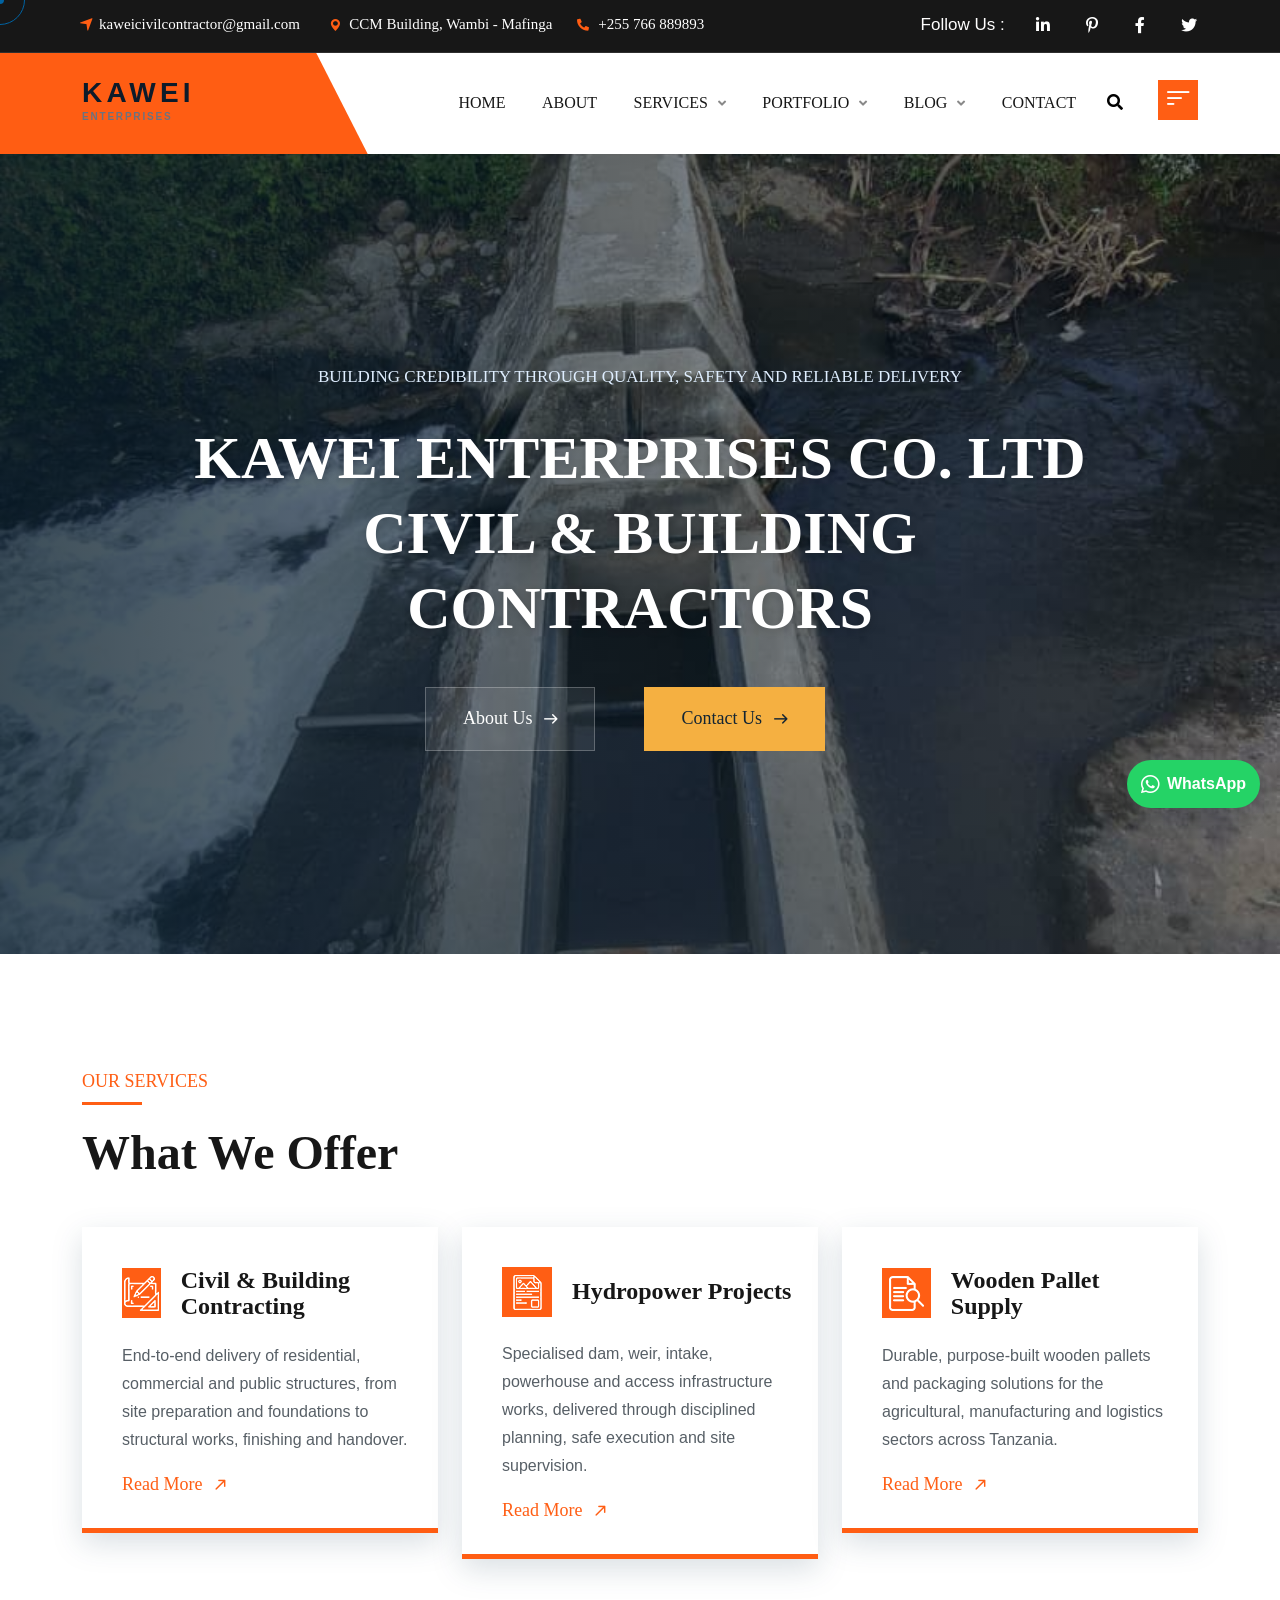
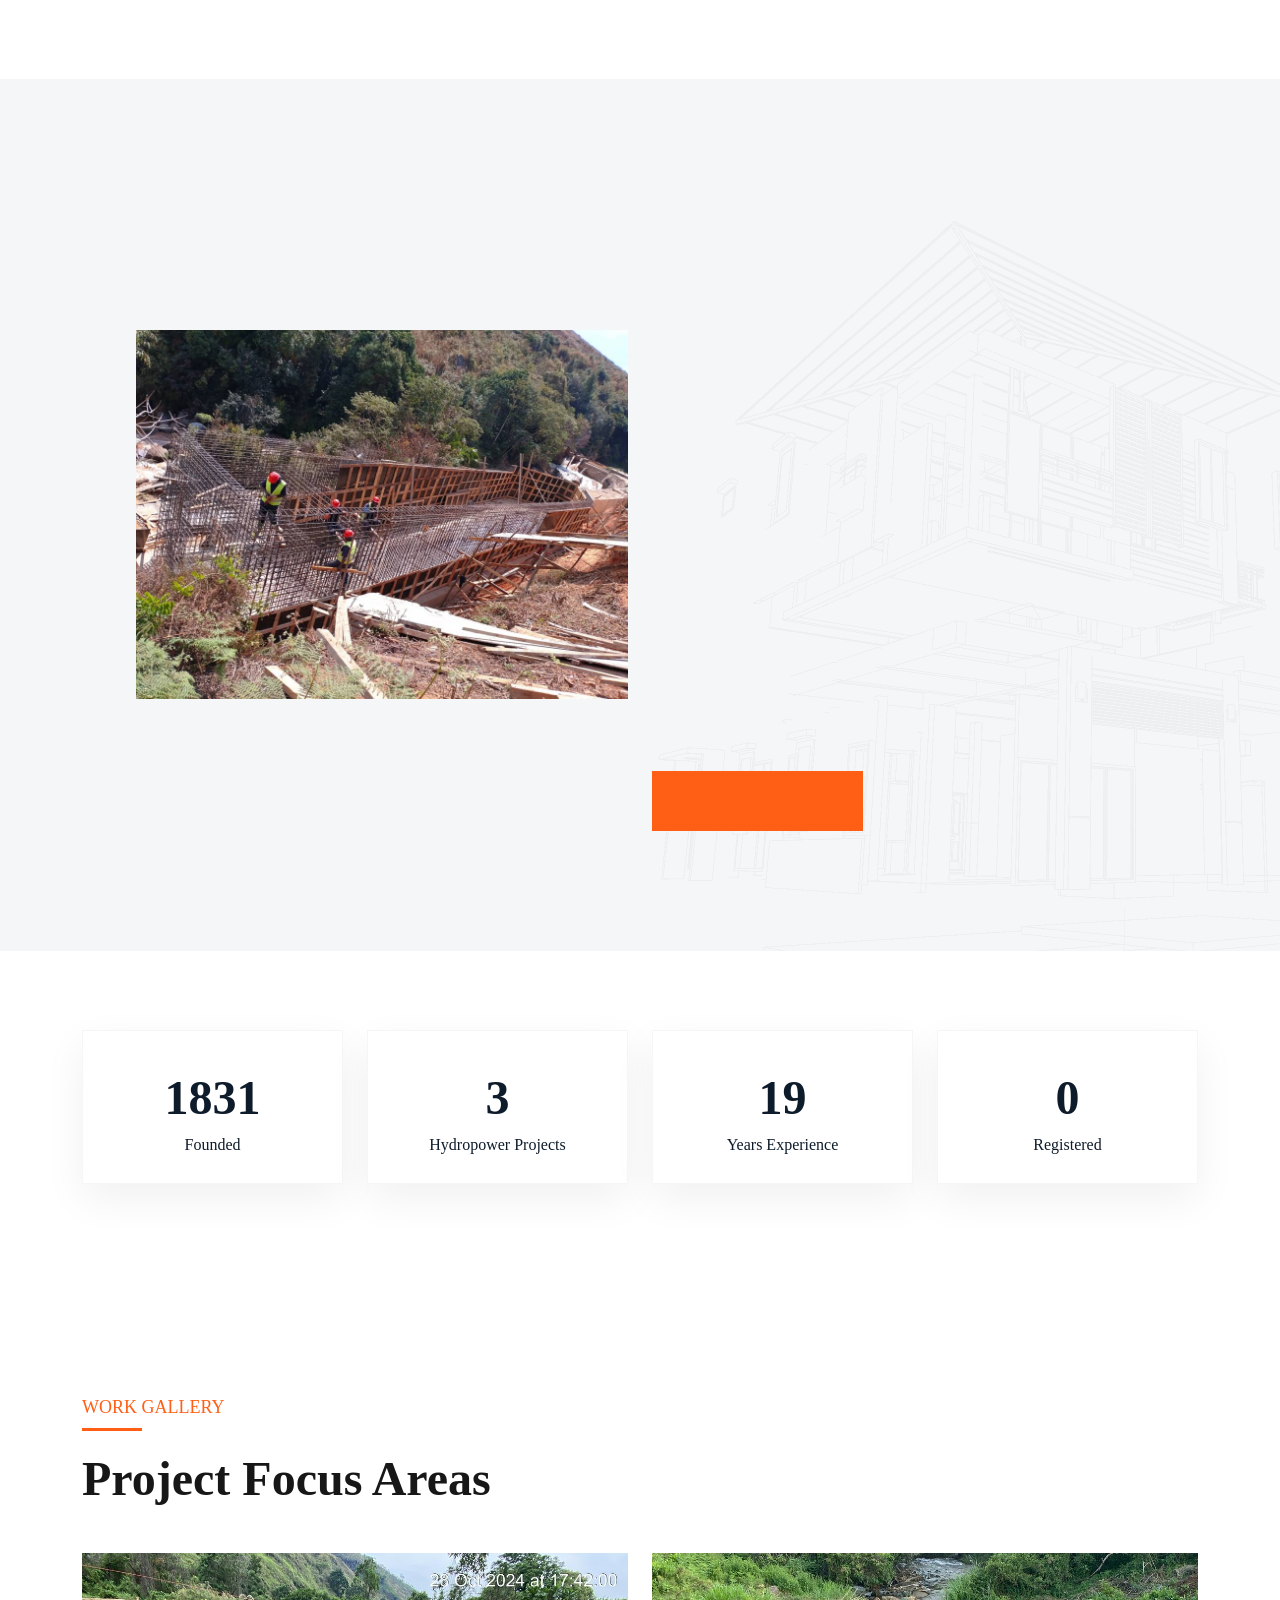
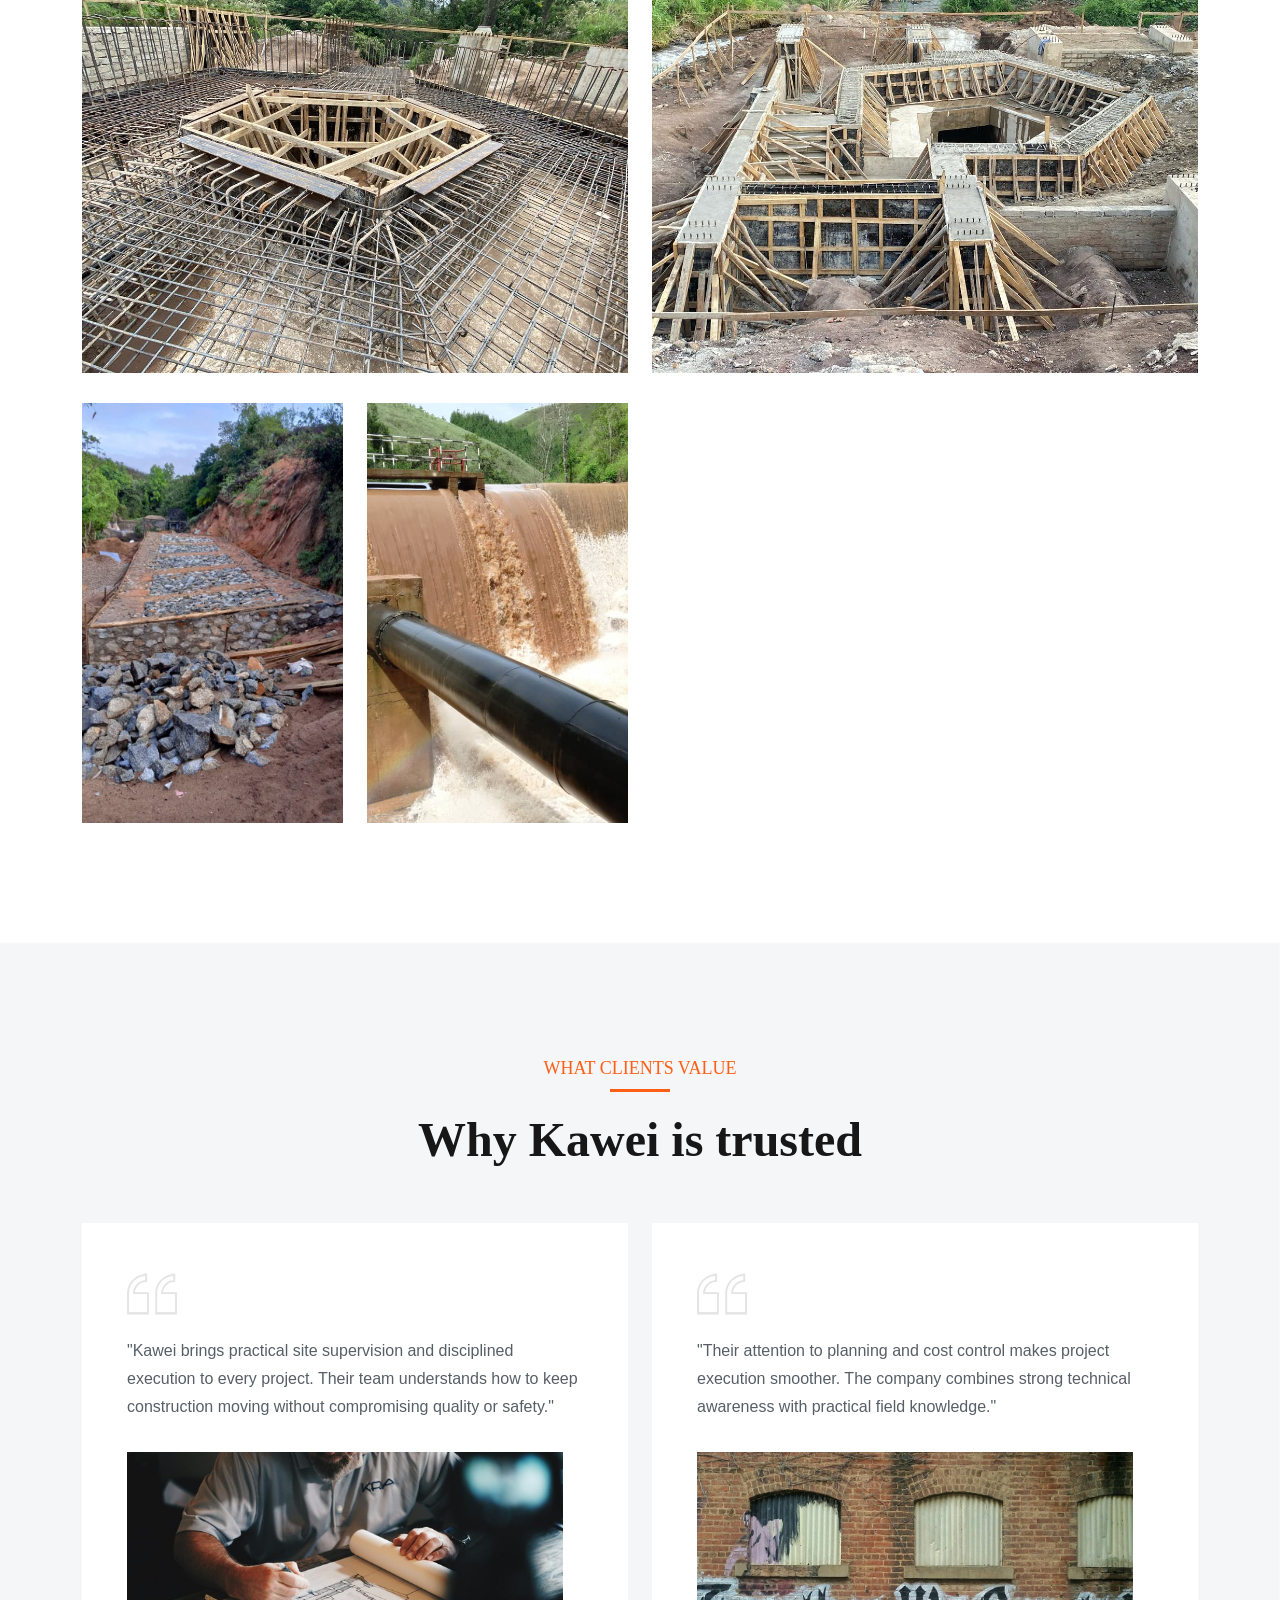
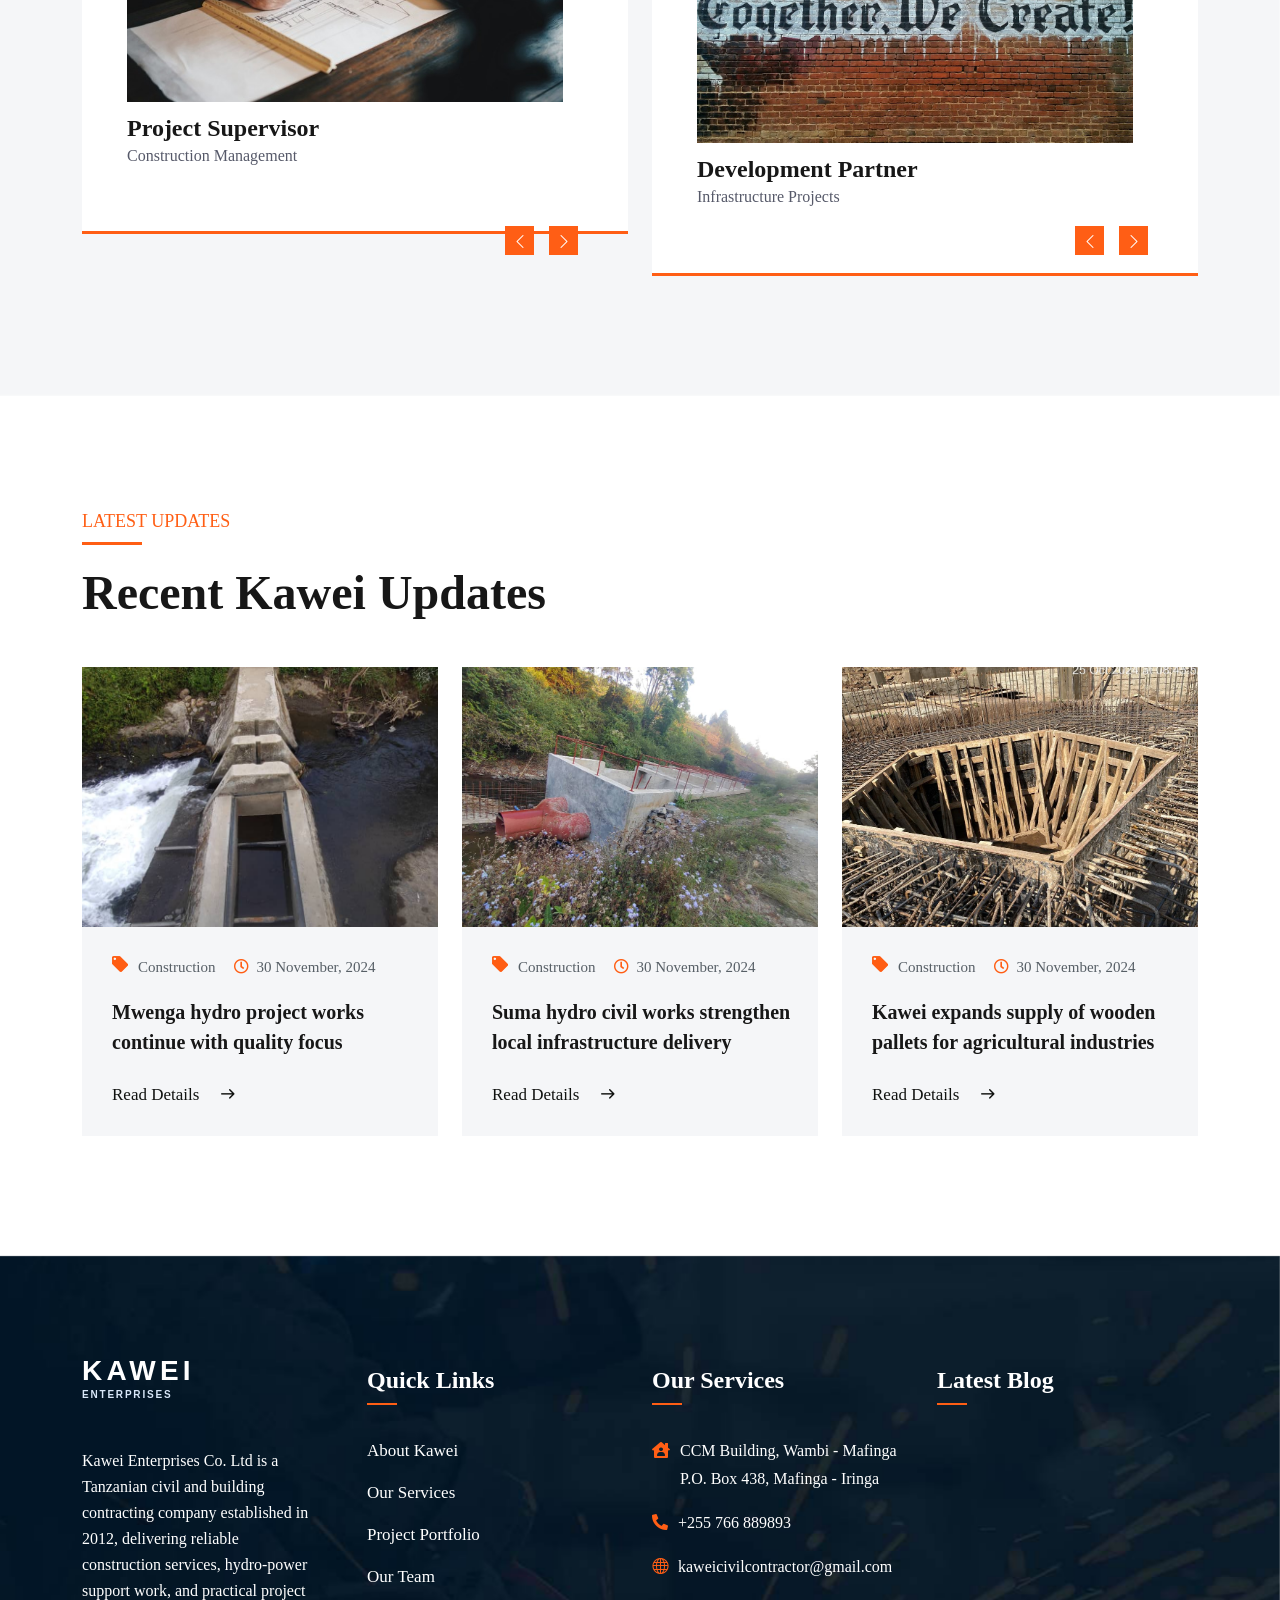
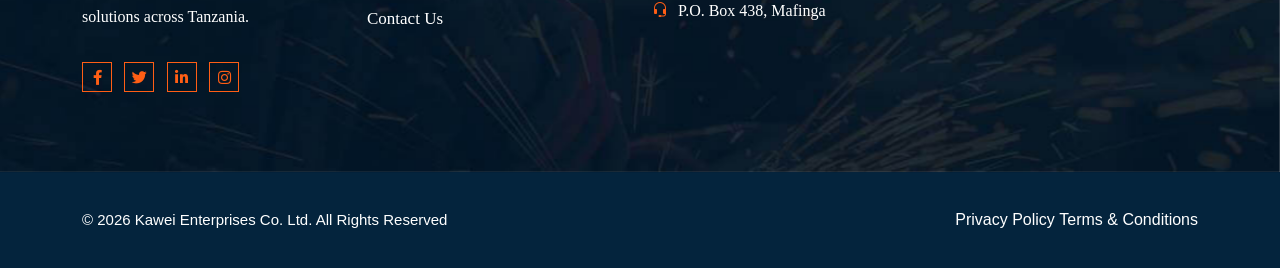
==== index.html @ 7a8cce12 "Deploy Kawei Enterprises website Co-authored-by: Copilot <223556219+Copilot@users.noreply.github.com" ====
<!DOCTYPE HTML>
<html lang="en-US">

<head>
	<meta charset="UTF-8">
	<meta http-equiv="x-ua-compatible" content="ie=edge">
	<title>Kawei Enterprises Co. Ltd | Civil &amp; Building Contractors</title>
	<meta name="description" content="Kawei Enterprises Co. Ltd is a Tanzanian civil and building contracting company based in Mafinga, Iringa, delivering quality construction, hydro-power, and wooden pallet supply services.">
	<meta name="viewport" content="width=device-width, initial-scale=1">
	<!-- Favicon -->
	<link rel="icon" type="image/png" sizes="56x56" href="assets/images/fav-icon/icon.png">
	<!-- bootstrap CSS -->
	<link rel="stylesheet" href="assets/css/bootstrap.min.css" type="text/css" media="all">
	<!-- carousel CSS -->
	<link rel="stylesheet" href="assets/css/owl.carousel.min.css" type="text/css" media="all">
	<!-- animate CSS -->
	<link rel="stylesheet" href="assets/css/animate.css" type="text/css" media="all">
	<!-- animated-text CSS -->
	<link rel="stylesheet" href="assets/css/animated-text.css" type="text/css" media="all">
	<!-- font-awesome CSS -->
	<link rel="stylesheet" href="assets/css/all.min.css" type="text/css" media="all">
	<!-- font-flaticon CSS -->
	<link rel="stylesheet" href="assets/css/flaticon.css" type="text/css" media="all">
	<!-- theme-default CSS -->
	<link rel="stylesheet" href="assets/css/theme-default.css" type="text/css" media="all">
	<!-- meanmenu CSS -->
	<link rel="stylesheet" href="assets/css/meanmenu.min.css" type="text/css" media="all">
	<!-- transitions CSS -->
	<link rel="stylesheet" href="assets/css/owl.transitions.css" type="text/css" media="all">
	<!-- venobox CSS -->
	<link rel="stylesheet" href="venobox/venobox.css" type="text/css" media="all">
	<!-- bootstrap icons -->
	<link rel="stylesheet" href="assets/css/bootstrap-icons.css" type="text/css" media="all">
	<!-- Main Style CSS -->
	<link rel="stylesheet" href="assets/css/style.css?v=hero-animation" type="text/css" media="all">
	<!-- responsive CSS -->
	<link rel="stylesheet" href="assets/css/responsive.css" type="text/css" media="all">
	<link rel="stylesheet" href="assets/css/upgrades.css?v=1" type="text/css" media="all">
	<style>
		.site-brand {
			display: inline-block;
			font-size: 28px;
			font-weight: 800;
			letter-spacing: 0.15em;
			color: #0d1b2a;
			line-height: 1.1;
		}
		.site-brand .brand-sub {
			display: block;
			font-size: 10px;
			letter-spacing: 0.18em;
			color: #6b7280;
			text-transform: uppercase;
			margin-top: 3px;
		}
		.footer-logo a,
		.footer-logo .site-brand {
			display: inline-block;
			text-decoration: none;
		}
		.footer-logo .site-brand {
			color: #ffffff;
		}
		.footer-logo .site-brand .brand-sub {
			color: #d8e7f8;
		}
		.slider-area {
			background: #102638;
		}
		.slider-content h1 {
			color: #ffffff;
			text-shadow: 0 2px 8px rgba(0,0,0,0.2);
		}
		.slider-sub-title {
			color: #dfeeff !important;
		}
		.slider-button a {
			background: rgba(255,255,255,0.08);
			border: 1px solid rgba(255,255,255,0.25);
			color: #fff;
		}
		.slider-button a.hero-active {
			background: #f5b041;
			border-color: #f5b041;
			color: #132533;
		}
		.kawei-stats .counter-single-items {
			background: #ffffff;
			box-shadow: 0 15px 40px rgba(0,0,0,0.06);
			border: 1px solid rgba(13, 25, 39, 0.04);
			padding: 30px 20px;
		}
		.kawei-stats .counter-title2 h1,
		.kawei-stats .counter-title2 h5 {
			color: #0d1b2a;
		}
		.testimonial-items {
			background: #fff;
		}
	</style>
	<!-- modernizr js -->
	<script src="assets/js/vendor/modernizr-3.5.0.min.js"></script>
</head>

<body>
	<!-- loder
	<div class="loader-wrapper">
		<div class="loader"></div>
		<div class="loder-section left-section"></div>
		<div class="loder-section right-section"></div>
	</div>

 -->


	<!--==================================================-->
	<!-- Start Polytia Top Menu section -->
	<!--==================================================-->
	<div class="header-top-section">
		<div class="container">
			<div class="row align-items-center d-flex">
				<div class="col-lg-8">
					<div class="header-address-info">
						<p><i class="flaticon-send style"></i>kaweicivilcontractor@gmail.com <span><i class="bi bi-geo-alt-fill"></i> CCM Building, Wambi - Mafinga</span><span><i class="fas fa-phone-alt"></i> +255 766 889893</span></p>
					</div>
				</div> 
				<div class="col-lg-4">
					<!--header top address-->
					<div class="header-top-right-social">
						<div class="header-follow-title">
							<h3>Follow Us :</h3>
						</div>
						<ul>
							<li><a href="#"><i class="fab fa-linkedin-in"></i></a></li>
							<li><a href="#"><i class="fab fa-pinterest-p"></i></a></li>
							<li><a href="#"><i class="fab fa-facebook-f"></i></a></li>
							<li><a class="top-social-icon-left" href="#"><i class="fab fa-twitter"></i></a></li>
						</ul>
					</div>
				</div>
			</div>
		</div>
	</div>
	<!--==================================================-->
	<!-- Start Polytia Top Menu section -->
	<!--==================================================-->

	<!--==================================================-->
	<!-- Start Indastre Main Menu Area -->
	<!--==================================================-->
	<div id="sticky-header" class="Indastre_nav_manu">
		<div class="container">
			<div class="row align-items-center">
				<div class="col-lg-3">
					<div class="logo">
						<a class="logo_img" href="index.html" title="Kawei Enterprises">
							<span class="site-brand">KAWEI<span class="brand-sub">Enterprises</span></span>
						</a>
						<a class="main_sticky" href="index.html" title="Kawei Enterprises">
							<span class="site-brand">KAWEI<span class="brand-sub">Enterprises</span></span>
						</a>
					</div>
				</div>
				<div class="col-lg-9 ">
					<nav class="Indastre_menu">
						<ul class="nav_scroll">
							<li><a href="index.html">Home</a></li>
							<li><a href="about.html">About</a></li>
							<li><a href="#">Services <span><i class="fas fa-angle-down"></i></span></a>
								<ul class="sub-menu">
									<li><a href="service.html">Our Service</a></li>
									<li><a href="service-details.html">Service Details</a></li>
								</ul>
							</li>
							<li><a href="#">Page <span><i class="fas fa-angle-down"></i></span></a>
								<ul class="sub-menu">
									<li><a href="about.html">About Us</a></li>
									<li><a href="service.html">Our Service</a></li>
									<li><a href="service-details.html">Service Details</a></li>
									<li><a href="team.html">Our Team</a></li>
									<li><a href="portfolio.html">Portfolio</a></li>
									<li><a href="portfolio-details.html">Portfolio Details</a></li>
									<li><a href="pricing.html">Pricing</a></li>
									<li><a href="contact.html">Contact Us</a></li>
								</ul>
							</li>
							<li><a href="#">Portfolio <span><i class="fas fa-angle-down"></i></span></a>
								<ul class="sub-menu">
									<li><a href="portfolio.html">Portfolio</a></li>
									<li><a href="portfolio-details.html">Portfolio Details</a></li>
								</ul>
							</li>
							<li><a href="#">Blog <span><i class="fas fa-angle-down"></i></span></a>
								<ul class="sub-menu">
									<li><a href="blog.html">Blog Grid</a></li>
									<li><a href="blog-details.html">Blog Details</a></li>
								</ul>
							</li>
							<li><a href="contact.html">Contact</a></li>
						</ul>
						<div class="header-search-button search-box-outer">
							<a href="#"><i class="fas fa-search"></i></a>
						</div>
						<div class="sidebar-btn">
							<div class="nav-btn navSidebar-button"><span><i class="bi bi-filter-left"></i></span></div>							
						</div>
					</nav>
				</div>
			</div>
		</div>
	</div>
	<!--==================================================-->
	<!-- End Indastre Main Menu Area -->
	<!--==================================================-->

	<!-- Indastre Mobile Menu Area -->
	<div class="mobile-menu-area sticky d-sm-block d-md-block d-lg-none ">
		<div class="mobile-menu">
			<nav class="Indastre_menu">
				<ul class="nav_scroll">
					<li><a href="index.html">Home</a></li>
					<li><a href="about.html">About</a></li>
					<li><a href="#">Services</a>
						<ul class="sub-menu">
							<li><a href="service.html">Our Service</a></li>
							<li><a href="service-details.html">Service Details</a></li>
						</ul>
					</li>							
					<li><a href="#">Page</a>
						<ul class="sub-menu">
							<li><a href="about.html">About Us</a></li>
							<li><a href="service.html">Our Service</a></li>
							<li><a href="service-details.html">Service Details</a></li>						
							<li><a href="team.html">Our Team</a></li>
							<li><a href="portfolio.html">Portfolio</a></li>
							<li><a href="portfolio-details.html">Portfolio Details</a></li>
							<li><a href="pricing.html">Pricing</a></li>
							<li><a href="contact.html">Contact Us</a></li>
						</ul>
					</li>
					<li><a href="#">Portfolio</a>
						<ul class="sub-menu">
							<li><a href="portfolio.html">Portfolio</a></li>
							<li><a href="portfolio-details.html">Portfolio Details</a></li>
						</ul>
					</li>
					<li><a href="#">Blog</a>
						<ul class="sub-menu">
							<li><a href="blog.html">Blog Gird</a></li>
							<li><a href="blog-details.html">Blog Details</a></li>
						</ul>
					</li>
					<li><a href="contact.html">Contact</a></li>
				</ul>
			</nav>
		</div>
	</div>
	<!--==================================================-->
	<!-- End Indastre Main Menu Area -->
	<!--==================================================-->


	<!-- Sidebar Cart Item -->
	<div class="xs-sidebar-group info-group">
		<div class="xs-overlay xs-bg-black"></div>
		<div class="xs-sidebar-widget">
			<div class="sidebar-widget-container">
				<div class="widget-heading">
					<a href="#" class="close-side-widget">
						<i class="far fa-times-circle"></i>
					</a>
				</div>
				<div class="sidebar-textwidget">
					<!-- Sidebar Info Content -->
					<div class="sidebar-info-contents">
						<div class="content-inner">
							<div class="nav-logo">
								<a href="index.html"><img src="assets/images/logo.png" alt="sid img" ></a>
							</div>
							<div class="row padding-two">
								<div class="col-lg-6 padding-0 pl-0 pr-0">
									<div class="content-thumb-box">
										<img src="assets/images/kawei/IMG-20260623-WA0013.jpg" alt="">
									</div>
								</div>
								<div class="col-lg-6 padding-0 pl-0 pr-0">
									<div class="content-thumb-box">
										<img src="assets/images/kawei/IMG-20260623-WA0016.jpg" alt="">
									</div>
								</div>
								<div class="col-lg-6 padding-0 pl-0 pr-0">
									<div class="content-thumb-box">
										<img src="assets/images/kawei/IMG-20260623-WA0018.jpg" alt="">
									</div>
								</div>
								<div class="col-lg-6 padding-0 pl-0 pr-0">
									<div class="content-thumb-box">
										<img src="assets/images/kawei/IMG-20260623-WA0023.jpg" alt="">
									</div>
								</div>
							</div>
							<div class="contact-info">
								<h2>Contact Info</h2>
								<ul class="list-style-one">
									<li><i class="bi bi-envelope"></i>CCM Building, Wambi - Mafinga</li>
									<li><i class="bi bi-envelope"></i>+255 766 889893</li>
									<li><i class="bi bi-envelope"></i>kaweicivilcontractor@gmail.com</li>
									<li><i class="bi bi-envelope"></i>P.O. Box 438, Mafinga - Iringa</li>
								</ul>
							</div>
							<!-- Social Box -->
							<ul class="social-box">
								<li class="facebook"><a href="#" class="fab fa-facebook-f"></a></li>
								<li class="twitter"><a href="#" class="fab fa-instagram"></a></li>
								<li class="linkedin"><a href="#" class="fab fa-twitter"></a></li>
								<li class="instagram"><a href="#" class="fab fa-pinterest-p"></a></li>
								<li class="youtube"><a href="#" class="fab fa-linkedin-in"></a></li>
							</ul>
						</div>
					</div>		
				</div>
			</div>
		</div>
	</div>



	<!--==================================================-->
	<!-- Start Indastre slider Area -->
	<!--==================================================-->
	<div class="slider-area d-flex align-items-center">
		<div class="hero-image-slideshow" aria-hidden="true">
			<img class="hero-image-slide is-active" src="assets/images/kawei/suma-weir_construction.jpg" alt="Kawei civil construction project">
			<img class="hero-image-slide" src="assets/images/kawei/suma-powerhouse-foundation.jpg" alt="Suma hydro-power foundation works">
			<img class="hero-image-slide" src="assets/images/kawei/IMG-20260623-WA0018.jpg" alt="Kawei on-site construction work">
		</div>
		<div class="container">
			<div class="row align-items-center">
				<div class="col-lg-12 col-md-12">
					<div class="slider-content text-center">
						<h3 class="slider-sub-title">Building credibility through quality, safety and reliable delivery</h3>
						<h1>Kawei Enterprises Co. Ltd<br> Civil &amp; Building Contractors</h1>
						<div class="slider-button">
							<a href="about.html">About Us<i class="flaticon flaticon-right-arrow"></i></a>
							<a class="hero-active" href="contact.html">Contact Us<i class="flaticon flaticon-right-arrow"></i></a>
						</div>
					</div>
				</div>
			</div>
		</div>
	</div>
	<!--==================================================-->
	<!--End Indastre slider Area  -->
	<!--==================================================-->



	<!--==================================================-->
	<!-- Start Indastre Service Area -->
	<!--==================================================-->
	<div class="service-area">
		<div class="container">
			<div class="row">
				<div class="col-lg-12">
					<div class="section-title">
						<h4>OUR SERVICES</h4>
						<h1>What We Offer</h1>
					</div>
				</div>
			</div>
			<div class="row">
				<div class="col-lg-4 col-md-6">
					<div class="service-single-item wow fadeInUp">
						<div class="service-icon-box">
							<div class="service-icons">
								<img src="assets/images/service/service_01.png" alt="">
							</div>
							<h3 class="service-title2">Civil &amp; Building Contracting</h3>
						</div>
						<div class="service-contents">
							<p class="service-description">End-to-end delivery of residential, commercial and public structures, from site preparation and foundations to structural works, finishing and handover.</p>
							<div class="service-button">
								<a href="service.html">Read More<i class="flaticon flaticon-right-arrow"></i></a>
							</div>
						</div>
					</div>
				</div>

				<div class="col-lg-4 col-md-6">
					<div class="service-single-item wow fadeInUp">
						<div class="service-icon-box">
							<div class="service-icons">
								<img src="assets/images/service/service_02.png" alt="">
							</div>
							<h3 class="service-title2">Hydropower Projects</h3>
						</div>
						<div class="service-contents">
							<p class="service-description">Specialised dam, weir, intake, powerhouse and access infrastructure works, delivered through disciplined planning, safe execution and site supervision.</p>
							<div class="service-button">
								<a href="service.html">Read More<i class="flaticon flaticon-right-arrow"></i></a>
							</div>
						</div>
					</div>
				</div>

				<div class="col-lg-4 col-md-6">
					<div class="service-single-item wow fadeInUp">
						<div class="service-icon-box">
							<div class="service-icons">
								<img src="assets/images/service/service_03.png" alt="">
							</div>
							<h3 class="service-title2">Wooden Pallet Supply</h3>
						</div>
						<div class="service-contents">
							<p class="service-description">Durable, purpose-built wooden pallets and packaging solutions for the agricultural, manufacturing and logistics sectors across Tanzania.</p>
							<div class="service-button">
								<a href="service.html">Read More<i class="flaticon flaticon-right-arrow"></i></a>
							</div>
						</div>
					</div>
				</div>
			</div>
		</div>
	</div>
	<!--==================================================-->
	<!-- End Indastre Service Area -->
	<!--==================================================-->


	<!--==================================================-->
	<!-- Start Indastre About Area-->
	<!--==================================================-->
	<div class="about_area">
		<div class="container">
			<div class="row align-items-center">
				<div class="col-lg-6 col-md-12">
					<div class="about_left">
						<div class="about_thumb wow fadeInUp ">
							<img src="assets/images/kawei/IMG-20260623-WA0016.jpg" alt="Kawei construction project">						
						</div>
					</div>
				</div>

				<div class="col-lg-6 col-md-12">
					<div class="about_right wow fadeInUp">
						<div class="about-content">
							<div class="section-title style-2">
								<h4>About Us</h4>
								<h1>Professional building and construction solutions for Tanzania</h1>
								<p class="section-description">Kawei Enterprises Co. Ltd was founded in 2012 in Mafinga, Iringa, and is registered under BRELA with CRB certificates for civil and building works. We deliver reliable construction services for residential, commercial and hydro-power projects while maintaining quality, safety and on-budget execution.</p>
							</div>
							
						</div>
						<div class="row align-items-center">
							<div class="col-lg-6 col-md-6">
								<div class="about-list-thumb">
									<img src="assets/images/kawei/IMG-20260623-WA0013.jpg" alt="Kawei project site">
								</div>
							</div>

							<div class="col-lg-6 col-md-6">
								<div class="about-list style1">
									<ul>
										<li><i class="bi bi-check-circle"></i>Project planning and cost control</li>
										<li><i class="bi bi-check-circle"></i>Hydropower and civil works</li>
										<li><i class="bi bi-check-circle"></i>Quality, safety and timely delivery</li>
									</ul>
								</div>
							</div>
						</div>

						<div class="about-btn">
							<a href="about.html">Discover More<i class="flaticon flaticon-right-arrow"></i></a>
						</div>
					</div>
				</div>
				<div class="about-shape bounce-animate3">
					<img src="assets/images/about/about-shape.png" alt="">
				</div>
			</div>
		</div>
	</div>
	<!--==================================================-->
	<!-- End Indastre  About Area  -->
	<!--==================================================-->



	<!--==================================================-->
	<!-- Start Indastre Service Area -->
	<!--==================================================-->
	<div class="counter-area style1 kawei-stats">
		<div class="container">
			<div class="row">
				<div class="col-lg-3 col-md-6">
					<div class="counter-single-items  wow fadeInUp  animated">
						<div class="counter-contents">
							<div class="counter-title2">
								<h1 class="counter">2012</h1>
								<h5>Founded</h5>
							</div>
						</div>
					</div>
				</div>

				<div class="col-lg-3 col-md-6">
					<div class="counter-single-items  wow fadeInUp  animated">
						<div class="counter-contents">
							<div class="counter-title2">
								<h1 class="counter">3</h1>
								<h5>Hydropower Projects</h5>
							</div>
						</div>
					</div>
				</div>

				<div class="col-lg-3 col-md-6">
					<div class="counter-single-items  wow fadeInUp  animated">
						<div class="counter-contents">
							<div class="counter-title2">
								<h1 class="counter">21</h1>
								<h5>Years Experience</h5>
							</div>
						</div>
					</div>
				</div>

				<div class="col-lg-3 col-md-6">
					<div class="counter-single-items  wow fadeInUp  animated">
						<div class="counter-contents">
							<div class="counter-title2">
								<h1 class="counter">CRB</h1>
								<h5>Registered</h5>
							</div>
						</div>
					</div>
				</div>
			</div>
		</div>
	</div>
	<!--==================================================-->
	<!-- End Indastre Service Area -->
	<!--==================================================-->

	<!--==================================================-->
	<!-- Start Indastre Portfolio Area-->
	<!--==================================================-->
	<div class="case-study-area">
		<div class="container">
			<div class="row align-items-center">
				<div class="col-lg-12">
					<div class="section-title">
						<h4>WORK GALLERY</h4>
						<h1>Project Focus Areas</h1>
					</div>
				</div>
			</div>
			<div class="row">
				<div class="col-lg-6">
					<div class="case-study-single-box wow fadeInUp">
						<div class="case-study-thumb">
							<img src="assets/images/kawei/IMG-20260623-WA0018.jpg" alt="Commercial building construction">
							<div class="case-study-content">
								<div class="case-title">
									<span><a href="service.html">Construction</a></span>
								</div>
								<div class="case-study-title">
									<h3><a href="service.html">Commercial Building Works</a></h3>
								</div>
							</div>
						</div>
					</div>
					<div class="row">
						<div class="col-lg-6 col-md-6">
							<div class="case-study-single-box wow fadeInUp">
								<div class="case-study-thumb style">
									<img src="assets/images/kawei/IMG-20260623-WA0010.jpg" alt="Civil works and site preparation">
									<div class="case-study-content">
										<div class="case-title style">
											<span><a href="service.html">Infrastructure</a></span>
										</div>
										<div class="case-study-title style_2">
											<h3><a href="service.html">Civil Works &amp; Site Preparation</a></h3>
										</div>
									</div>
								</div>
							</div>
						</div>

						<div class="col-lg-6 col-md-6">
							<div class="case-study-single-box wow fadeInUp">
								<div class="case-study-thumb style">
									<img src="assets/images/kawei/IMG-20260623-WA0009.jpg" alt="Hydropower civil works">
									<div class="case-study-content">
										<div class="case-title style">
											<span><a href="service.html">Hydropower</a></span>
										</div>
										<div class="case-study-title style_2">
											<h3><a href="service.html">Dam &amp; Weir Support</a></h3>
										</div>
									</div>
								</div>
							</div>
						</div>
					</div>
				</div>

				<div class="col-lg-6">
					<div class="case-study-single-box wow fadeInUp">
						<div class="case-study-thumb">
							<img src="assets/images/kawei/IMG-20260623-WA0021.jpg" alt="Wooden pallet supply">
							<div class="case-study-content">
								<div class="case-title">
									<span><a href="service.html">Supply</a></span>
								</div>
								<div class="case-study-title">
									<h3><a href="service.html">Wooden Pallet Solutions</a></h3>
								</div>
							</div>
						</div>
					</div>
				</div>
			</div>
		</div>
	</div>
	<!--==================================================-->
	<!-- End Indastre Portfolio Area-->
	<!--==================================================-->



	<!--==================================================-->
	<!-- Start Indastre  Testimonial Area Style1-->
	<!--==================================================-->
	<div class="testimonial-area style1">
		<div class="container">
			<div class="row">
				<div class="col-lg-12">
					<div class="section-title text-center style2 wow fadeInUp animated" style="visibility: visible; animation-name: fadeInUp;">
						<h4>WHAT CLIENTS VALUE</h4>
						<h1>Why Kawei is trusted</h1>
					</div>
				</div>
			</div>
			<div class="row">
				<div class="col-lg-6">
					<div class="testimonial_list owl-carousel">
						<div class="col-lg-12">
							<div class="testimonial-items wow fadeInUp">
								<div class="testimonial-icoon">
									<img src="assets/images/resource/testi-icon.png" alt="">
								</div>
								<div class="testimonial-contens">
									<p>"Kawei brings practical site supervision and disciplined execution to every project. Their team understands how to keep construction moving without compromising quality or safety."</p>
								</div>
								<div class="testi-author">
									<div class="testi-author-thumb">
										<img src="assets/images/kawei/project-main.jpg" alt="Kawei project delivery">
									</div>
									<div class="bio">
										<h4 class="name">Project Supervisor</h4>
										<h5 class="designation">Construction Management</h5>
									</div>
								</div>
							</div>
						</div>
						<div class="col-lg-12">
							<div class="testimonial-items wow fadeInUp">
								<div class="testimonial-icoon">
									<img src="assets/images/resource/testi-icon.png" alt="">
								</div>
								<div class="testimonial-contens">
									<p>"What stands out is the clear communication and consistent delivery on civil and building work. We value a contractor who is reliable, responsive and focused on long-term quality."</p>
								</div>
								<div class="testi-author">
									<div class="testi-author-thumb">
										<img src="assets/images/kawei/building.jpg" alt="Kawei building project">
									</div>
									<div class="bio">
										<h4 class="name">Operations Lead</h4>
										<h5 class="designation">Building Client</h5>
									</div>
								</div>
							</div>
						</div>
					</div>
				</div>
				<div class="col-lg-6">
					<div class="testimonial_list owl-carousel">
						<div class="col-lg-12">
							<div class="testimonial-items wow fadeInUp">
								<div class="testimonial-icoon">
									<img src="assets/images/resource/testi-icon.png" alt="">
								</div>
								<div class="testimonial-contens">
									<p>"Their attention to planning and cost control makes project execution smoother. The company combines strong technical awareness with practical field knowledge."</p>
								</div>
								<div class="testi-author">
									<div class="testi-author-thumb">
										<img src="assets/images/kawei/hydropower.jpg" alt="Kawei hydropower project">
									</div>
									<div class="bio">
										<h4 class="name">Development Partner</h4>
										<h5 class="designation">Infrastructure Projects</h5>
									</div>
								</div>
							</div>
						</div>
						<div class="col-lg-12">
							<div class="testimonial-items wow fadeInUp">
								<div class="testimonial-icoon">
									<img src="assets/images/resource/testi-icon.png" alt="">
								</div>
								<div class="testimonial-contens">
									<p>"From site preparation to civil construction, Kawei offers an accountable, hands-on approach that clients can depend on for timely, quality-driven delivery."</p>
								</div>
								<div class="testi-author">
									<div class="testi-author-thumb">
										<img src="assets/images/kawei/site.jpg" alt="Kawei construction site">
									</div>
									<div class="bio">
										<h4 class="name">Project Manager</h4>
										<h5 class="designation">Civil &amp; Building</h5>
									</div>
								</div>
							</div>
						</div>
					</div>
				</div>
			</div>
		</div>
	</div>
	<!--==================================================-->
	<!-- End Indastre  Testimonial Area Style1-->
	<!--==================================================-->



	<!--==================================================-->
	<!-- Start Indastre Blog Area -->
	<!--==================================================-->
	<div class="blog-area">
		<div class="container">
			<div class="row">
				<div class="col-lg-12">
					<div class="section-title wow fadeInUp">
						<h4>LATEST UPDATES</h4>
						<h1>Recent Kawei Updates</h1>
					</div>
				</div>
			</div>
			<div class="row">
				<div class="col-lg-4 col-md-6">
					<div class="single-blog-box  wow fadeInUp ">
						<div class="single-blog-thumb">
							<img src="assets/images/kawei/IMG-20260623-WA0011.jpg" alt="Hydropower project update">
						</div>
						<div class="blog-contents style_one">
							<div class="meta-blog style_one">
								<p><img src="assets/images/resource/blog-icon.png" alt="">Construction<span><i class="far fa-clock"></i>30 November, 2024</span></p>
							</div>
							<div class="blog-title">
								<h3><a href="blog-details.html">Mwenga hydro project works continue with quality focus</a></h3>
							</div>
							<div class="blog-btn style_one">
								<a class="blog-button" href="blog-details.html">Read Details<i class="flaticon flaticon-right-arrow"></i></a>
							</div>
						</div>
					</div>
				</div>
				
				<div class="col-lg-4 col-md-6">
					<div class="single-blog-box  wow fadeInUp ">
						<div class="single-blog-thumb">
							<img src="assets/images/kawei/IMG-20260623-WA0017.jpg" alt="Civil works project update">
						</div>
						<div class="blog-contents style_one">
							<div class="meta-blog style_one">
								<p><img src="assets/images/resource/blog-icon.png" alt="">Construction<span><i class="far fa-clock"></i>30 November, 2024</span></p>
							</div>
							<div class="blog-title">
								<h3><a href="blog-details.html">Suma hydro civil works strengthen local infrastructure delivery</a></h3>
							</div>
							<div class="blog-btn style_one">
								<a class="blog-button" href="blog-details.html">Read Details<i class="flaticon flaticon-right-arrow"></i></a>
							</div>
						</div>
					</div>
				</div>

				<div class="col-lg-4 col-md-6">
					<div class="single-blog-box  wow fadeInUp ">
						<div class="single-blog-thumb">
							<img src="assets/images/kawei/IMG-20260623-WA0025.jpg" alt="Wooden pallet supply update">
						</div>
						<div class="blog-contents style_one">
							<div class="meta-blog style_one">
								<p><img src="assets/images/resource/blog-icon.png" alt="">Construction<span><i class="far fa-clock"></i>30 November, 2024</span></p>
							</div>
							<div class="blog-title">
								<h3><a href="blog-details.html">Kawei expands supply of wooden pallets for agricultural industries</a></h3>
							</div>
							<div class="blog-btn style_one">
								<a class="blog-button" href="blog-details.html">Read Details<i class="flaticon flaticon-right-arrow"></i></a>
							</div>
						</div>
					</div>
				</div>
	

			</div>
		</div>
	</div>
	<!--==================================================-->
	<!-- Start Indastre Blog Area -->
	<!--==================================================-->


	<!--==================================================-->
	<!-- Start Indastre Footer Area -->
	<!--==================================================-->
	<div class="footer-area">
		<div class="container">
			<div class="row">
				<div class="col-lg-3 col-md-6">
					<div class="footer-contact-info">
						<div class="footer-logo">
							<a href="index.html" title="Kawei Enterprises"><span class="site-brand">KAWEI<span class="brand-sub">Enterprises</span></span></a>
						</div>
						<p class="footer-desc">Kawei Enterprises Co. Ltd is a Tanzanian civil and building contracting company established in 2012, delivering reliable construction services, hydro-power support work, and practical project solutions across Tanzania.</p>								
						<div class="footer-widget-social-icon  wow fadeInUp ">
							<ul>
								<li><a href="#"><i class="fab fa-facebook-f"></i></a></li>
								<li><a href="#"><i class="fab fa-twitter"></i></a></li>
								<li><a href="#"><i class="fab fa-linkedin-in"></i></a></li>
								<li><a href="#"><i class="fab fa-instagram"></i></a></li>
							</ul>
						</div>
					</div>					
				</div>
				<div class="col-lg-3 col-md-6">
					<div class="footer-widget-content style-left  wow fadeInUp ">
						<div class="footer-widget-titel">
							<h4>Quick Links</h4>
						</div>
						<div class="footer-widget-menu">
							<ul>
								<li><a href="about.html">About Kawei</a></li>
<li><a href="service.html">Our Services</a></li>
<li><a href="portfolio.html">Project Portfolio</a></li>
<li><a href="team.html">Our Team</a></li>
<li><a href="contact.html">Contact Us</a></li>
</ul>
						</div>
					</div>
				</div>			
				<div class="col-lg-3 col-md-6">
					<div class="footer-widget-content wow fadeInUp ">
						<div class="footer-widget-titel">
							<h4>Our Services</h4>
						</div>
						<div class="footer-widget-contact">						
							<div class="footer-widget-icon">
								<span><i class="fas fa-house-user"></i></span>
							</div>
							<div class="footer-widget-contact">
								<p>CCM Building, Wambi - Mafinga<br>P.O. Box 438, Mafinga - Iringa</p>
							</div>

							<div class="footer-widget-icon">
								<span><i class="fas fa-phone-alt"></i></span>
							</div>
							<div class="footer-widget-contact">
								<p>+255 766 889893</p>
							</div>

							<div class="footer-widget-icon">
								<span><i class="bi bi-globe"></i></span>
							</div>
							<div class="footer-widget-contact">
								<p>kaweicivilcontractor@gmail.com</p>
							</div>

							<div class="footer-widget-icon">
								<span><i class="bi bi-headset"></i></span>
							</div>
							<div class="footer-widget-contact">
								<p>P.O. Box 438, Mafinga</p>
							</div>
						</div>
					</div>
				</div>
				<div class="col-lg-3 col-md-6">
					<div class="footer-widget-content  wow fadeInUp ">											
						<div class="footer-widget-titel">
							<h4>Latest Blog</h4>
						</div>
						<div class="footer-widget-gallery">
							<a href="#"><img src="assets/images/kawei/IMG-20260623-WA0008.jpg" alt=""></a>
							<a href="#"><img src="assets/images/kawei/IMG-20260623-WA0013.jpg" alt=""></a>
							<a href="#"><img src="assets/images/kawei/IMG-20260623-WA0014.jpg" alt=""></a>
							<a href="#"><img src="assets/images/kawei/IMG-20260623-WA0017.jpg" alt=""></a>
							<a href="#"><img src="assets/images/kawei/IMG-20260623-WA0018.jpg" alt=""></a>
							<a href="#"><img src="assets/images/kawei/IMG-20260623-WA0008.jpg" alt="Kawei project gallery"></a>
						</div>
					</div>
				</div>
			</div>
		</div>
	</div>
	<div class="footer-bottom-area">
		<div class="container">
			<div class="row add-border align-items-center">
				<div class="col-md-7">
					<div class="footer-bottom-content">
						<div class="footer-bottom-content-copy">
							<p>© 2026 Kawei Enterprises Co. Ltd. All Rights Reserved</p>
						</div>
					</div>
				</div>
				<div class="col-md-5 text-right">
					<div class="footer-bottom-content">
						<div class="footer-bottom-menu">
							<a href="#">Privacy</a>
							<a href="#">Policy</a>
							<a href="#">Terms</a>
							<a href="#">& Conditions</a>
						</div>
					</div>
				</div>
			</div>
		</div>
	</div>
	<!--==================================================-->
	<!-- Start Indastre Footer Area -->
	<!--==================================================-->


	<!--==================================================-->
	<!-- Start Search Popup Section -->
	<!--==================================================-->
	<div class="search-popup">
		<button class="close-search style-two"><span class="flaticon-multiply"><i class="far fa-times-circle"></i></span></button>
		<button class="close-search"><i class="bi bi-arrow-up"></i></button>
		<form method="post" action="#">
			<div class="form-group">
				<input type="search" name="search-field" value="" placeholder="Search Here" required="">
				<button type="submit"><i class="fa fa-search"></i></button>
			</div>
		</form>
	</div>
	<!--==================================================-->
	<!-- Start Search Popup Section -->
	<!--==================================================-->


	<!--==================================================-->
	<!-- Start scrollup section Area -->
	<!--==================================================-->
	<div class="prgoress_indicator">
		<svg class="progress-circle svg-content" width="100%" height="100%" viewBox="-1 -1 102 102">
		<path d="M50,1 a49,49 0 0,1 0,98 a49,49 0 0,1 0,-98" />
		</svg>
	</div>
	<!--==================================================-->
	<!-- Start scrollup section Area -->
	<!--==================================================-->

	<!--==================================================-->
	<!-- Start Curser Section Here -->
	<!--==================================================-->
	<div class="curser"></div>
	<div class="curser2"></div>
	<!--==================================================-->
	<!-- Ends Curser Section Here -->
	<!--==================================================-->


	<!-- jquery js -->
	<script src="assets/js/vendor/jquery-3.6.2.min.js"></script>
	<script src="assets/js/popper.min.js"></script>
	<!-- bootstrap js -->
	<script src="assets/js/bootstrap.min.js"></script>
	<!-- carousel js -->
	<script src="assets/js/owl.carousel.min.js"></script>
	<!-- counterup js -->
	<script src="assets/js/jquery.counterup.min.js"></script>
	<!-- waypoints js -->
	<script src="assets/js/waypoints.min.js"></script>
	<!-- wow js -->
	<script src="assets/js/wow.js"></script>
	<!-- imagesloaded js -->
	<script src="assets/js/imagesloaded.pkgd.min.js"></script>
	<!-- venobox js -->
	<script src="venobox/venobox.js"></script>
	<!--  animated-text js -->
	<script src="assets/js/animated-text.js"></script>
	<!-- venobox min js -->
	<script src="venobox/venobox.min.js"></script>
	<!-- isotope js -->
	<script src="assets/js/isotope.pkgd.min.js"></script>
	<!-- jquery meanmenu js -->
	<script src="assets/js/jquery.meanmenu.js"></script>
	<!-- jquery scrollup js -->
	<script src="assets/js/jquery.scrollUp.js"></script>
	<script src="assets/js/jquery.barfiller.js"></script>
	<!-- jquery js -->
	<script src="assets/js/upgrades.js?v=1"></script>
	<script src="assets/js/theme.js?v=remove-page-menu"></script>

</body>
</html>
---- assets/css/animated-text.css ----
.cd-words-wrapper{display:inline-block;position:relative;text-align:left}.cd-words-wrapper b{display:inline-block;position:absolute;white-space:nowrap;left:0;top:0}.cd-words-wrapper b.is-visible{position:relative}.no-js .cd-words-wrapper b{opacity:0}.no-js .cd-words-wrapper b.is-visible{opacity:1}.cd-headline.rotate-1 .cd-words-wrapper{-webkit-perspective:300px;-moz-perspective:300px;perspective:300px}.cd-headline.rotate-1 b{opacity:0;-webkit-transform-origin:50% 100%;-moz-transform-origin:50% 100%;-ms-transform-origin:50% 100%;-o-transform-origin:50% 100%;transform-origin:50% 100%;-webkit-transform:rotateX(180deg);-moz-transform:rotateX(180deg);-ms-transform:rotateX(180deg);-o-transform:rotateX(180deg);transform:rotateX(180deg)}.cd-headline.rotate-1 b.is-visible{opacity:1;-webkit-transform:rotateX(0deg);-moz-transform:rotateX(0deg);-ms-transform:rotateX(0deg);-o-transform:rotateX(0deg);transform:rotateX(0deg);-webkit-animation:cd-rotate-1-in 1.2s;-moz-animation:cd-rotate-1-in 1.2s;animation:cd-rotate-1-in 1.2s}.cd-headline.rotate-1 b.is-hidden{-webkit-transform:rotateX(180deg);-moz-transform:rotateX(180deg);-ms-transform:rotateX(180deg);-o-transform:rotateX(180deg);transform:rotateX(180deg);-webkit-animation:cd-rotate-1-out 1.2s;-moz-animation:cd-rotate-1-out 1.2s;animation:cd-rotate-1-out 1.2s}@-webkit-keyframes cd-rotate-1-in{0%{-webkit-transform:rotateX(180deg);opacity:0}35%{-webkit-transform:rotateX(120deg);opacity:0}65%{opacity:0}100%{-webkit-transform:rotateX(360deg);opacity:1}}@-moz-keyframes cd-rotate-1-in{0%{-moz-transform:rotateX(180deg);opacity:0}35%{-moz-transform:rotateX(120deg);opacity:0}65%{opacity:0}100%{-moz-transform:rotateX(360deg);opacity:1}}@keyframes cd-rotate-1-in{0%{-webkit-transform:rotateX(180deg);-moz-transform:rotateX(180deg);-ms-transform:rotateX(180deg);-o-transform:rotateX(180deg);transform:rotateX(180deg);opacity:0}35%{-webkit-transform:rotateX(120deg);-moz-transform:rotateX(120deg);-ms-transform:rotateX(120deg);-o-transform:rotateX(120deg);transform:rotateX(120deg);opacity:0}65%{opacity:0}100%{-webkit-transform:rotateX(360deg);-moz-transform:rotateX(360deg);-ms-transform:rotateX(360deg);-o-transform:rotateX(360deg);transform:rotateX(360deg);opacity:1}}@-webkit-keyframes cd-rotate-1-out{0%{-webkit-transform:rotateX(0deg);opacity:1}35%{-webkit-transform:rotateX(-40deg);opacity:1}65%{opacity:0}100%{-webkit-transform:rotateX(180deg);opacity:0}}@-moz-keyframes cd-rotate-1-out{0%{-moz-transform:rotateX(0deg);opacity:1}35%{-moz-transform:rotateX(-40deg);opacity:1}65%{opacity:0}100%{-moz-transform:rotateX(180deg);opacity:0}}@keyframes cd-rotate-1-out{0%{-webkit-transform:rotateX(0deg);-moz-transform:rotateX(0deg);-ms-transform:rotateX(0deg);-o-transform:rotateX(0deg);transform:rotateX(0deg);opacity:1}35%{-webkit-transform:rotateX(-40deg);-moz-transform:rotateX(-40deg);-ms-transform:rotateX(-40deg);-o-transform:rotateX(-40deg);transform:rotateX(-40deg);opacity:1}65%{opacity:0}100%{-webkit-transform:rotateX(180deg);-moz-transform:rotateX(180deg);-ms-transform:rotateX(180deg);-o-transform:rotateX(180deg);transform:rotateX(180deg);opacity:0}}.cd-headline.type .cd-words-wrapper{vertical-align:top;overflow:hidden}.cd-headline.type .cd-words-wrapper::after{content:'';position:absolute;right:0;top:50%;bottom:auto;-webkit-transform:translateY(-50%);-moz-transform:translateY(-50%);-ms-transform:translateY(-50%);-o-transform:translateY(-50%);transform:translateY(-50%);height:90%;width:1px;background-color:#aebcb9}.cd-headline.type .cd-words-wrapper.waiting::after{-webkit-animation:cd-pulse 1s infinite;-moz-animation:cd-pulse 1s infinite;animation:cd-pulse 1s infinite}.cd-headline.type .cd-words-wrapper.selected{background-color:#aebcb9}.cd-headline.type .cd-words-wrapper.selected::after{visibility:hidden}.cd-headline.type .cd-words-wrapper.selected b{color:#0d0d0d}.cd-headline.type b{visibility:hidden}.cd-headline.type b.is-visible{visibility:visible}.cd-headline.type i{position:absolute;visibility:hidden}.cd-headline.type i.in{position:relative;visibility:visible}@-webkit-keyframes cd-pulse{0%{-webkit-transform:translateY(-50%) scale(1);opacity:1}40%{-webkit-transform:translateY(-50%) scale(0.9);opacity:0}100%{-webkit-transform:translateY(-50%) scale(0);opacity:0}}@-moz-keyframes cd-pulse{0%{-moz-transform:translateY(-50%) scale(1);opacity:1}40%{-moz-transform:translateY(-50%) scale(0.9);opacity:0}100%{-moz-transform:translateY(-50%) scale(0);opacity:0}}@keyframes cd-pulse{0%{-webkit-transform:translateY(-50%) scale(1);-moz-transform:translateY(-50%) scale(1);-ms-transform:translateY(-50%) scale(1);-o-transform:translateY(-50%) scale(1);transform:translateY(-50%) scale(1);opacity:1}40%{-webkit-transform:translateY(-50%) scale(0.9);-moz-transform:translateY(-50%) scale(0.9);-ms-transform:translateY(-50%) scale(0.9);-o-transform:translateY(-50%) scale(0.9);transform:translateY(-50%) scale(0.9);opacity:0}100%{-webkit-transform:translateY(-50%) scale(0);-moz-transform:translateY(-50%) scale(0);-ms-transform:translateY(-50%) scale(0);-o-transform:translateY(-50%) scale(0);transform:translateY(-50%) scale(0);opacity:0}}.cd-headline.rotate-2 .cd-words-wrapper{-webkit-perspective:300px;-moz-perspective:300px;perspective:300px}.cd-headline.rotate-2 i, .cd-headline.rotate-2 em{display:inline-block;-webkit-backface-visibility:hidden;backface-visibility:hidden}.cd-headline.rotate-2 b{opacity:0}.cd-headline.rotate-2 i{-webkit-transform-style:preserve-3d;-moz-transform-style:preserve-3d;-ms-transform-style:preserve-3d;-o-transform-style:preserve-3d;transform-style:preserve-3d;-webkit-transform:translateZ(-20px) rotateX(90deg);-moz-transform:translateZ(-20px) rotateX(90deg);-ms-transform:translateZ(-20px) rotateX(90deg);-o-transform:translateZ(-20px) rotateX(90deg);transform:translateZ(-20px) rotateX(90deg);opacity:0}.is-visible .cd-headline.rotate-2 i{opacity:1}.cd-headline.rotate-2 i.in{-webkit-animation:cd-rotate-2-in 0.4s forwards;-moz-animation:cd-rotate-2-in 0.4s forwards;animation:cd-rotate-2-in 0.4s forwards}.cd-headline.rotate-2 i.out{-webkit-animation:cd-rotate-2-out 0.4s forwards;-moz-animation:cd-rotate-2-out 0.4s forwards;animation:cd-rotate-2-out 0.4s forwards}.cd-headline.rotate-2 em{-webkit-transform:translateZ(20px);-moz-transform:translateZ(20px);-ms-transform:translateZ(20px);-o-transform:translateZ(20px);transform:translateZ(20px)}.no-csstransitions .cd-headline.rotate-2 i{-webkit-transform:rotateX(0deg);-moz-transform:rotateX(0deg);-ms-transform:rotateX(0deg);-o-transform:rotateX(0deg);transform:rotateX(0deg);opacity:0}.no-csstransitions .cd-headline.rotate-2 i em{-webkit-transform:scale(1);-moz-transform:scale(1);-ms-transform:scale(1);-o-transform:scale(1);transform:scale(1)}.no-csstransitions .cd-headline.rotate-2 .is-visible i{opacity:1}@-webkit-keyframes cd-rotate-2-in{0%{opacity:0;-webkit-transform:translateZ(-20px) rotateX(90deg)}60%{opacity:1;-webkit-transform:translateZ(-20px) rotateX(-10deg)}100%{opacity:1;-webkit-transform:translateZ(-20px) rotateX(0deg)}}@-moz-keyframes cd-rotate-2-in{0%{opacity:0;-moz-transform:translateZ(-20px) rotateX(90deg)}60%{opacity:1;-moz-transform:translateZ(-20px) rotateX(-10deg)}100%{opacity:1;-moz-transform:translateZ(-20px) rotateX(0deg)}}@keyframes cd-rotate-2-in{0%{opacity:0;-webkit-transform:translateZ(-20px) rotateX(90deg);-moz-transform:translateZ(-20px) rotateX(90deg);-ms-transform:translateZ(-20px) rotateX(90deg);-o-transform:translateZ(-20px) rotateX(90deg);transform:translateZ(-20px) rotateX(90deg)}60%{opacity:1;-webkit-transform:translateZ(-20px) rotateX(-10deg);-moz-transform:translateZ(-20px) rotateX(-10deg);-ms-transform:translateZ(-20px) rotateX(-10deg);-o-transform:translateZ(-20px) rotateX(-10deg);transform:translateZ(-20px) rotateX(-10deg)}100%{opacity:1;-webkit-transform:translateZ(-20px) rotateX(0deg);-moz-transform:translateZ(-20px) rotateX(0deg);-ms-transform:translateZ(-20px) rotateX(0deg);-o-transform:translateZ(-20px) rotateX(0deg);transform:translateZ(-20px) rotateX(0deg)}}@-webkit-keyframes cd-rotate-2-out{0%{opacity:1;-webkit-transform:translateZ(-20px) rotateX(0)}60%{opacity:0;-webkit-transform:translateZ(-20px) rotateX(-100deg)}100%{opacity:0;-webkit-transform:translateZ(-20px) rotateX(-90deg)}}@-moz-keyframes cd-rotate-2-out{0%{opacity:1;-moz-transform:translateZ(-20px) rotateX(0)}60%{opacity:0;-moz-transform:translateZ(-20px) rotateX(-100deg)}100%{opacity:0;-moz-transform:translateZ(-20px) rotateX(-90deg)}}@keyframes cd-rotate-2-out{0%{opacity:1;-webkit-transform:translateZ(-20px) rotateX(0);-moz-transform:translateZ(-20px) rotateX(0);-ms-transform:translateZ(-20px) rotateX(0);-o-transform:translateZ(-20px) rotateX(0);transform:translateZ(-20px) rotateX(0)}60%{opacity:0;-webkit-transform:translateZ(-20px) rotateX(-100deg);-moz-transform:translateZ(-20px) rotateX(-100deg);-ms-transform:translateZ(-20px) rotateX(-100deg);-o-transform:translateZ(-20px) rotateX(-100deg);transform:translateZ(-20px) rotateX(-100deg)}100%{opacity:0;-webkit-transform:translateZ(-20px) rotateX(-90deg);-moz-transform:translateZ(-20px) rotateX(-90deg);-ms-transform:translateZ(-20px) rotateX(-90deg);-o-transform:translateZ(-20px) rotateX(-90deg);transform:translateZ(-20px) rotateX(-90deg)}}.cd-headline.loading-bar span{display:inline-block;padding: .2em 0}.cd-headline.loading-bar .cd-words-wrapper{overflow:hidden;vertical-align:top}.cd-headline.loading-bar .cd-words-wrapper::after{content:'';position:absolute;left:0;bottom:0;height:3px;width:0;background:#0096a7;z-index:2;-webkit-transition:width 0.3s -0.1s;-moz-transition:width 0.3s -0.1s;transition:width 0.3s -0.1s}.cd-headline.loading-bar .cd-words-wrapper.is-loading::after{width:100%;-webkit-transition:width 3s;-moz-transition:width 3s;transition:width 3s}.cd-headline.loading-bar b{top: .2em;opacity:0;-webkit-transition:opacity 0.3s;-moz-transition:opacity 0.3s;transition:opacity 0.3s}.cd-headline.loading-bar b.is-visible{opacity:1;top:0}.cd-headline.slide span{display:inline-block;padding: .2em 0}.cd-headline.slide .cd-words-wrapper{overflow:hidden;vertical-align:top}.cd-headline.slide b{opacity:0;top: .2em}.cd-headline.slide b.is-visible{top:0;opacity:1;-webkit-animation:slide-in 0.6s;-moz-animation:slide-in 0.6s;animation:slide-in 0.6s}.cd-headline.slide b.is-hidden{-webkit-animation:slide-out 0.6s;-moz-animation:slide-out 0.6s;animation:slide-out 0.6s}@-webkit-keyframes slide-in{0%{opacity:0;-webkit-transform:translateY(-100%)}60%{opacity:1;-webkit-transform:translateY(20%)}100%{opacity:1;-webkit-transform:translateY(0)}}@-moz-keyframes slide-in{0%{opacity:0;-moz-transform:translateY(-100%)}60%{opacity:1;-moz-transform:translateY(20%)}100%{opacity:1;-moz-transform:translateY(0)}}@keyframes slide-in{0%{opacity:0;-webkit-transform:translateY(-100%);-moz-transform:translateY(-100%);-ms-transform:translateY(-100%);-o-transform:translateY(-100%);transform:translateY(-100%)}60%{opacity:1;-webkit-transform:translateY(20%);-moz-transform:translateY(20%);-ms-transform:translateY(20%);-o-transform:translateY(20%);transform:translateY(20%)}100%{opacity:1;-webkit-transform:translateY(0);-moz-transform:translateY(0);-ms-transform:translateY(0);-o-transform:translateY(0);transform:translateY(0)}}@-webkit-keyframes slide-out{0%{opacity:1;-webkit-transform:translateY(0)}60%{opacity:0;-webkit-transform:translateY(120%)}100%{opacity:0;-webkit-transform:translateY(100%)}}@-moz-keyframes slide-out{0%{opacity:1;-moz-transform:translateY(0)}60%{opacity:0;-moz-transform:translateY(120%)}100%{opacity:0;-moz-transform:translateY(100%)}}@keyframes slide-out{0%{opacity:1;-webkit-transform:translateY(0);-moz-transform:translateY(0);-ms-transform:translateY(0);-o-transform:translateY(0);transform:translateY(0)}60%{opacity:0;-webkit-transform:translateY(120%);-moz-transform:translateY(120%);-ms-transform:translateY(120%);-o-transform:translateY(120%);transform:translateY(120%)}100%{opacity:0;-webkit-transform:translateY(100%);-moz-transform:translateY(100%);-ms-transform:translateY(100%);-o-transform:translateY(100%);transform:translateY(100%)}}.cd-headline.clip span{display:inline-block;padding: .2em 0}.cd-headline.clip .cd-words-wrapper{overflow:hidden;vertical-align:top}.cd-headline.clip .cd-words-wrapper::after{content:'';position:absolute;top:0;right:0;width:2px;height:100%;background-color:#aebcb9}.cd-headline.clip b{opacity:0}.cd-headline.clip b.is-visible{opacity:1}.cd-headline.zoom .cd-words-wrapper{-webkit-perspective:300px;-moz-perspective:300px;perspective:300px}.cd-headline.zoom b{opacity:0}.cd-headline.zoom b.is-visible{opacity:1;-webkit-animation:zoom-in 0.8s;-moz-animation:zoom-in 0.8s;animation:zoom-in 0.8s}.cd-headline.zoom b.is-hidden{-webkit-animation:zoom-out 0.8s;-moz-animation:zoom-out 0.8s;animation:zoom-out 0.8s}@-webkit-keyframes zoom-in{0%{opacity:0;-webkit-transform:translateZ(100px)}100%{opacity:1;-webkit-transform:translateZ(0)}}@-moz-keyframes zoom-in{0%{opacity:0;-moz-transform:translateZ(100px)}100%{opacity:1;-moz-transform:translateZ(0)}}@keyframes zoom-in{0%{opacity:0;-webkit-transform:translateZ(100px);-moz-transform:translateZ(100px);-ms-transform:translateZ(100px);-o-transform:translateZ(100px);transform:translateZ(100px)}100%{opacity:1;-webkit-transform:translateZ(0);-moz-transform:translateZ(0);-ms-transform:translateZ(0);-o-transform:translateZ(0);transform:translateZ(0)}}@-webkit-keyframes zoom-out{0%{opacity:1;-webkit-transform:translateZ(0)}100%{opacity:0;-webkit-transform:translateZ(-100px)}}@-moz-keyframes zoom-out{0%{opacity:1;-moz-transform:translateZ(0)}100%{opacity:0;-moz-transform:translateZ(-100px)}}@keyframes zoom-out{0%{opacity:1;-webkit-transform:translateZ(0);-moz-transform:translateZ(0);-ms-transform:translateZ(0);-o-transform:translateZ(0);transform:translateZ(0)}100%{opacity:0;-webkit-transform:translateZ(-100px);-moz-transform:translateZ(-100px);-ms-transform:translateZ(-100px);-o-transform:translateZ(-100px);transform:translateZ(-100px)}}.cd-headline.rotate-3 .cd-words-wrapper{-webkit-perspective:300px;-moz-perspective:300px;perspective:300px}.cd-headline.rotate-3 b{opacity:0}.cd-headline.rotate-3 i{display:inline-block;-webkit-transform:rotateY(180deg);-moz-transform:rotateY(180deg);-ms-transform:rotateY(180deg);-o-transform:rotateY(180deg);transform:rotateY(180deg);-webkit-backface-visibility:hidden;backface-visibility:hidden}.is-visible .cd-headline.rotate-3 i{-webkit-transform:rotateY(0deg);-moz-transform:rotateY(0deg);-ms-transform:rotateY(0deg);-o-transform:rotateY(0deg);transform:rotateY(0deg)}.cd-headline.rotate-3 i.in{-webkit-animation:cd-rotate-3-in 0.6s forwards;-moz-animation:cd-rotate-3-in 0.6s forwards;animation:cd-rotate-3-in 0.6s forwards}.cd-headline.rotate-3 i.out{-webkit-animation:cd-rotate-3-out 0.6s forwards;-moz-animation:cd-rotate-3-out 0.6s forwards;animation:cd-rotate-3-out 0.6s forwards}.no-csstransitions .cd-headline.rotate-3 i{-webkit-transform:rotateY(0deg);-moz-transform:rotateY(0deg);-ms-transform:rotateY(0deg);-o-transform:rotateY(0deg);transform:rotateY(0deg);opacity:0}.no-csstransitions .cd-headline.rotate-3 .is-visible i{opacity:1}@-webkit-keyframes cd-rotate-3-in{0%{-webkit-transform:rotateY(180deg)}100%{-webkit-transform:rotateY(0deg)}}@-moz-keyframes cd-rotate-3-in{0%{-moz-transform:rotateY(180deg)}100%{-moz-transform:rotateY(0deg)}}@keyframes cd-rotate-3-in{0%{-webkit-transform:rotateY(180deg);-moz-transform:rotateY(180deg);-ms-transform:rotateY(180deg);-o-transform:rotateY(180deg);transform:rotateY(180deg)}100%{-webkit-transform:rotateY(0deg);-moz-transform:rotateY(0deg);-ms-transform:rotateY(0deg);-o-transform:rotateY(0deg);transform:rotateY(0deg)}}@-webkit-keyframes cd-rotate-3-out{0%{-webkit-transform:rotateY(0)}100%{-webkit-transform:rotateY(-180deg)}}@-moz-keyframes cd-rotate-3-out{0%{-moz-transform:rotateY(0)}100%{-moz-transform:rotateY(-180deg)}}@keyframes cd-rotate-3-out{0%{-webkit-transform:rotateY(0);-moz-transform:rotateY(0);-ms-transform:rotateY(0);-o-transform:rotateY(0);transform:rotateY(0)}100%{-webkit-transform:rotateY(-180deg);-moz-transform:rotateY(-180deg);-ms-transform:rotateY(-180deg);-o-transform:rotateY(-180deg);transform:rotateY(-180deg)}}.cd-headline.scale b{opacity:0}.cd-headline.scale i{display:inline-block;opacity:0;-webkit-transform:scale(0);-moz-transform:scale(0);-ms-transform:scale(0);-o-transform:scale(0);transform:scale(0)}.is-visible .cd-headline.scale i{opacity:1}.cd-headline.scale i.in{-webkit-animation:scale-up 0.6s forwards;-moz-animation:scale-up 0.6s forwards;animation:scale-up 0.6s forwards}.cd-headline.scale i.out{-webkit-animation:scale-down 0.6s forwards;-moz-animation:scale-down 0.6s forwards;animation:scale-down 0.6s forwards}.no-csstransitions .cd-headline.scale i{-webkit-transform:scale(1);-moz-transform:scale(1);-ms-transform:scale(1);-o-transform:scale(1);transform:scale(1);opacity:0}.no-csstransitions .cd-headline.scale .is-visible i{opacity:1}@-webkit-keyframes scale-up{0%{-webkit-transform:scale(0);opacity:0}60%{-webkit-transform:scale(1.2);opacity:1}100%{-webkit-transform:scale(1);opacity:1}}@-moz-keyframes scale-up{0%{-moz-transform:scale(0);opacity:0}60%{-moz-transform:scale(1.2);opacity:1}100%{-moz-transform:scale(1);opacity:1}}@keyframes scale-up{0%{-webkit-transform:scale(0);-moz-transform:scale(0);-ms-transform:scale(0);-o-transform:scale(0);transform:scale(0);opacity:0}60%{-webkit-transform:scale(1.2);-moz-transform:scale(1.2);-ms-transform:scale(1.2);-o-transform:scale(1.2);transform:scale(1.2);opacity:1}100%{-webkit-transform:scale(1);-moz-transform:scale(1);-ms-transform:scale(1);-o-transform:scale(1);transform:scale(1);opacity:1}}@-webkit-keyframes scale-down{0%{-webkit-transform:scale(1);opacity:1}60%{-webkit-transform:scale(0);opacity:0}}@-moz-keyframes scale-down{0%{-moz-transform:scale(1);opacity:1}60%{-moz-transform:scale(0);opacity:0}}@keyframes scale-down{0%{-webkit-transform:scale(1);-moz-transform:scale(1);-ms-transform:scale(1);-o-transform:scale(1);transform:scale(1);opacity:1}60%{-webkit-transform:scale(0);-moz-transform:scale(0);-ms-transform:scale(0);-o-transform:scale(0);transform:scale(0);opacity:0}}.cd-headline.push b{opacity:0}.cd-headline.push b.is-visible{opacity:1;-webkit-animation:push-in 0.6s;-moz-animation:push-in 0.6s;animation:push-in 0.6s}.cd-headline.push b.is-hidden{-webkit-animation:push-out 0.6s;-moz-animation:push-out 0.6s;animation:push-out 0.6s}@-webkit-keyframes push-in{0%{opacity:0;-webkit-transform:translateX(-100%)}60%{opacity:1;-webkit-transform:translateX(10%)}100%{opacity:1;-webkit-transform:translateX(0)}}@-moz-keyframes push-in{0%{opacity:0;-moz-transform:translateX(-100%)}60%{opacity:1;-moz-transform:translateX(10%)}100%{opacity:1;-moz-transform:translateX(0)}}@keyframes push-in{0%{opacity:0;-webkit-transform:translateX(-100%);-moz-transform:translateX(-100%);-ms-transform:translateX(-100%);-o-transform:translateX(-100%);transform:translateX(-100%)}60%{opacity:1;-webkit-transform:translateX(10%);-moz-transform:translateX(10%);-ms-transform:translateX(10%);-o-transform:translateX(10%);transform:translateX(10%)}100%{opacity:1;-webkit-transform:translateX(0);-moz-transform:translateX(0);-ms-transform:translateX(0);-o-transform:translateX(0);transform:translateX(0)}}@-webkit-keyframes push-out{0%{opacity:1;-webkit-transform:translateX(0)}60%{opacity:0;-webkit-transform:translateX(110%)}100%{opacity:0;-webkit-transform:translateX(100%)}}@-moz-keyframes push-out{0%{opacity:1;-moz-transform:translateX(0)}60%{opacity:0;-moz-transform:translateX(110%)}100%{opacity:0;-moz-transform:translateX(100%)}}@keyframes push-out{0%{opacity:1;-webkit-transform:translateX(0);-moz-transform:translateX(0);-ms-transform:translateX(0);-o-transform:translateX(0);transform:translateX(0)}60%{opacity:0;-webkit-transform:translateX(110%);-moz-transform:translateX(110%);-ms-transform:translateX(110%);-o-transform:translateX(110%);transform:translateX(110%)}100%{opacity:0;-webkit-transform:translateX(100%);-moz-transform:translateX(100%);-ms-transform:translateX(100%);-o-transform:translateX(100%);transform:translateX(100%)}}
---- assets/css/theme-default.css ----
/*

    font-family: 'Fira Sans', sans-serif;
    font-family: 'Rubik', sans-serif;
	font-family: 'Fira Sans', sans-serif;

*/

html,
body {
    overflow-x: hidden;
}

html {
    scroll-behavior: smooth;
}

body {
    color: #575f66;
    font-size: 16px;
    font-weight: 300;
    line-height: 28px;
    text-align: left;
    font-family: 'Archivo', sans-serif;
}

p {

    font-weight: 400;
    font-style: normal;
}

h1,
h2,
h3,
h4,
h5,
h6 {
    color: #171717;
    font-family: 'Yantramanav', sans-serif;
    font-style: normal;
    margin-bottom: 0;
    margin-top: 11px;
    line-height: 1.1;
    font-weight: 700;
    -webkit-transition: .5s;
    transition: .5s;
    font-size: 48px;
}

a {
    -webkit-transition: all 0.3s ease-out 0s;
    transition: all 0.3s ease-out 0s;
}

a {
    color: #43baff;
}

a:focus,
.btn:focus {
    text-decoration: none;
    outline: none;
}

a:focus,
a:hover {
    text-decoration: none;
    text-decoration: none;
}

.uppercase {
    text-transform: uppercase;
}

.capitalize {
    text-transform: capitalize;
}

h1 a,
h2 a,
h3 a,
h4 a,
h5 a,
h6 a {
    color: inherit;
    -webkit-transition: .5s;
    transition: .5s;
}

h1 {
    font-size: 48px;
}

h2 {
    font-size: 30px;

}

h3 {
    font-size: 30px;
}

h4 {
    font-size: 24px;
}

h5 {
    font-size: 20px;
}

h6 {
    font-size: 18px;
}

.white h1,
.white h2,
.white h3,
.white h4,
.white h5,
.white h6 {
    color: #fff;
}

.white p {
    color: #fff;
}

.white i {
    color: #fff;
}

ul {
    margin: 0px;
    padding: 0px;
}

ul li {
    list-style: none;
}

a{
   text-decoration: none;
}

input:focus,
button:focus {
    border-color: #FF5E15;
    outline-color: #FF5E15;
    border: 1px solid #FF5E15;
}

textarea:focus {
    border-color: #FF5E15;
    outline-color: #FF5E15;
}




label {
    color: #fff;
    cursor: pointer;
    font-size: 14px;
    font-weight: 400;
}

a,
i,
cite,
em,
var,
address,
dfn,
ol,
li,
ul {
    font-style: normal;
    font-weight: 400;
}


/* Default Background */
.bg_color {
    background: #43baff;
}

.bg_color2 {
    background: #211e3b !important;
}

.white_bg {
    background: #fff;
}

.bg_fixed {
    background-attachment: fixed;
}

.bg_before {
    position: relative;
}

.bg_before:before {
    position: absolute;
    content: "";
    left: 0;
    top: 0;
    height: 100%;
    width: 100%;
    background: rgba(12, 90, 219, 0.3);
}

.nagative_mb {
    position: relative;
    margin-bottom: -180px;
    z-index: 1;
}


*::-moz-selection {
    background: #4fc1f0;
    color: #454545;
    text-shadow: none;
}

::-moz-selection {
    background: #4fc1f0;
    color: #454545;
    text-shadow: none;
}

::selection {
    background: #4fc1f0;
    color: #454545;
    text-shadow: none;
}

::placeholder {
    color: #454545;
    font-size: 16px;
}

::-webkit-input-placeholder {
    /* Chrome/Opera/Safari */

    color: #454545;
}

::-moz-placeholder {
    /* Firefox 19+ */
    color: #454545;
}

:-ms-input-placeholder {
    /* IE 10+ */

    color: #454545;
}

:-moz-placeholder {
    /* Firefox 18- */

    color: #454545;
}

/* Contact Area */
.counter_area ::-moz-selection {
    color: #001d23;
    text-shadow: none;
}

.contact_area ::-moz-selection {
    color: #001d23;
    text-shadow: none;
}

.contact_area ::selection {
    color: #001d23;
    text-shadow: none;
}

.contact_area ::placeholder {
    color: #001d23;
    font-size: 16px;
}

.contact_area ::-webkit-input-placeholder {
    /* Chrome/Opera/Safari */
    color: #001d23;
}

.contact_area ::-moz-placeholder {
    /* Firefox 19+ */
    color: #001d23;
}

.contact_area :-ms-input-placeholder {
    /* IE 10+ */
    color: #001d23;
}

.contact_area :-moz-placeholder {
    /* Firefox 18- */
    color: #001d23;
}

.blog_reply ::-moz-selection {
    color: #151948;
}

.blog_reply ::-moz-selection {
    color: #151948;
}

.blog_reply ::selection {
    color: #151948;
}

.blog_reply::placeholder {
    color: #151948;
}

.blog_reply ::-webkit-input-placeholder {
    /* Chrome/Opera/Safari */
    color: #151948;
}

.blog_reply ::-moz-placeholder {
    /* Firefox 19+ */
    color: #151948;
}

.blog_reply :-ms-input-placeholder {
    /* IE 10+ */
    color: #151948;
}

.blog_reply :-moz-placeholder {
    /* Firefox 18- */
    color: #151948;
}

/* Padding Top Css */
.pt-350 {
    padding-top: 350px;
}

.pt-300 {
    padding-top: 300px;
}

.pt-280 {
    padding-top: 280px;
}

.pt-250 {
    padding-top: 250px;
}

.pt-200 {
    padding-top: 200px;
}

.pt-190 {
    padding-top: 190px;
}

.pt-180 {
    padding-top: 180px;
}

.pt-170 {
    padding-top: 170px;
}

.pt-160 {
    padding-top: 160px;
}

.pt-150 {
    padding-top: 150px;
}

.pt-140 {
    padding-top: 140px;
}

.pt-130 {
    padding-top: 130px;
}

.pt-120 {
    padding-top: 120px;
}

.pt-115 {
    padding-top: 115px;
}

.pt-110 {
    padding-top: 110px;
}

.pt-100 {
    padding-top: 100px;
}

.pt-95 {
    padding-top: 95px;
}

.pt-90 {
    padding-top: 90px;
}

.pt-85 {
    padding-top: 85px;
}

.pt-80 {
    padding-top: 80px;
}

.pt-75 {
    padding-top: 75px;
}

.pt-70 {
    padding-top: 70px;
}

.pt-65 {
    padding-top: 65px;
}

.pt-60 {
    padding-top: 60px;
}

.pt-55 {
    padding-top: 55px;
}

.pt-50 {
    padding-top: 50px;
}

.pt-45 {
    padding-top: 45px;
}

.pt-40 {
    padding-top: 40px;
}

.pt-35 {
    padding-top: 35px;
}

.pt-30 {
    padding-top: 30px;
}

.pt-25 {
    padding-top: 25px;
}

.pt-20 {
    padding-top: 20px;
}

.pt-15 {
    padding-top: 15px;
}

.pt-10 {
    padding-top: 10px;
}

/* Padding Bottom Css */
.pb-350 {
    padding-bottom: 350px;
}

.pb-250 {
    padding-bottom: 250px;
}

.pb-200 {
    padding-bottom: 200px;
}

.pb-190 {
    padding-bottom: 190px;
}

.pb-180 {
    padding-bottom: 180px;
}

.pb-170 {
    padding-bottom: 170px;
}

.pb-160 {
    padding-bottom: 160px;
}

.pb-150 {
    padding-bottom: 150px;
}

.pb-140 {
    padding-bottom: 140px;
}

.pb-135 {
    padding-bottom: 135px;
}

.pb-130 {
    padding-bottom: 130px;
}

.pb-120 {
    padding-bottom: 120px;
}

.pb-110 {
    padding-bottom: 110px;
}

.pb-100 {
    padding-bottom: 100px;
}

.pb-95 {
    padding-bottom: 95px;
}

.pb-90 {
    padding-bottom: 90px;
}

.pb-85 {
    padding-bottom: 85px;
}

.pb-80 {
    padding-bottom: 80px;
}

.pb-75 {
    padding-bottom: 75px;
}

.pb-70 {
    padding-bottom: 70px;
}

.pb-65 {
    padding-bottom: 65px;
}

.pb-60 {
    padding-bottom: 60px;
}

.pb-55 {
    padding-bottom: 55px;
}

.pb-50 {
    padding-bottom: 50px;
}

.pb-45 {
    padding-bottom: 45px;
}

.pb-40 {
    padding-bottom: 40px;
}

.pb-35 {
    padding-bottom: 35px;
}

.pb-30 {
    padding-bottom: 30px;
}

.pb-25 {
    padding-bottom: 25px;
}

.pb-20 {
    padding-bottom: 20px;
}

.pb-15 {
    padding-bottom: 15px;
}

.pb-10 {
    padding-bottom: 10px;
}

/* Padding Left Css */
.pl-120 {
    padding-left: 120px;
}

.pl-110 {
    padding-left: 110px;
}

.pl-100 {
    padding-left: 100px;
}

.pl-90 {
    padding-left: 90px;
}

.pl-80 {
    padding-left: 80px;
}

.pl-70 {
    padding-left: 70px;
}

.pl-60 {
    padding-left: 60px;
}

.pl-50 {
    padding-left: 50px;
}

.pl-40 {
    padding-left: 40px;
}

.pl-35 {
    padding-left: 35px;
}

.pl-30 {
    padding-left: 30px;
}

.pl-25 {
    padding-left: 25px;
}

.pl-20 {
    padding-left: 20px;
}

.pl-15 {
    padding-left: 15px;
}

.pl-10 {
    padding-left: 10px;
}

/* Padding Right Css */
.pr-120 {
    padding-right: 120px;
}

.pr-110 {
    padding-right: 110px;
}

.pr-100 {
    padding-right: 100px;
}

.pr-90 {
    padding-right: 90px;
}

.pr-80 {
    padding-right: 80px;
}

.pr-70 {
    padding-right: 70px;
}

.pr-60 {
    padding-right: 60px;
}

.pr-50 {
    padding-right: 50px;
}

.pr-40 {
    padding-right: 40px;
}

.pr-35 {
    padding-right: 35px;
}

.pr-30 {
    padding-right: 30px;
}

.pr-25 {
    padding-right: 25px;
}

.pr-20 {
    padding-right: 20px;
}

.pr-15 {
    padding-right: 15px;
}

.pr-10 {
    padding-right: 10px;
}

/* Margin Top Css */
.mt-200 {
    margin-top: 200px;
}

.mt-190 {
    margin-top: 190px;
}

.mt-180 {
    margin-top: 180px;
}

.mt-170 {
    margin-top: 170px;
}

.mt-160 {
    margin-top: 160px;
}

.mt-150 {
    margin-top: 150px;
}

.mt-140 {
    margin-top: 140px;
}

.mt-130 {
    margin-top: 130px;
}

.mt-120 {
    margin-top: 120px;
}

.mt-110 {
    margin-top: 110px;
}

.mt-100 {
    margin-top: 100px;
}

.mt-95 {
    margin-top: 95px;
}

.mt-90 {
    margin-top: 90px;
}

.mt-80 {
    margin-top: 80px;
}

.mt-75 {
    margin-top: 75px;
}

.mt-70 {
    margin-top: 70px;
}

.mt-65 {
    margin-top: 65px;
}

.mt-60 {
    margin-top: 60px;
}

.mt-55 {
    margin-top: 55px;
}

.mt-50 {
    margin-top: 50px;
}

.mt-45 {
    margin-top: 45px;
}

.mt-40 {
    margin-top: 40px;
}

.mt-35 {
    margin-top: 35px;
}

.mt-30 {
    margin-top: 30px;
}

.mt-25 {
    margin-top: 25px;
}

.mt-20 {
    margin-top: 20px;
}

.mt-15 {
    margin-top: 15px;
}

.mt-10 {
    margin-top: 10px;
}

/* Margin Bottom Css */
.mb-200 {
    margin-bottom: 200px;
}

.mb-190 {
    margin-bottom: 190px;
}

.mb-180 {
    margin-bottom: 180px;
}

.mb-170 {
    margin-bottom: 170px;
}

.mb-160 {
    margin-bottom: 160px;
}

.mb-150 {
    margin-bottom: 150px;
}

.mb-140 {
    margin-bottom: 140px;
}

.mb-130 {
    margin-bottom: 130px;
}

.mb-120 {
    margin-bottom: 120px;
}

.mb-110 {
    margin-bottom: 110px;
}

.mb-100 {
    margin-bottom: 100px;
}

.mb-95 {
    margin-bottom: 95px;
}

.mb-90 {
    margin-bottom: 90px;
}

.mb-80 {
    margin-bottom: 80px;
}

.mb-75 {
    margin-bottom: 75px;
}

.mb-70 {
    margin-bottom: 70px;
}

.mb-65 {
    margin-bottom: 65px;
}

.mb-60 {
    margin-bottom: 60px;
}

.mb-55 {
    margin-bottom: 55px;
}

.mb-50 {
    margin-bottom: 50px;
}

.mb-45 {
    margin-bottom: 45px;
}

.mb-40 {
    margin-bottom: 40px;
}

.mb-35 {
    margin-bottom: 35px;
}

.mb-30 {
    margin-bottom: 30px;
}

.mb-25 {
    margin-bottom: 25px;
}

.mb-20 {
    margin-bottom: 20px;
}

.mb-15 {
    margin-bottom: 15px;
}

.mb-10 {
    margin-bottom: 10px;
}

/* Margin Left Css */
.ml-200 {
    margin-left: 200px;
}

.ml-190 {
    margin-left: 190px;
}

.ml-180 {
    margin-left: 180px;
}

.ml-170 {
    margin-left: 170px;
}

.ml-160 {
    margin-left: 160px;
}

.ml-150 {
    margin-left: 150px;
}

.ml-140 {
    margin-left: 140px;
}

.ml-130 {
    margin-left: 130px;
}

.ml-120 {
    margin-left: 120px;
}

.ml-110 {
    margin-left: 110px;
}

.ml-100 {
    margin-left: 100px;
}

.ml-95 {
    margin-left: 95px;
}

.ml-90 {
    margin-left: 90px;
}

.ml-80 {
    margin-left: 80px;
}

.ml-75 {
    margin-left: 75px;
}

.ml-70 {
    margin-left: 70px;
}

.ml-65 {
    margin-left: 65px;
}

.ml-60 {
    margin-left: 60px;
}

.ml-55 {
    margin-left: 55px;
}

.ml-50 {
    margin-left: 50px;
}

.ml-45 {
    margin-left: 45px;
}

.ml-40 {
    margin-left: 40px;
}

.ml-35 {
    margin-left: 35px;
}

.ml-30 {
    margin-left: 30px;
}

.ml-25 {
    margin-left: 25px;
}

.ml-20 {
    margin-left: 20px;
}

.ml-15 {
    margin-left: 15px;
}

.ml-10 {
    margin-left: 10px;
}

/* Margin Right Css */
.mr-200 {
    margin-right: 200px;
}

.mr-190 {
    margin-right: 190px;
}

.mr-180 {
    margin-right: 180px;
}

.mr-170 {
    margin-right: 170px;
}

.mr-160 {
    margin-right: 160px;
}

.mr-150 {
    margin-right: 150px;
}

.mr-140 {
    margin-right: 140px;
}

.mr-130 {
    margin-right: 130px;
}

.mr-120 {
    margin-right: 120px;
}

.mr-110 {
    margin-right: 110px;
}

.mr-100 {
    margin-right: 100px;
}

.mr-95 {
    margin-right: 95px;
}

.mr-90 {
    margin-right: 90px;
}

.mr-80 {
    margin-right: 80px;
}

.mr-75 {
    margin-right: 75px;
}

.mr-70 {
    margin-right: 70px;
}

.mr-65 {
    margin-right: 65px;
}

.mr-60 {
    margin-right: 60px;
}

.mr-55 {
    margin-right: 55px;
}

.mr-50 {
    margin-right: 50px;
}

.mr-45 {
    margin-right: 45px;
}

.mr-40 {
    margin-right: 40px;
}

.mr-35 {
    margin-right: 35px;
}

.mr-30 {
    margin-right: 30px;
}

.mr-25 {
    margin-right: 25px;
}

.mr-20 {
    margin-right: 20px;
}

.mr-15 {
    margin-right: 15px;
}

.mr-10 {
    margin-right: 10px;
}
---- assets/css/style.css ----
/*===============================================
Template Name: Indastre - HTML5 Template
Author:  https://themeforest.net/user/dreamit-solution
Description: Description
Version: 1.0.0
Text Domain: Indastre
Tags: consulting, finance, corporate, business, consultant, multipurpose, technology, it-solution, software, agency, company, portfolio, bangking, insurance, digital-agency, digital-marketing.
================================================*/

/*TABLE OF CONTENTS*/
/*=====================
01. Indastre Nav Menu Area Css 
02. Indastre Slider Area Css
03. Indastre Section Title Css
04. Indastre Service Area css
05. Indastre About Area Css
06. Indastre Counter Area Css
07. Indastre Case Study Area Css
08. Indastre Testimonial Area Css
09. Indastre Team Area Css
10. Indastre Faq Area Css
12. Indastre Brand Section Css
13. Indastre Call Do Section Css
14. Indastre Form Box Css
15. Indastre Blog Area Css
16. Indastre footer Area Css
17. Indastre Subscribe Area Css
18. Indastre Lines CSS
19. Indastre Prossess Ber Css
20. Indastre Scrollup Section
21. Indastre Bounce Animation Css 
22. Indastre Animation Dance
23. Indastre Breadcumb Area Css
24. Indastre abouts_areas Css
25. Indastre Feture-Area Css
26. Indastre Pricing Section Css
27. Indastre Contact  US Css
28. Indastre Blog Sidber Widget CSS
29. Indastre Case Study Details Css
30. Indastre Search Box Css
31. Indastre Loader Css
=======================*/


.header-top-section {
    background: #171717;
    padding: 10px 0 10px;
    position: relative;
    z-index: 1;
    border-bottom: 1px solid rgba(255,255,255,0.10196078431372549);
}

.header-top-section.home2 {
    padding: 15px 0 60px;
}

.header-address-info p {
    margin-bottom: 3px;
    font-size: 15px;
    color: #ffffff;
    font-weight: 400;
    font-family: "Yantramanav";
}

.header-address-info p i {
    display: inline-block;
    padding-right: 5px;
    color: #FF5D13;
    font-size: 12px;
}

i.flaticon-send.style {
    transform: rotate(-45deg);
    position: relative;
    top: -4px;
}

.header-address-info p span {
    padding-left: 25px;
    position: relative;
}

.header-top-right-social {
    display: flex;
    justify-content: right;
}

.header-follow-title h3 {
    margin: 0;
    font-size: 17px;
    line-height: 28px;
    color: #fffefe;
    font-weight: 400;
}

.header-top-right-social ul>li {
    list-style: none;
    display: inline-block;
}

.header-top-right-social ul>li>a {
    display: inline-block;
    border: 1px dashed transparent;
    text-align: center;
    color: #fff;
    font-size: 16px;
    margin-left: 30px;
    position: relative;
    z-index: 1;
}

.header-top-right-social ul>li>a:hover {
    color: #FF5D13;
}

/*================================
<--  Indastre Nav Menu Area Css -->
==================================*/
.Indastre_nav_manu {
    background: #ffff;
    position: relative;
    z-index: 2;
}

.Indastre_nav_manu:before {
    position: absolute;
    content: "";
    left: -68px;
    top: 0;
    height: 100%;
    width: 32%;
    background: #FF5D13;
    transform: skew(27deg);
    z-index: -1;
}

.sticky {
    left: 0;
    margin: auto;
    position: fixed !important;
    top: 0;
    width: 100%;
    -webkit-box-shadow: 0 2px 5px -2px rgba(0, 0, 0, 0.1);
    box-shadow: 0 2px 5px -2px rgba(0, 0, 0, 0.1);
    background: #FF5E15 !important;
    transition: .5s;
    z-index: 9;
}

/* Indastre Menu Css*/

nav.Indastre_menu {
    text-align: right;
}

.Indastre_menu ul {
    list-style: none;
    display: inline-block;
}

.Indastre_menu>ul>li {
    display: inline-block;
    position: relative;
    z-index: 1;
}

.Indastre_menu>ul>li>a {
    display: block;
    margin: 36px 23px;
    transition: .5s;
    font-size: 16px;
    color: #171717;
    font-weight: 500;
    font-family: "Yantramanav";
    text-transform: uppercase;
}

nav.Indastre_menu span {
    font-size: 13px;
    padding-left: 6px;
    color: #17171782;
}

.sidebar-btn {
    display: inline-block;
}

.nav-btn span i {
    width: 40px;
    height: 40px;
    background-color: #ff5e14;
    display: inline-block;
    text-align: center;
    line-height: 40px;
    color: #fff;
    font-size: 30px;
}

/*** Sub Menu Style ***/
.Indastre_menu ul .sub-menu {
    position: absolute;
    left: 0;
    top: 130%;
    width: 222px;
    text-align: left;
    background: #fff;
    margin: 0;
    z-index: 1;
    -webkit-box-shadow: 0px 1px 3px rgba(0, 0, 0, 0.3);
    box-shadow: 0px 1px 3px rgba(0, 0, 0, 0.3);
    transition: .5s;
    visibility: hidden;
    border-top: 2px solid #212121;
    opacity: 0;
}

.Indastre_menu ul li:hover>.sub-menu {
    visibility: visible;
    top: 100%;
    opacity: 1;
}

.Indastre_menu ul .sub-menu li {
    position: relative;
}

.Indastre_menu ul .sub-menu li a {
    display: block;
    padding: 12px 20px;
    margin: 0;
    line-height: 1.3;
    letter-spacing: normal;
    transition: .1s;
    visibility: inherit !important;
    color: #211e3b !important;
    font-size: 16px;
    font-weight: 500;
    font-family: "Yantramanav";
    text-transform: uppercase;
}

.Indastre_menu ul .sub-menu li:hover>a,
.Indastre_menu ul .sub-menu .sub-menu li:hover>a,
.Indastre_menu ul .sub-menu .sub-menu .sub-menu li:hover>a,
.Indastre_menu ul .sub-menu .sub-menu .sub-menu .sub-menu li:hover>a {
    background: #212121;
    color: #fff !important;
}

/* sub menu 2 */
.Indastre_menu ul .sub-menu .sub-menu {
    left: 100%;
    top: 130%;
    opacity: 0;
    visibility: hidden;
}

.Indastre_menu ul .sub-menu li:hover>.sub-menu {
    opacity: 1;
    visibility: visible;
    top: 0%;
}

/* sub menu 3 */
.Indastre_menu ul .sub-menu .sub-menu li {
    position: relative;
}

.Indastre_menu ul .sub-menu .sub-menu .sub-menu {
    right: 100%;
    left: auto;
    top: 130%;
    opacity: 0;
    visibility: hidden;
}

.Indastre_menu ul .sub-menu .sub-menu li:hover>.sub-menu {
    opacity: 1;
    visibility: visible;
    top: 0%;
}

ul.sub-menu li a span {
    background: #ff5e14;
    padding: 4px 8px;
    color: #fff;
    opacity: 1;
    /* font-family: 'Fira Sans'; */
    border-radius: 2px;
    margin-left: 5px;
    transition: .5s;
}
ul.sub-menu li:hover a span{
    background: rgba(255,255,255, 0.20);
}

/* sub menu 4 */
.Indastre_menu ul .sub-menu .sub-menu .sub-menu li {
    position: relative;
}


.Indastre_menu ul .sub-menu .sub-menu .sub-menu li:hover>.sub-menu {
    opacity: 1;
    visibility: visible;
    top: 0%;
}

.Indastre_menu li a:hover:before {
    width: 101%;
}

.Indastre_nav_manu.sticky .logo_img {
    display: none;
}

.main_sticky {
    display: none;
}

.sticky:before {
    background: #fff;
}

.sticky .nav-btn span i {
    background: #fff;
    color: #FF5E15;
}

.Indastre_nav_manu.sticky .main_sticky {
    display: inherit;
}

.sticky .Indastre_menu li a {
    color: #fff;
}

.sticky nav.Indastre_menu span {
    color: #ffffffa6;
}

.sticky  .header-search-button.search-box-outer a {
    color: #fff;
}

.Indastre_nav_manu.sticky a.dtbtn {
    color: #fff;
    background: #F16722;
    border: 2px solid #F16722;
}

.Indastre_nav_manu.sticky a.dtbtn:hover {
    color: #43baff;
}

.mobile-menu.mean-container {
    overflow: hidden;
}



/*
<!-- ============================================================== -->
<!-- Start Indastre Slider Area Css -->
<!-- ============================================================== -->*/
.slider-area {
	background: url(../images/slider/banner.png);
	background-size: cover;
	background-position: center;
	background-repeat: no-repeat;
	height: 800px;
	position: relative;
	z-index: 1;
}

.slider-area .hero-image-slideshow {
	position: absolute;
	inset: 0;
	overflow: hidden;
	z-index: 0;
	background: #102638;
}

.slider-area .hero-image-slide {
	position: absolute;
	inset: 0;
	width: 100%;
	height: 100%;
	object-fit: cover;
	opacity: 0;
	animation: kaweiHeroFade 15s infinite;
}

.slider-area .hero-image-slide.is-active {
	opacity: 1;
	animation: none;
}

.slider-area .hero-image-slide:nth-child(2) {
	animation-delay: 5s;
}

.slider-area .hero-image-slide:nth-child(3) {
	animation-delay: 10s;
}

@keyframes kaweiHeroFade {
	0%, 4% {
		opacity: 0;
	}
	8%, 30% {
		opacity: 1;
	}
	34%, 100% {
		opacity: 0;
	}
}

.slider-area > .container {
	position: relative;
	z-index: 2;
}

/*slider content*/

.slider-content h3 {
    -webkit-animation: 1s 1.5s fadeInUp both;
    animation: 1s 1.5s fadeInUp both;
    position: relative;
    z-index: 1;
    margin-bottom: 35px;
    font-size: 17px;
    text-transform: uppercase;
    font-weight: 500;
    font-family: "Yantramanav";
    color: #ff5e14;
}

.slider-content h3:before {
    position: absolute;
    content: "";
    left: 0;
    top: 29px;
    width: 68px;
    height: 5px;
    background-color: #ff5e14;
    display: none;
}

.slider-content h1 {
    -webkit-animation: 1s 1.7s fadeInUp both;
    animation: 1s 1.7s fadeInUp both;
    font-size: 65px;
    line-height: 75px;
    color: #ffffff;
    font-weight: 700;
    font-family: "Yantramanav";
    text-transform: uppercase;
}

/*slider button*/

.slider-button {
    margin-top: 41px;
    -webkit-animation: 1s 1.7s fadeInUp both;
    animation: 1s 1.7s fadeInUp both;
    font-size: 65px;
}

.slider-button a {
    padding: 16px 37px;
    display: inline-block;
    position: relative;
    z-index: 1;
    overflow: hidden;
    font-size: 18px;
    font-weight: 500;
    font-family: "Yantramanav";
    color: #fff;
    background: #FF5E15;
    margin-right: 30px;
    border: 1px solid transparent;
}
.slider-button a:after {
    position: absolute;
    content: "";
    height: 100%;
    width: 0%;
    background: #fff;
    left: 0;
    top: 0;
    z-index: -1;
    transition: 0.5s;
    transform: scale(0);
    opacity: 0;
}

.slider-button a:hover {
    color: #FF5E15;
    border: 1px solid #ffff;
}

.slider-button a:hover:after {
    transform: scale(1);
    opacity: 1;
    height: 100%;
    width: 100%;
}


.slider-button a i {
    font-size: 13px;
    font-weight: 600;
    margin-left: 12px;
    display: inline-block;
    transform: revert;
}

a.hero-active {
    background: transparent;
    color: #FF5E15;
    border: 1px solid #ffff;
    color: #ffff;
}

a.hero-active:hover {
    color: #fff;
    border: 1px solid #FF5E15;
}


a.hero-active:after {
    background: #FF5E15;
}

.hero-left {
    position: relative;
    top: 49px;
    left: 28%;
}

.hero-thumb {
    -webkit-animation: 1s 1.7s fadeInUp both;
    animation: 1s 1.7s fadeInUp both;
}


.slider-shape {
    position: absolute;
    left: 4%;
    bottom: 10%;
    z-index: -1;
}


/**
======================================================
<--  Indastre Section Title Css -->
======================================================**/

.section-title {
    margin-bottom: 47px;
}

.section-title.text-center {
    margin-bottom: 57px;
}

.section-title h4 {
    font-size: 18px;
    color: #ff5e14;
    font-weight: 500;
    font-family: "Yantramanav";
    margin-bottom: 24px;
    position: relative;
    z-index: 1;
    display: inline-block;
    text-transform: uppercase;
}

.section-title h4:before {
    position: absolute;
    content: "";
    top: 30px;
    left: 0;
    z-index: -1;
    width: 60px;
    height: 3px;
    background-color: #ff5e14;
}

.section-title h1 {
    font-size: 48px;
    color: #171717;
    font-weight: 700;
    font-family: "Yantramanav";
    margin-bottom: 13px;
}


p.section-description {
    font-size: 16px;
    line-height: 26px;
    color: #575f66;
    font-weight: 300;
    font-family: "Archivo";
    width: 86%;
}

.section-title.text-center h4:before {
    left: 0;
    right: 0;
    margin: auto;
}

.section-title.style-2 {
    margin-bottom: 25px;
}

.section-title.style1 h1 {
    color: #fff;
}

.section-title.text-center.style2 p.section-description {
    width: 45%;
    left: 0;
    right: 0;
    margin: auto;
}

/* Indastre btn */
.Indastre-btn {
    text-align: right;
}

.Indastre-btn a {
    display: inline-block;
    font-size: 17px;
    color: #ffffff;
    font-weight: 500;
    font-family: "Yantramanav";
    background: #FF5E15;
    padding: 15px 38px;
    position: relative;
    z-index: 1;
    transition: .5s;
}
.Indastre-btn a:hover {
    color: #FF5E15;
}

.Indastre-btn a:after {
    position: absolute;
    content: "";
    height: 100%;
    width: 0%;
    background: #171717;
    left: 0;
    top: 0;
    z-index: -1;
    transition: 0.5s;
    transform: scale(0);
    opacity: 0;
}

.Indastre-btn a:hover:after {
    transform: scale(1);
    opacity: 1;
    height: 100%;
    width: 100%;
}

.Indastre-btn a i {
    font-size: 13px;
    font-weight: 600;
    margin-left: 12px;
    display: inline-block;
    transform: rotate(-45deg);
}



/***
======================================================
<-- Indastre Service Area Css -->
======================================================***/
.service-area {
	background: #ffff;
	padding: 107px 0 90px;
}

.service-single-item {
    padding: 40px 26px 33px 40px;
    position: relative;
    z-index: 1;
    transition: .5s;
    margin-bottom: 30px;
    filter: drop-shadow(0px 10px 15px rgba(3,39,67,0.15));
    background: #fff;
}
.service-single-item::after {
    position: absolute;
    content: "";
    left: 0;
    bottom: 0;
    width: 100%;
    height: 5px;
    background: #FF5D13;
    z-index: -1;
    transition: .5s;
    opacity: 1;
}

.service-single-item:hover:after {
    opacity: 0;
}

.service-single-item::before {
	position: absolute;
	content: "";
	left: 0;
	top: 0;
	height: 100%;
	width: 100%;
	background: url(../images/service/servce_01.jpg);
	z-index: -1;
	transform: perspective(500px)rotateX(90deg);
	-webkit-transition: all 400ms linear 0ms;
	transition: all 400ms linear 0ms;
	background-repeat: no-repeat;
	background-size: cover;
}

.service-single-item:hover:before {
    transform: perspective(500px)rotateX(0deg);
}

.service-icon-box {
    display: flex;
    align-items: center;
    margin-bottom: 23px;
}

.service-icons {
    float: left;
    width: 50px;
    height: 50px;
    background-color: #ff5e14;
    line-height: 50px;
    text-align: center;
    margin-right: 20px;
    transition: .5s;
}

.service-icons img {
    filter: brightness(0)invert(1);
    transition: .5s;
}

h3.service-title2 {
    font-size: 24px;
    color: #171717;
    font-weight: 700;
    font-family: "Yantramanav";
    margin: 0;
}

p.service-description {
    transition: .5s;
}

.service-button a {
    display: inline-block;
    font-size: 18px;
    color: #ff5e14;
    font-weight: 500;
    font-family: "Yantramanav";
}

.service-button a i {
    font-size: 13px;
    font-weight: 600;
    margin-left: 12px;
    display: inline-block;
    transform: rotate(-45deg);
}

/* all hover */

.service-single-item:hover .service-icons {
    background: #fff;
}

.service-single-item:hover .service-icons img {
    filter: brightness(1)invert(0);
}


.service-single-item:hover h3.service-title2 {
    color: #ffff;
}

.service-single-item:hover p.service-description {
    color: #fff;
}


/***
======================================================
<-- Indastre About Area Css -->
======================================================***/

.about_area {
    background: #F5F6F8;
    background-repeat: no-repeat;
    background-size: cover;
    padding: 120px 0 120px;
    position: relative;
    overflow: hidden;
    z-index: 1;
}

.about_left {
    position: relative;
    margin-left: 105px;
}

.about-list.style1 {
    margin-bottom: 0;
    position: relative;
    margin-left: -144px;
}

.about-list.style1 ul li {
    font-size: 20px;
    padding: 5px 0 5px;
    color: #171717;
    font-weight: 500;
    font-family: "Yantramanav";
    margin-bottom: 0;
}

.about-list.style1 ul li i {
    font-size: 20px;
    color: #FF5E15;
    margin-right: 12px;
}

.about-btn {
    margin-top: 40px;
}

.about-btn a {
    display: inline-block;
    font-size: 18px;
    color: #ffffff;
    font-weight: 500;
    font-family: "Yantramanav";
    background: #FF5E15;
    padding: 15px 39px;
    position: relative;
    z-index: 1;
}

.about-btn a:after {
    position: absolute;
    content: "";
    height: 100%;
    width: 0%;
    background: #171717;
    left: 0;
    top: 0;
    z-index: -1;
    transition: 0.5s;
    transform: scale(0);
    opacity: 0;
}

.about-btn a:hover:after {
    transform: scale(1);
    opacity: 1;
    height: 100%;
    width: 100%;
}

.about-btn a i {
    font-size: 13px;
    font-weight: 600;
    margin-left: 12px;
    display: inline-block;
    transform: rotate(-45deg);
}

.about-shape {
    position: absolute;
    right: -24px;
    text-align: right;
    bottom: -41px;
    z-index: -1;
}


/***
======================================================
<-- Indastre Service Area Css -->
======================================================***/

.service-area.style-tow {
    padding: 106px 0 123px;
    background: #F5F6F8;
}

.Indastre-service-single-item {
    background: #fff;
    margin-bottom: 30px;
    padding: 30px 30px 30px;
    border-bottom: 3px solid #FF5E15;
    transition: .5s;
    text-align: left;
}

.Indastre-service-single-item:before {
    position: absolute;
    content: "";
    right: 0;
    bottom: 0;
    width: 80px;
    height: 80px;
    background: #171717;
    transition: .5s;
    opacity: 0;
    z-index: -1;
    background-size: cover;
    background-repeat: no-repeat;
}

.Indastre-service-single-item:hover:before {
    width: 100%;
    height: 100%;
    opacity: 1;
}

.Indastre-service-single-item:hover {
    background: #171717;
    border-bottom: 3px solid transparent;
}

.service-icon {
    width: 80px;
    height: 80px;
    background-color: #f5f6f7;
    line-height: 80px;
    text-align: center;
    margin-bottom: 25px;
    transition: .5s;
}

.service-icon img {
    filter: brightness(1)invert(0);
    transition: .5s;
    display: inline-block !important;
}

h3.service-title {
    font-size: 22px;
    line-height: 28px;
    color: #171717;
    font-weight: 700;
    font-family: "Yantramanav";
    transition: .5s;
}

.service-text {
    padding: 10px 0 24px;
    position: relative;
}

p.service-desc {
    font-size: 16px;
    margin: 0;
    line-height: 26px;
    color: #575f66;
    font-weight: 300;
    font-family: "Archivo";
    transition: .5s;
}

.service-btn {
    position: absolute;
    top: 22%;
    transition: .5s;
    opacity: 0;
}

.service-btn a {
    display: inline-block;
    font-size: 16px;
    color: #ff5e14;
    font-weight: 500;
    font-family: "Yantramanav";
    border-bottom: 1px solid #FF5D13;
    margin: 0;
}

.service-btn a i {
    font-size: 13px;
    font-weight: 600;
    margin-left: 12px;
    display: inline-block;
    transform: rotate(-45deg);
}

.service-thumb img {
    border: 3px solid transparent;
    transition: .5s;
}

/* all hover */

.Indastre-service-single-item:hover .service-icon {
    background: #FF5E15;
}

.Indastre-service-single-item:hover .service-icon img {
    filter: brightness(0)invert(1);
}
.Indastre-service-single-item:hover h3.service-title {
    color: #ffff;
}

.Indastre-service-single-item:hover p.service-desc {
    opacity: 0;
}

.Indastre-service-single-item:hover .service-btn {
    opacity: 1;
}

.Indastre-service-single-item:hover:hover .service-thumb img {
    border: 3px solid #fff;
}

/* service area style tow */

.service-list .owl-nav {
    position: relative;
    left: 0;
    right: 0;
    margin: auto;
    text-align: center;
    top: 50px;
    z-index: 1;
}

.service-list .owl-nav:before {
    position: absolute;
    content: "";
    left: 40%;
    top: 26px;
    width: 50px;
    height: 2px;
    background-color: rgba(23,23,23,0.10196078431372549);
    z-index: -1;
    margin: auto;
}

.service-list .owl-nav:after {
    position: absolute;
    content: "";
    right: 40%;
    top: 26px;
    width: 50px;
    height: 2px;
    background-color: rgba(23,23,23,0.10196078431372549);
    z-index: -1;
    margin: auto;
}

.service-list .owl-prev {
    display: inline-block;
    width: 50px;
    height: 50px;
    background-color: #ffffff;
    line-height: 50px;
    text-align: center;
    font-size: 16px;
    margin-right: 15px;
    transition: .5s;
}

.service-list .owl-next {
    display: inline-block;
    width: 50px;
    height: 50px;
    background-color: #ffffff;
    line-height: 50px;
    text-align: center;
    font-size: 16px;
    transition: .5s;
}

.service-list .owl-prev:hover {
    background: #FF5E15;
    color: #fff;
}

.service-list .owl-next:hover {
    background: #FF5E15;
    color: #fff;
}


/***
======================================================
<-- Indastre Portfolio Area Css -->
======================================================***/

.case-study-area {
    padding: 106px 0 90px;
}

.case-study-single-box{
    margin-bottom: 30px;
}

/*case thumb*/
.case-study-thumb {
    position: relative;
    z-index: 1;
    overflow: hidden;
}

.case-study-thumb::before {
    background-image: linear-gradient(90deg, rgb(3 35 61 / 62%) 0%, rgb(255 93 19 / 71%) 100%);
    position: absolute;
    content: "";
    right: 0%;
    height: 100%;
    width: 0%;
    transition: .5s;
}

.case-study-thumb:hover:before {
    left: 0%;
    width: 100%;
}


.case-study-thumb img {
    width: 100%;
}

/*case content*/

.case-study-content {
    position: absolute;
    top: 60%;
    left: 0;
    transition: .5s;
    text-align: center;
    right: 0;
    margin: auto;
    transform: translateY(-50%);
    opacity: 0;
    z-index: 1;
}

.case-study-title h3 {
    margin-top: 15px;
}

.case-study-title h3 a {
    font-family: "Yantramanav";
    display: inline-block;
    font-size: 40px;
    line-height: 26px;
    color: #ffffff;
    font-weight: 700;
}

.case-study-title.style_2 h3 {
    margin-top: 7px;
}

.case-study-title.style_2 h3 a {
    display: inline-block;
    font-size: 30px;
}

.case-title span a {
    display: inline-block;
    font-size: 16px;
    color: #fff;
    font-weight: 500;
    font-family: "Archivo";
}

.case-study-thumb:hover .case-study-content {
    top: 50%;
    opacity: 1;
}


/***
======================================================
<--  Indastre Testimonial Area Style1 Css -->
======================================================***/
.testimonial-area.style1 {
    background: url(../images/resource/testi_bg01.jpg);
    background-repeat: no-repeat;
    background-size: cover;
    background-position: center center;
    padding: 105px 0 90px;
}

.testimonial-area.style1:before {
    display: none;
}

.testimonial-items {
    background: #ffff;
    padding: 50px 50px 83px;
    position: relative;
    z-index: 1;
    margin-bottom: 30px;
}

.testimonial-items::before {
    position: absolute;
    content: "";
    right: 0;
    top: 0;
    background: url(../images/resource/testi_thumb02.png);
    height: 100%;
    width: 0%;
    background-repeat: no-repeat;
    background-size: cover;
    background-position: center center;
    z-index: -1;
    transition: .5s;
}

.testimonial-items:hover:before{
    width: 100%;
    left: 0;
}

.testimonial-items::after {
    position: absolute;
    content: "";
    right: 0;
    bottom: 0;
    height: 3px;
    width: 100%;
    background: #FF5E15;
    z-index: -1;
    transition: .5s;
}

.testimonial-items:hover:after {
    background: transparent;
}

.testimonial-contens p {
    transition: .5s;
}

.testimonial-icoon {
    margin-bottom: 22px;
}

.testimonial-icoon img {
    filter: brightness(0) invert(0);
    opacity: 0.1;
    transition: .5s;
}

.testimonial-contens {
    margin-bottom: 31px;
}

.testi-author .bio h4.name {
    font-size: 24px;
    color: #171717;
    font-weight: 700;
    font-family: "Yantramanav";
    transition: .5s;
}

.testi-author .bio h5.designation {
    margin-top: 6px;
    font-size: 16px;
    color: #565969;
    font-weight: 300;
    font-family: "Archivo";
    transition: .5s;
}

/* all hover */
.testimonial-items:hover .testimonial-contens p {
    color: #a5acb2;
}

.testimonial-items:hover .testi-author .bio h4.name {
    color: #fff;
}

.testimonial-items:hover .testi-author .bio h5.designation {
    color: #a5acb2;
}

.testimonial-items:hover .testimonial-icoon img {
    filter: brightness(1) invert(0);
    opacity: 1;
}

.testimonial_list .owl-nav {
    position: absolute;
    right: 35px;
    margin: auto;
    text-align: center;
    bottom: 50px;
    z-index: 1;
}

.testimonial_list .owl-nav:before {
    position: absolute;
    content: "";
    left: 40%;
    top: 26px;
    width: 50px;
    height: 2px;
    background-color: rgba(23,23,23,0.10196078431372549);
    z-index: -1;
    margin: auto;
    display: none;
}

.testimonial_list .owl-nav:after {
    position: absolute;
    content: "";
    right: 40%;
    top: 26px;
    width: 50px;
    height: 2px;
    background-color: rgba(23,23,23,0.10196078431372549);
    z-index: -1;
    margin: auto;
    display: none;
}

.testimonial_list .owl-prev {
    color: #fff;
    display: inline-block;
    width: 29px;
    height: 29px;
    background: #FF5E15;
    line-height: 29px;
    text-align: center;
    font-size: 16px;
    margin-right: 15px;
    transition: .5s;
    border: 1px solid #FF5E15;
}
.testimonial_list .owl-next {
    color: #fff;
    display: inline-block;
    width: 29px;
    height: 29px;
    background: #FF5E15;
    line-height: 29px;
    text-align: center;
    font-size: 16px;
    margin-right: 15px;
    transition: .5s;
    border: 1px solid #FF5E15;
}

.testimonial_list .owl-prev:hover {
    background: transparent;
    color: #FF5E15;
    border: 1px solid #FF5E15;
}

.testimonial_list .owl-next:hover {
    background: transparent;
    color: #FF5E15;
    border: 1px solid #FF5E15;
}

/***
======================================================
<--  Indastre Testimonial Area Css -->
======================================================***/

.testimonial-area {
    padding: 80px 0 80px;
    position: relative;
    overflow: hidden;
    background: #171717;
    z-index: 1;
}

.testimonial-area:before {
    position: absolute;
    content: "";
    right: 0;
    top: 0;
    height: 100%;
    width: 48%;
    background: #FF5E15;
    z-index: -1;
}

.testimonial-content {
    background: #fff;
    padding: 32px 62px 33px 40px;
    position: relative;
    margin-bottom: 35px;
    text-align: left;
}

.testimonial-content:before {
    content: "";
    position: absolute;
    left: 9%;
    top: 100%;
    -webkit-transform: translateX(-50%);
    transform: translateX(-50%);
    border-top: 15px solid #fafbfc;
    border-left: 15px solid transparent;
    border-right: 15px solid transparent;
    transition: .5s;
    background: radial-gradient(black, transparent);
    transition: .5s;
}

.testimonial-content p {
    font-size: 18px;
    line-height: 30px;
    color: #575f66;
    font-weight: 300;
    font-style: italic;
    font-family: "Archivo";
}

.testi-star i {
    font-size: 16px;
    color: #ff5e14;
    margin-right: 6px;
}

.tesit-auothor {
    margin-left: 25px;
}

.testi-author-thumb {
    float: left;
    margin-right: 20px;
}

.bio {
    position: relative;
    top: 13px;
    text-align: left;
}

h4.name {
    font-size: 22px;
    color: #ffffff;
    font-weight: 500;
    font-family: "Yantramanav";
}

h5.designation {
    font-size: 16px;
    color: #a5acb2;
    font-weight: 400;
    font-family: "Yantramanav";
    margin-top: 8px;
}

.testi-shape {
    position: absolute;
    top: 0%;
    left: 6%;
}

/* testi right */
.testi-right {
    position: relative;
    margin-left: 100px;
}

.testi-content {
    position: absolute;
    bottom: 3%;
    left: 3%;
    background-color: rgba(255,255,255,0.5019607843137255);
    text-align: center;
    padding: 40px 60px 55px;
    z-index: 1;
}

.testi-rating-text {
    position: relative;
    z-index: 1;
}

.testi-rating-text:before {
    position: absolute;
    top: -29px;
    left: -35px;
    height: 150px;
    width: 150px;
    background-color: #171717;
    z-index: -1;
    content: "";
}

h2.tesit-rang {
    font-size: 50px;
    color: #ffffff;
    font-weight: 700;
    font-family: "Yantramanav";
    margin-bottom: 2px;
}

span.testi-title {
    font-size: 16px;
    color: #8e939f;
    font-weight: 400;
    font-family: "Yantramanav";
    text-align: center;
}

.testi_list .owl-dots {
    position: absolute;
    bottom: 22px;
    right: 56px;
}

.testi_list .owl-dot {
    display: inline-block;
    height: 10px;
    width: 10px;
    background: #5D5D5D;
    margin-left: 10px;
}

.testi_list .owl-dot.active {
    background: #FF5E15;
}

/***
======================================================
<--  Indastre Blog Area Css -->
======================================================***/

.blog-area {
    padding: 105px 0 90px;
}

.single-blog-box {
    margin-bottom: 30px;
}

.single-blog-thumb {
    overflow: hidden;
    position: relative;
}

.single-blog-thumb img {
    transform: scale(1.1);
    overflow: hidden;
    transition: .5s;
}

.blog-contents {
    background: #F5F6F8;
    padding: 30px 33px 35px 30px;
    border-bottom: 4px solid transparent;
    transition: .5s;
}

.meta-blog p {
    font-size: 15px;
    color: #575f66;
    font-weight: 300;
    font-family: "Archivo";
}

.meta-blog p span {
    position: relative;
    padding-left: 40px;
    z-index: 1;
}

.meta-blog p span:before {
    position: absolute;
    content: "";
    left: 16px;
    top: 3px;
    height: 10px;
    width: 10px;
    background: #D3D4D6;
    border-radius: 50%;
}

.blog-title h3 {
    margin-top: -4px;
}

.blog-title h3 a {
    font-size: 24px;
    font-weight: 700;
    font-family: "Yantramanav";
    display: inline-block;
    line-height: 30px;
    color: #171717;
    transition: .5s;
}

.blog-title h3 a:hover {
    color: #FF5D13;
}

.blog-btn {
    margin-top: 21px;
    border-top: 1px solid #d3d3d494;
    padding-top: 21px;
}

.blog-btn a {
    display: inline-block;
    font-size: 17px;
    line-height: 30px;
    color: #101210;
    font-weight: 500;
    font-family: "Yantramanav";
}

.blog-btn a i {
    display: inline-block;
    margin-left: 13px;
    font-size: 20px;
    width: 32px;
    height: 32px;
    background-color: transparent;
    line-height: 32px;
    text-align: center;
    color: #101210;
    position: relative;
    top: 3px;
    transition: .5s;
}

/* all hover */
.single-blog-box:hover .blog-contents {
    border-bottom: 4px solid #FF5D13;
    background-color: #fff;
    filter: drop-shadow(0px 10px 20px rgba(137,137,137,0.15));
}

.single-blog-box:hover .blog-btn a {
    color: #FF5D13;
}

.single-blog-box:hover .blog-btn a i {
    color: #FF5D13;

}

.single-blog-box:hover .single-blog-thumb img {
    transform: scale(1.2);
}

/* blog nestet */

.blog-contents.style_one {
    background: #F5F6F8;
    padding: 26px 21px 20px 30px;
    border-bottom: 4px solid transparent;
    transition: .5s;
}

.meta-blog.style_one {
    margin-bottom: 20px;
}

.meta-blog.style_one p span:before {
    display: none;
}

.meta-blog.style_one p span {
    position: relative;
    padding-left: 18px;
    z-index: 1;
}

.meta-blog.style_one p img {
    margin-right: 10px;
    position: relative;
    margin-top: -8px;
}

.meta-blog.style_one p span i {
    color: #FF5D13;
    margin-right: 8px;
}

.blog-title.style_one h3 a {
    font-size: 22px;
    display: inline-block;
}

.blog-btn.style_one {
    margin-top: 23px;
    border-top: none;
    padding-top: 0;
}

.blog-btn.style_one a i {
    font-size: 13px;
    font-weight: 600;
    margin-left: 12px;
    display: inline-block;
    position: relative;
    top: -1px;
    transition: .5s;
}


/**
======================================================
<--  Indastre Footer Area Css -->
======================================================**/
.footer-area {
    padding: 100px 0 80px;
    background: url(../images/resource/footer-bg.jpg);
    position: relative;
    background-repeat: no-repeat;
    background-size: cover;
    background-position: center center;
}

.footer-contact-info {
    position: relative;
    z-index: 1;
}

p.footer-desc {
    font-size: 16px;
    line-height: 26px;
    color: #fff;
    font-weight: 300;
    font-family: "Archivo";
    margin-top: 41px;
    width: 91%;
}

.footer-widget-social-icon {
    margin-top: 18px;
}

.footer-widget-social-icon ul li {
    display: inline-block;
    margin-right: 8px;
    margin-top: 14px;
}

.footer-widget-social-icon ul li a {
    display: inline-block;
    line-height: 30px;
    text-align: center;
    font-size: 15px;
    width: 30px;
    height: 30px;
    background-color: transparent;
    border: 1px solid #FF5E15;
    color: #FF5E15;
}

.footer-widget-social-icon ul li a:hover{
    color:#fff;
    background: #FF5E15;
    border: 1px solid #FF5E15;
}

.footer-widget-titel h4 {
    font-size: 24px;
    color: #ffffff;
    font-weight: 700;
    font-family: "Yantramanav";
    margin-bottom: 44px;
    position: relative;
    z-index: 1;
}

.footer-widget-titel h4:before {
    position: absolute;
    content: "";
    left: 0;
    top: 36px;
    width: 30px;
    height: 2px;
    background-color: #ff5e14;

}

.footer-widget-menu ul li a {
    display: inline-block;
    transition: 0.5s;
    font-size: 17px;
    color: #fff;
    font-weight: 400;
    font-family: "Yantramanav";
    margin-bottom: 14px;
}

.footer-widget-menu ul li a:hover{
    color:#ff5e14;
}

/* footer widget address */

.footer-widget-icon {
    float: left;
    margin-right: 10px;
}

.footer-widget-icon span i {
    color: #FF5E15;
}

.footer-widget-contact p {
    font-size: 16px;
    color: #fff;
    font-weight: 300;
    font-family: "Archivo";
    overflow: hidden;
}

.footer-widget-gallery {
    display: none;
}

.footer-widget-gallery a img {
    display: inline-block;
    width: 72px;
    height: 58px;
    object-fit: cover;
    margin-right: 10px;
    margin-bottom: 15px;
}

img[src^="assets/images/kawei/"] {
    max-width: 100%;
    display: block;
}

.content-thumb-box img,
.footer-widget-gallery img,
.case-study-thumb img,
.service-thumb img,
.team-thumb img,
.single-blog-thumb img,
.blog-thumb > img,
.about_thumb img,
.about-list-thumb img,
.csd-thumb > img {
    width: 100%;
    height: 100%;
    object-fit: cover;
    object-position: center;
}

.content-thumb-box img {
    height: 95px;
}

.footer-widget-gallery img {
    width: 80px;
    height: 80px;
    border-radius: 8px;
}

.case-study-thumb img {
    height: 420px;
}

.service-thumb img {
    height: 250px;
}

.single-blog-thumb img {
    height: 260px;
}

.blog-thumb > img {
    display: block;
    width: 100%;
    max-height: 520px;
    object-fit: cover;
}

.about-list-thumb img {
    display: block;
    width: 165px;
    height: 140px;
    object-fit: cover;
}

.csd-thumb > img {
    display: block;
    width: 100%;
    max-height: 520px;
    object-fit: cover;
}

/* footer bootm  area*/
.footer-bottom-area {
    background: #04243D;
    padding: 34px 0 34px;
}

.footer-bottom-content-copy p {
    font-size: 15px;
    line-height: 26px;
    color: #fff;
    font-weight: 400;
    margin: 0;
}

.col-md-5.text-right {
    text-align: right;
}


.footer-bottom-menu a {
    display: inline-block;
    transition: 0.5s;
    font-size: 16px;
    color: #fff;
    font-weight: 400;
}

.footer-bottom-menu a:hover{
    color:#FF5E15;
}

/*--==============================================->
<!-- Indastre Breadcumb Area Css -->
==================================================-*/
.breadcumb-area {
    background: url(../images/resource/breadcrumb.jpg);
    height: 500px;
    position: relative;
}

.breadcumb-content h1 {
    margin-bottom: 10px;
    font-size: 56px;
    color: #ffffff;
    font-weight: 700;
    font-family: "Yantramanav";
}

.breadcumb-content ul li {
    text-transform: uppercase;
    display: inline-block;
    font-size: 16px;
    color: #ffffff;
    font-weight: 400;
    font-family: "Yantramanav";
    margin-right: 6px;
}

.breadcumb-content ul li i {
    color: #fff;
    font-size: 15px;
    margin-right: 10px;
}


.breadcumb-content ul li a {
    text-transform: uppercase;
    padding-right: 30px;
    position: relative;
    z-index: 1;
    font-size: 16px;
    color: #ffffff;
    font-weight: 500;
    font-family: "Yantramanav";
}

.breadcumb-content ul li a:before {
    position: absolute;
    content: "";
    right: 8px;
    top: 3px;
    background: #fff;
    width: 2px;
    height: 12px;
    transition: .5s;
    transform: rotate(17deg);
}

/***
======================================================
<--  Indastre Subscribe Area Css -->
======================================================***/
.newsletter-area {
    background: #FF5E15;
    padding: 24px 0 23px;
}

.newsletter-title h1 {
    font-size: 34px;
    color: #ffffff;
    font-weight: 700;
    font-family: "Yantramanav";
    margin-bottom: -2px;
}

.newsletter-title p {
    font-size: 15px;
    line-height: 30px;
    color: #ffffff;
    font-weight: 400;
    font-family: "Archivo";
}

.subscribe_form {
    position: relative;
    text-align: right;
}

.subscribe_form input {
    height: 60px;
    background-color: #ffffff;
    outline: 0;
    border: none;
    width: 88%;
    float: right;
    border-radius: 0;
}

.subscribe_form button {
    transition: all 0.4s ease 0s;
    border: medium none;
    background: #171717;
    padding: 17px 29px;
    position: absolute;
    right: 0;
    top: 0px;
    display: inline-block;
    z-index: 1;
    font-size: 17px;
    color: #ffffff;
    font-weight: 500;
    font-family: "Yantramanav";
    border-radius: 0;
    text-transform: uppercase;
}


/***
======================================================
<-- Indastre Feature Area Css -->
======================================================***/
.feature-area {
    padding: 105px 0 90px;
    background: #171717;
}

.feature-single-inner {
    padding: 26px 40px 30px;
    border-bottom: 4px solid #ff5e14;
    transition: .5s;
    background: #fff;
    position: relative;
    z-index: 1;
    margin-bottom: 30px;
}

.feature-single-inner:hover {
    background: #171717;
    border-bottom: 4px solid transparent;
}

.feature-single-inner:before {
    position: absolute;
    content: "";
    left: -3px;
    top: -3px;
    border-top: 3px solid #ff5e14;
    border-bottom: 10px solid #ff5e14;
    border-left: 3px solid #ff5e14;
    border-right: 10px solid #ff5e14;
    height: 106%;
    width: 103%;
    z-index: -1;
    opacity: 0;
    transition: .5s;
}

.feature-single-inner:after {
    position: absolute;
    content: "'";
    width: 34px;
    height: 34px;
    background: url(../images/resource/feature_shape.png);
    right: 1px;
    bottom: -3px;
    opacity: 0;
    transition: .5s;
    z-index: -1;
}

.feature-single-inner:hover:after {
    opacity: 1;
}

.feature-single-inner:hover:before {
    opacity: 1;
}


.feature-text {
    display: flex;
    align-items: center;
}

h3.feature-namber {
    width: 50px;
    height: 50px;
    background-color: #ff5e14;
    line-height: 50px;
    font-size: 20px;
    color: #ffffff;
    font-weight: 700;
    font-family: "Yantramanav";
    text-align: center;
    margin-right: 19px;
}

.feature-title {
    position: relative;
    top: 3px;
}

.feature-title span {
    font-size: 15px;
    color: #575f66;
    font-weight: 300;
    font-family: "Archivo";
    margin-bottom: 5px;
    display: inline-block;
    transition: .5s;
}

.feature-title h3 {
    font-size: 22px;
    color: #171717;
    font-weight: 700;
    font-family: "Yantramanav";
    margin: 0;
    transition: .5s;
}

.feature-desc p {
    margin-top: 22px;
    margin-bottom: 22px;
    transition: .5s;
}

.feature-btn a {
    display: inline-block;
    font-size: 16px;
    color: #171717;
    font-weight: 500;
    font-family: "Yantramanav";
    border-bottom: 1px solid rgba(23,23,23,0.14901960784313725);
}

.feature-btn a i {
    font-size: 13px;
    font-weight: 600;
    margin-left: 12px;
    display: inline-block;
    transform: rotate(-45deg);
}

/* all hover */

.feature-single-inner:hover .feature-desc p{
    color:  #8e939f;
}

.feature-single-inner:hover .feature-title h3 {
    color:  #fff;
}

.feature-single-inner:hover .feature-title span  {
    color:  #8e939f;
}

.feature-single-inner:hover .feature-btn a  {
    color:  #FF5F15;
    border-bottom: 1px solid #FF5F15;
}


/***
======================================================
<-- Indastre Team Area Css -->
======================================================***/

.team-area {
    background: #F5F6F8;
    padding: 107px 0 90px;
    position: relative;
    overflow: hidden;
}

.sengle-team-box {
    background: #fff;
    background-repeat: no-repeat;
    background-size: cover;
    background-position: center center;
    text-align: center;
    padding: 30px 30px 30px;
    position: relative;
    z-index: 1;
    margin-bottom: 30px;
}

.sengle-team-box:before {
    position: absolute;
    content: "";
    left: 0;
    top: 0;
    height: 100%;
    width: 100%;
    background: url(../images/team/team-shape.jpg);
    z-index: -1;
    background-repeat: no-repeat;
    background-size: cover;
    background-position: center center;
    opacity: 0.2;
}

.team-thumb img {
	width: 100%;
}

.team-content {
	background: #fff;
	padding: 17px 0 30px;
	position: relative;
	margin-top: 0px;
	transition: .5s;
	overflow: hidden;
	border-bottom: 3px solid transparent;
	filter: drop-shadow(0px 5px 15px rgba(136,136,136,0.05));
}

.team-title h3 a {
    display: inline-block;
    font-size: 26px;
    color: #171717;
    font-weight: 700;
    font-family: "Yantramanav";
    text-align: center;
    transition: .5s;
}

.team-title span {
    font-size: 16px;
    color: #575f66;
    font-weight: 400;
    font-family: "Yantramanav";
    margin-top: 5px;
    display: inline-block;
    transition: .5s;
}

.team-social-icon {
    padding: 20px 0 0px;
    overflow: hidden;
    position: absolute;
    left: 0;
    right: 0;
    margin: auto;
    opacity: 0;
    transition: .5s;
}

.team-social-icon a {
    line-height: 30px;
    display: inline-block;
    color: #ffff;
    margin-left: 10px;
    font-size: 15px;
    width: 30px;
    height: 30px;
    background-color: rgba(16,18,16,0);
    border: 1px solid rgba(255,255,255,0.25);
}

.team-social-icon a:hover {
    background: #FF5F15;
    border: 1px solid #FF5F15;
    color: #fff;
}


.team-shape1 {
    position: absolute;
    top: 21%;
    left: -4%;
    animation: dance3 4s alternate infinite;
}

.team-shape2 {
    position: absolute;
    right: 0%;
    bottom: -84%;
    animation: dance3 3s alternate infinite;
}
/* all hover */

.sengle-team-box:hover .team-social-icon {
    opacity: 1;
    
}

.sengle-team-box:hover .team-content {
    margin-top: -60px;
    padding: 17px 0 90px;
    background: #171717;
    border-bottom: 3px solid #FF5E15;
}

.sengle-team-box:hover .team-title h3 a {
    color: #fff;
}

.sengle-team-box:hover .team-title span {
    color: #FF5E15;
}

/***
======================================================
<-- Indastre Brand Area Css -->
======================================================***/

.brand-area {
    padding: 100px 0 70px;
    background: #F5F6F8;
}

.single-brand-item {
    background: #fff;
    padding: 65px 0 65px;
    text-align: center;
    margin-bottom: 30px;
    position: relative;
    z-index: 1;
}

.single-brand-item:before {
    position: absolute;
    content: "";
    left: 25px;
    top: 20px;
    height: 77%;
    width: 84%;
    background: linear-gradient(90deg, #D1D1D1 50%, transparent 0) repeat-x, linear-gradient(90deg, #D1D1D1 50%, transparent 0) repeat-x, linear-gradient(0deg, #D1D1D1 50%, transparent 0) repeat-y, linear-gradient(0deg, #D1D1D1 50%, transparent 0) repeat-y;
    background-size: 9px 1px, 9px 1px, 1px 9px, 1px 9px;
    background-position: 0 0, 0 100%, 0 0, 100% 0;
    -webkit-animation: linearGradientMove 0.3s infinite linear;
    animation: linearGradientMove 0.3s infinite linear;
}

.brand-area .owl-carousel .owl-item img {
    display: inline-block;
}

/*========================================
<-- Indastre About Area style two  Css -->
==========================================*/

.about_area.style-two {
    background: url(../images/about/abou_bg2.jpg);
    background-repeat: no-repeat;
    background-size: cover;
    padding: 120px 0 112px;
    position: relative;
}

.about_left.style-two {
    position: relative;
    margin-left: -70px;
}

.about_thumb{
    position: relative;
}

.about-shape2 {
    position: absolute;
    top: 50%;
    left: 31%;
}

.about-list {
    margin-bottom: 37px;
}

.about-list ul li {
    font-size: 18px;
    color: #171717;
    font-weight: 400;
    font-family: "Yantramanav";
    margin-bottom: 15px;
}

.about-list ul li i {
    font-size: 17px;
    color: #171717;
    margin-right: 10px;
}

.about-btn.style-two {
    float: left;
    margin-right: 20px;
    margin-top: 0;
}

.about-btn.style-two a {
    display: inline-block;
    padding: 14px 36px;
}

/* about author */

.about-author {
    position: relative;
    top: -11px;
}

.about-author-thumb {
    float: left;
    margin-right: 15px;
}

.author-title h3 {
    font-size: 20px;
    color: #171717;
    font-weight: 500;
    font-family: "Yantramanav";
    margin-bottom: 3px;
}

.author-title p {
    font-size: 14px;
    color: #575f66;
    font-weight: 300;
    font-family: "Archivo";
}

/***======================================================
<-- Indastre Why Choose Area Css -->
======================================================***/

.why-choose-us-area {
    background: #F5F6F8;
    position: relative;
    padding: 50px 0 20px;
}

.row.choose-us_bg {
    position: relative;
    z-index: 1;
    padding: 84px 0 97px;
}

.row.choose-us_bg:before {
    position: absolute;
    content: "";
    left: -292px;
    top: 0;
    height: 100%;
    width: 121%;
    background: url(../images/resource/choose_bg.png);
    z-index: -1;
    background-repeat: no-repeat;
}

.choose-video-icon {
    position: absolute;
    bottom: -41rem;
    right: 108px;
}

.choose-video-icon a {
    display: inline-block;
    width: 120px;
    height: 120px;
    background-color: #ff5e14;
    line-height: 120px;
    text-align: center;
    font-size: 16px;
    color: #FF5E14;
}

.choose-video-icon a i {
    width: 63px;
    height: 63px;
    border-radius: 31px;
    background-color: #ffffff;
    line-height: 63px;
    -webkit-animation: ripple-white 1s linear infinite;
    animation: ripple-blue 1s linear infinite;
} 
@-webkit-keyframes ripple-blue {
    0% {
        -webkit-box-shadow: 0 0 0 0 rgba(255,255,255, 0.3), 0 0 0 10px rgba(255,255,255, 0.3), 0 0 0 20px rgba(255,255,255, 0.3);
        box-shadow: 0 0 0 0 rgba(255,255,255, 0.3), 0 0 0 10px rgba(255, 255, 255, 0.3), 0 0 0 20px rgba(255,255,255, 0.3)
    }
    100% {
        -webkit-box-shadow: 0 0 0 10px rgba(255,255,255, 0.3), 0 0 0 20px rgba(255, 255, 255, 0.3), 0 0 0 30px rgba(255, 255, 255, 0);
        box-shadow: 0 0 0 10px rgba(255, 255, 255, 0.3), 0 0 0 20px rgba(255, 255, 255, 0.3), 0 0 0 30px rgba(255, 255, 255, 0)
    }
}

@keyframes ripple-blue {
    0% {
        -webkit-box-shadow: 0 0 0 0 rgba(255,255,255, 0.3), 0 0 0 10px rgba(255,255,255, 0.3), 0 0 0 20px rgba(255,255,255, 0.3);
        box-shadow: 0 0 0 0 rgba(255,255,255, 0.3), 0 0 0 10px rgba(255,255,255, 0.3), 0 0 0 20px rgba(255,255,255, 0.3)
    }
    100% {
        -webkit-box-shadow: 0 0 0 10px rgba(255,255,255, 0.3), 0 0 0 20px rgba(255,255,255, 0.3), 0 0 0 30px rgba(255,255,255, 0);
        box-shadow: 0 0 0 10px rgba(255,255,255, 0.3), 0 0 0 20px rgba(255,255,255, 0.3), 0 0 0 30px rgba(255,255,255, 0)
    }
}

.choose-list ul li img {
    position: relative;
    margin-right: 12px;
    margin-top: -2px;
}

.choose-list ul li {
    font-size: 18px;
    color: #171717;
    font-weight: 400;
    font-family: "Yantramanav";
    margin-bottom: 10px;
}

/* prossess ber plugin */

.prossess-ber-plugin {
    margin-top: 27px;
}

.prossess-ber-plugin span {
    margin-top: 6px;
    font-size: 18px;
    color: #171717;
    font-weight: 400;
    font-family: "Yantramanav";
}

.barfiller {
    width: 87%;
    background: #eaeaea;
    position: relative;
    margin-bottom: 24px;
    margin-top: 4px;
    height: 6px;
    background-color: #171717;
}

span.fill {
    background: #FF5E15!important;
}

.barfiller .fill {
  display: block;
  position: relative;
  width: 0px;
  height: 100%;
  background: #333;
  z-index: 1;
}

.barfiller .tip {
    margin-top: -35px;
    position: absolute;
    font-size: 18px;
    color: #1b1b1b;
    font-family: "Yantramanav";
    font-weight: 400;
    left: 0;
}


/* choose btn */
.choose-btn {
    margin-top: 40px;
}

.choose-btn a {
    display: inline-block;
    font-size: 17px;
    color: #ffffff;
    font-weight: 500;
    font-family: "Yantramanav";
    background: #171717;
    padding: 15px 33px;
    position: relative;
    z-index: 1;
}

.choose-btn a:after {
    position: absolute;
    content: "";
    height: 100%;
    width: 0%;
    background: #FF5E15;
    left: 0;
    top: 0;
    z-index: -1;
    transition: 0.5s;
    transform: scale(0);
    opacity: 0;
}

.choose-btn a:hover:after {
    transform: scale(1);
    opacity: 1;
    height: 100%;
    width: 100%;
}

.choose-btn a i {
    font-size: 13px;
    font-weight: 600;
    margin-left: 12px;
    display: inline-block;
    transform: rotate(-45deg);
}

/* counter upper */

.row.counter_upper {
    margin-top: 100px;
}

.counter-single-item {
	background: url(../images/resource/counter_shape.png);
	padding: 15px;
	background-repeat: no-repeat;
	background-size: cover;
	background-position: center center;
	position: relative;
	z-index: 1;
	overflow: hidden;
	margin-bottom: 30px;
}

.counter-single-item:before {
    position: absolute;
    content: "";
    left: 0;
    top: 0;
    border-bottom: 15px solid #FF5E15;
    border-left: 15px solid #FF5E15;
    border-top: 15px solid #FF5E15;
    border-right: 15px solid #FF5E15;
    height: 100%;
    width: 100%;
    transition: .5s;
    opacity: 0;
}

.counter-single-item:hover:before {
    opacity: 1;
}

.counter-single-item:after {
    position: absolute;
    content: "";
    right: -84%;
    background: url(../images/resource/feature_shape.png);
    height: 100%;
    width: 100%;
    background-repeat: no-repeat;
    bottom: -75%;
    opacity: 0;
    transition: .5s;
}

.counter-single-item:hover:after {
   opacity: 1;
}

.counter-content {
    text-align: center;
    background: #fff;
    padding: 19px 0 36px;
}

.counter-title h1 {
    display: inline-block;
    font-size: 48px;
    color: #171717;
    font-weight: 700;
    font-family: "Yantramanav";
    text-align: center;
}

.counter-title span {
    font-size: 48px;
    color: #171717;
    font-weight: 700;
    font-family: "Yantramanav";
}

.counter-title h5 {
    font-size: 16px;
    color: #575f66;
    font-weight: 300;
    font-family: "Archivo";
}

.chosse-shpe {
    position: absolute;
    bottom: 0;
    right: 0;
    animation: dance3 4s alternate infinite;
}


/*========================================
<-- Indastre Counter Area Css -->
==========================================*/

.counter-area {
	background: #F5F6F8;
	padding: 120px 0 90px;
}

.counter-area.style1 {
    background: url(../images/resource/counter_bg.jpg);
    background-repeat: no-repeat;
    background-size: cover;
    background-position: center center;
    padding: 79px 0 67px;
    background-attachment: fixed;
}

.counter-single-items {
    text-align: center;
    margin-bottom: 30px;
}

.counter-title2 h1 {
    display: inline-block;
    font-size: 48px;
    color: #ff5e14;
    font-weight: 700;
    font-family: "Yantramanav";
    text-align: center;
}

.counter-title2 span {
    font-size: 48px;
    color: #ff5e14;
    font-weight: 700;
    font-family: "Yantramanav";
    text-align: center;
}

.counter-title2 h5 {
    font-family: "Archivo";
    font-size: 16px;
    color: #ffffff;
    font-weight: 300;
}

/*========================================
<-- Indastre Pricing Section Css -->
==========================================*/

.pricing-area {
    padding: 103px 0 89px;
    background: #F5F6F8;
}

.pricing-area.style-tow {
    padding: 50px 0 89px;
}


.pricing-single-items {
    background: url(../images/resource/pricing_shape.png);
    margin-bottom: 30px;
    padding: 20px 20px 20px;
    position: relative;
    z-index: 1;
}

.pricing-single-items:before {
    position: absolute;
    content: "";
    height: 100%;
    width: 100%;
    background: rgba(23,23,23,0.8);
    top: 0;
    left: 0;
    z-index: -1;
    transform: scale(0);
    transition: .6s;
}

.pricing-single-items:hover:before {
    transform: scale(1);
}

.pricing-single-items:before {
    position: absolute;
    content: "";
    height: 100%;
    width: 100%;
    background: rgba(23,23,23);
    top: 0;
    left: 0;
    z-index: -1;
    opacity: 0.6;
}

.pricing-single-inner {
    background: #fff;
    border: 1px solid rgba(23,23,23,0.07);
    padding: 35px 40px 49px;
    position: relative;
    z-index: 1;
    overflow: hidden;
    transition: .6s;
}

.pricing-single-inner:before {
    position: absolute;
    content: "";
    left: 0;
    top: 0;
    transform: scale(0);
    height: 100%;
    width: 100%;
    background: #171717;
    z-index: -1;
    transition: .5s;
}

.pricing-item-text {
    margin-bottom: 10px;
}

.pricing-title h3 {
    font-size: 22px;
    color: #171717;
    font-weight: 500;
    font-family: "Yantramanav";
    margin-bottom: 30px;
    transition: .5s;
}

.currency {
    font-size: 28px !important;
    font-weight: 700 !important;
    position: relative;
    top: -24px;
    line-height: 68px;
    color: #ff5e14;
}

.pricing-item-text span {
    display: inline-block;
    font-size: 70px;
    color: #ff5e14;
    font-weight: 700;
    font-family: "Yantramanav";
}

.month {
    font-size: 16px !important;
    font-weight: 400 !important;
    color: #575f66 !important;
    font-style: italic;
    font-family: "Archivo" !important;
    margin-left: -17px;
}

.pricing-feature {
    margin-bottom: 27px;
}

.pricing-feature ul li {
    display: block;
    padding: 4px 0;
    font-size: 16px;
    color: #575f66;
    font-weight: 300;
    font-family: "Archivo";
}

.pricing-feature ul li i {
    margin-right: 5px;
    font-size: 20px;
    position: relative;
    top: 2px;
}

.Indastre-btn.style1 {
    text-align: left;
}

.Indastre-btn.style1 a {
    display: inline-block;
    padding: 12px 37px;
}

.pricing-rcomnded {
    position: absolute;
    top: 18px;
    right: -73px;
    transform: rotate(47deg);
    opacity: 0;
    transition: .5s;
}

.pricing-rcomnded span {
    font-size: 13px;
    color: #ff5e14;
    font-weight: 400;
    font-family: "Archivo";
    text-align: center;
    background: #fff;
    padding: 12px 70px;
}

/* all hover */

.pricing-single-items:hover .pricing-single-inner:before {
    transform: scale(1);
}

.pricing-single-items:hover .pricing-single-inner {
    border: 1px solid #171717;
}

.pricing-single-items:hover .pricing-title h3 {
    color: #fff;
}


.pricing-single-items:hover .pricing-feature ul li {
    color: #fff;
}


.pricing-single-items:hover .pricing-rcomnded{
    opacity: 1;
    top: 28px;
    right: -66px;
}

/**
======================================================
<--  Indastre Service Details Area Css -->
======================================================**/
.service-detials-area {
    padding: 120px 0 100px;
}

.Indastre-service-thumb img {
    width: 100%;
}

.service-page-title h1 {
    font-size: 34px;
    color: #171717;
    font-weight: 700;
    font-family: "Yantramanav";
    padding: 22px 0 12px;
    display: inline-block;
}

p.pb_30 {
    margin-bottom: 31px;
    margin-top: 24px;
}

/*detials box*/
.service-details-box {
    background: #fff;
    padding: 33px 30px 15px;
    margin-bottom: 30px;
    border-left: 3px solid #FF5D13;
    filter: drop-shadow(0px 5px 30px rgba(117,117,117,0.1));
}

.service-details-box:before {
    position: absolute;
    content: "";
    left: 0;
    top: 0;
    height: 100%;
    width: 0%;
    background: #FF5D13;
    z-index: -1;
    transition: .5s;
}

.service-details-box:hover:before {
    width: 100%;
}

.service-details-icon {
    float: left;
    margin-right: 25px;
    margin-top: 10px;
    background: #F5F6F8;
    line-height: 70px;
    width: 70px;
    height: 70px;
    text-align: center;
    transition: .5s;
}
.service-details-icon img {
    transition: .5s;
}

.service-details-title h4 {
    font-size: 22px;
    font-weight: 600;
    margin-bottom: 12px;
    transition: .5s;
}

.services-detials-desc p {
    transition: .5s;
}

/* all hover */

.service-details-box:hover .service-details-icon {
    background: #2F2F2F;
}

.service-details-box:hover  .service-details-icon img {
    filter: brightness(0)invert(1);
}

.service-details-box:hover  .service-details-title h4 {
   color: #fff;
}

.service-details-box:hover  .services-detials-desc p {
    color: #fff;
 }

 /* service tab title */

 .service-details-content {
    margin-bottom: 30px;
}

 .service-tab-title h2 {
    font-size: 34px;
    color: #171717;
    font-weight: 700;
    margin: 69px 0 32px;
}

.service-page-title2 h1 {
    font-size: 34px;
    color: #171717;
    font-weight: 700;
    font-family: "Yantramanav";
    margin: 50px 0 18px;
}

/* service-details-item */

.service-details-item {
    position: relative;
    margin-bottom: 30px;
    padding: 0 0 131px;
}

.service-details-thumb {
    position: relative;
    overflow: hidden;
}

.service-details-thumb img {
    display: block;
    width: 100%;
    height: 220px;
    object-fit: cover;
    transform: scale(1.1);
    transition: .5s;
}

.service-details-item:hover .service-details-thumb img {
    transform: scale(1.2);
}

.service-details-contents {
    background: #fff;
    padding: 21px 30px 25px;
    width: 85%;
    position: absolute;
    left: 1px;
    right: 0;
    margin: auto;
    margin-top: -20px;
    filter: drop-shadow(0px 5px 30px rgba(117,117,117,0.1));
}

.service-details-contents h3 a {
    font-size: 22px;
    font-weight: 600;
    margin-bottom: 14px;
    display: inline-block;
    color: #171717;
}

ul.service-details-list li {
    margin-bottom: 3px;
}

ul.service-details-list li i {
    font-size: 20px;
    color: #FF5E14;
    position: relative;
    top: 2px;
    margin-right: 8px;
}

/*widget categories box*/
.widget-categories-box {
    background: #F5F6F8;
    padding: 26px 40px 25px;
    margin-bottom: 30px;
}

.categories-title h4 {
    font-size: 22px;
    font-weight: 600;
    position: relative;
    margin-bottom: 52px;
    z-index: 1;
}

.categories-title h4:before {
    position: absolute;
    content: "";
    left: 0;
    bottom: -23px;
    height: 2px;
    background: #DEDFE0;
    width: 100%;
}

.categories-title h4:after {
    position: absolute;
    content: "";
    left: 0;
    bottom: -23px;
    height: 2px;
    background: #FF5E14;
    width: 15px;
}


/*categories menu*/
.widget-categories-menu ul {
    display: block;
}

.widget-categories-menu ul li {
    display: block;
    list-style: none;
    margin-bottom: 15px;
    background: #fff;
    padding: 16px 20px 16px;
    transition: .5s;
    position: relative;
    z-index: 1;
    font-size: 16px;
    color: #171717;
}

.widget-categories-menu ul li:after {
    position: absolute;
    content: "";
    height: 100%;
    width: 0%;
    background: #FF5E15;
    left: 0;
    top: 0;
    z-index: -1;
    transition: 0.5s;
    transform: scale(0);
    opacity: 0;
}

.widget-categories-menu ul li:hover:after {
    transform: scale(1);
    opacity: 1;
    height: 100%;
    width: 100%;
}

.widget-categories-menu ul li a {
    display: block;
    transition: .5s;
    color: inherit;
}


.widget-categories-menu ul li a span {
    display: inline-block;
    float: right;
    font-size: 16px;
    margin-top: 0px;
    color: #FF5E15;
    transition: .5s;
    font-weight: 600;
}

/*all hover*/

.widget-categories-menu ul li:hover a span {
    color: #ffff;
}

.widget-categories-menu ul li:hover a {
    color: #fff;
}

.service-details-icon-box {
    margin-left: 20px;
}

/* widget box */

.widget-categories-box.style-down {
    background: #171717;
}

.widget-categories-box.style-down .categories-title h4 {
    color: #fff;
}

.categories-title.style1 h4:before {
    background: #2F2F2F;
}

/* widget pdf */

.pdf-button a {
    display: block;
    background: #2F2F2F;
    padding: 15px 25px;
    font-weight: 700;
    color: #fff;
    margin-bottom: 15px;
}

.pdf-button a i {
    float: right;
    font-size: 20px;
    margin-top: 2px;
    color: #FF5E15;
}

.pdf-button a img {
    margin-right: 10px;
}

/*===================================
<-- Indastre Case Study Style Two Css -->
=====================================*/
.case-study-area.style-two {
    background: #fff;
    padding: 105px 0 120px;
}

/* Portfolio Nav */
.portfolio_nav {
    margin-top: 98px;
}

.portfolio_menu ul {
    text-align: right;
    list-style: none;
}

.portfolio_nav ul li {
    transition: all 0.5s ease 0s;
    cursor: pointer;
    padding: 7px 22px;
    display: inline-block;
    border: 1px solid rgba(23,23,23,0.1);
    margin-left: 10px;
    font-size: 17px;
    color: #171717;
    font-weight: 400;
    font-family: "Yantramanav";
    position: relative;
    z-index: 1;
}

.portfolio_nav ul li:hover {
    color: #fff;
    border: 1px solid #171717;
}

.portfolio_nav ul li:after {
    position: absolute;
    content: "";
    height: 100%;
    width: 0%;
    background: #171717;
    left: 0;
    top: 0;
    z-index: -1;
    transition: 0.5s;
    transform: scale(0);
    opacity: 0;
}

.portfolio_nav ul li:hover:after {
    transform: scale(1);
    opacity: 1;
    height: 100%;
    width: 100%;
}


.portfolio_menu ul li a {
    display: block;
    color: #fff;
    text-transform: uppercase;
    position: relative;
    transition: .5s;
}

.portfolio_menu ul li a:before {
    position: absolute;
    content: "";
    left: 0;
    top: 24px;
    height: 2px;
    width: 0%;
    background: #fff;
    transition: .5s;
}

.portfolio_nav ul li:hover,
.portfolio_nav ul li.current_menu_item {
    color: #fff;
    background: #FF5E14;
    
}

.style-two .case-study-single-box {
    margin-bottom: 30px;
}

.case-study-thumb2 {
    position: relative;
    overflow: hidden;
    z-index: 1;
}

.case-study-thumb2 img {
    display: block;
    width: 100%;
    height: 450px;
    object-fit: cover;
    transform: none;
    transition: .5s;
}

.case-study-thumb2 img:hover {
    transform: none;
}

.case-study-contents {
    position: absolute;
    bottom: -84px;
    background-image: linear-gradient(90deg, rgba(255,255,255,0.9999999999999999) 0%, rgba(255,255,255,0.9999999999999999) 9%, rgba(255,255,255,0) 100%);
    border: 2px solid rgba(255,255,255,0.7);
    width: 90%;
    padding: 19px 0 24px;
    text-align: left;
    border-left: 3px solid #FF5E15;
    padding-left: 30px;
    left: 20px;
    transition: .5s;
    opacity: 0;
}

.case-study-title.style2 h3 a {
    display: inline-block;
    font-size: 24px;
    color: #171717;
    font-weight: 700;
    font-family: "Yantramanav";
}

.case-title.style2 span a {
    display: inline-block;
    font-size: 18px;
    color: #ff5e14;
    font-weight: 400;
    font-family: "Yantramanav";
}

.Indastre-btn.style2 {
    text-align: center;
    margin-top: 50px;
}

.Indastre-btn.style2 a {
    display: inline-block;
    background: #171717;
    padding: 15px 45px;
}

.Indastre-btn.style2 a:hover {
    color: #fff;
}

.Indastre-btn.style2 a:after {
    background: #FF5E14;
}

/* all hover */
.case-study-single-box:hover .case-study-contents {
    bottom: 20px;
    opacity: 1;
}

/*======================================
<-- Indastre Case Study Details Css -->
========================================*/
.case-study-details {
    padding: 120px 0 120px;
}

.csde-title h2 {
    font-size: 34px;
    color: #171717;
    font-weight: 700;
    font-family: "Yantramanav";
    margin: 41px 0 15px;
}

p.desc-strong {
    font-size: 17px;
    line-height: 26px;
    color: #171717;
    font-weight: 400;
    font-style: italic;
    font-family: "Archivo";
    margin: 25px 0 47px;
}

.porject-title {
    margin-bottom: 37px;
}

.porject-title.style-2 {
    margin: 55px 0 18px;
}

.porject-title h2 {
    font-size: 34px;
    color: #171717;
    font-weight: 700;
    font-family: "Yantramanav";
}

p.style1 {
    margin-bottom: 35px;
}

.porject-list ul li {
    font-size: 17px;
    color: #575f66;
    font-weight: 400;
    font-family: "Archivo";
    margin-bottom: 15px;
}

.porject-list ul li i {
    color: #FF5E14;
    font-size: 20px;
    margin-right: 12px;
}

/* case sidber */

.case-sidber {
    filter: drop-shadow(0px 5px 30px rgba(117,117,117,0.1));
    background-color: #ffffff;
    position: relative;
    margin-top: -81px;
    margin-bottom: 30px;
}

.csd-title {
    margin-bottom: 30px;
}

.csd-title h3 {
    font-size: 22px;
    color: #ffffff;
    font-weight: 700;
    font-family: "Yantramanav";
    background: #FF5E14;
    padding: 23px 40px 23px;
}

.csd-info-sidber-box {
    padding: 0 40px 1px;
}

.sidber-box {
    margin-bottom: 20px;
    border-bottom: 1px solid #F4F5F7;
    padding-bottom: 20px;
}

.sidber-box:last-child {
    border: none;
}

.case-info-icon {
    width: 60px;
    height: 60px;
    border-radius: 30px;
    background-color: #f5f6f8;
    line-height: 60px;
    text-align: center;
    display: inline-block;
    float: left;
    margin-right: 20px;
}

.case-info-icon span i {
    color: #FF5E14;
}

.case-info-address {
    display: inline-block;
}

h3.name-title {
    font-size: 18px;
    color: #171717;
    font-weight: 500;
    font-family: "Yantramanav";
    margin-top: 8px;
}

/* porject sideber box */

.porject-sidebar-box {
    background: #171717;
    padding: 26px 40px 40px;
}

.porject-share-title h3 {
    font-size: 22px;
    color: #ffffff;
    font-weight: 700;
    font-family: "Yantramanav";
    position: relative;
    z-index: 1;
    margin-bottom: 36px;
}

.porject-share-title h3:before {
    position: absolute;
    content: "";
    left: 0;
    bottom: -23px;
    height: 2px;
    background: #dedfe01a;
    width: 100%;
}

.porject-share-title h3:after {
    position: absolute;
    content: "";
    left: 0;
    bottom: -23px;
    height: 2px;
    background: #FF5E14;
    width: 15px;
}

p.share-text {
    color: #8e939f;
    margin-bottom: 14px;
}

.csd-social-icon ul li {
    display: inline-block;
    margin-right: 8px;
}

.csd-social-icon ul li a {
    font-size: 16px;
    color: #ffffff7a;
    font-family: "Font Awesome";
    text-align: center;
    width: 40px;
    height: 40px;
    background-color: rgba(255,255,255,0.10196078431372549);
    display: inline-block;
    line-height: 40px;
}

.csd-social-icon ul li a:hover {
   background: #FF5E14;
   color: #fff;
}

.row.upper-pb {
    margin-bottom: 90px;
}

/* pagination */

.pagination-bg {
    background: #F5F6F8;
    margin: 0;
    padding: 33px 20px 27px 40px;
}

.pagination-single-item {
    display: inline-block;
}

.pagination-single-item.right {
    display: inline-block;
    float: right;
    position: relative;
    z-index: 1;
}

.pagination-single-item.right:before {
    position: absolute;
    content: "";
    left: -85%;
    top: 4px;
    opacity: 0.102;
    width: 2px;
    height: 50px;
    background-color: rgb(23 23 23 / 49%);
    z-index: -1;
}

.pagination-btn {
    margin-right: 20px;
    float: left;
    position: relative;
    top: 6px;
}

.pagination-btn.right {
    float: right;
    display: inline-block;
    margin-left: 20px;
}

.pagination-btn a {
    display: inline-block;
    width: 50px;
    height: 50px;
    background-color: #ffffff;
    line-height: 50px;
    text-align: center;
    color: #FF5E14;
    font-size: 16px;
}

.pagination-content {
    overflow: hidden;
}

.pagination-content.right {
    text-align: right;
    display: inline-block;
}

h3.pagination-title {
    font-size: 22px;
    color: #171717;
    font-weight: 700;
    font-family: "Yantramanav";
    margin-top: 8px;
}

.pagination-content span {
    font-size: 17px;
    color: #ff5e14;
    font-weight: 400;
    font-family: "Archivo";
}

/*===================================
<-- Indastre Faq Css -->
=====================================*/
.faq-area {
    padding: 107px 0 100px;
}
/*accordion*/
.accordion.style1 li {
    list-style: none;
    padding: 2px 0px 20px;
    position: relative;
    z-index: 1;
}

.accordion.style1  li a {
    position: relative;
    width: 100%;
    display: inline-grid;
    cursor: pointer;
    color: #171717;
    padding: 25px 20px 25px 30px;
    font-size: 20px;
    background: #F5F6F8;
    font-weight: 500;
    font-family: "Yantramanav";
}

.accordion.style1  li p {
    display: none;
    font-size: 16px;
    padding: 25px 0 25px 30px;
    margin: 0;
    border: 1px solid #F5F6F8;
}

ul.accordion.style1 li a span {
    position: relative;
    z-index: 1;
}

ul.accordion.style1 li a span:before {
    position: absolute;
    content: "";
    right: 1px;
    top: -3px;
    background: #fff;
    z-index: -1;
    line-height: 30px;
    float: right;
    width: 36px;
    height: 36px;
}

.accordion.style1 a:after {
    width: 10px;
    height: 2px;
    background: #FF3C00;
    position: absolute;
    right: 34px;
    content: " ";
    top: 39px;
    transition: all 0.2s ease-in-out;
    z-index: 999;
}

.accordion.style1  a:before {
    width: 2px;
    height: 10px;
    background: #FF3C00;
    position: absolute;
    right: 38px;
    content: " ";
    top: 35px;
    transform: rotate(0deg);
    transition: all 0.2s ease-in-out;
    z-index: 2;
}

a.active:after {
    background: #fff !important;
}

.accordion a.active:before {
    display: none;
}

ul.accordion.style1 li a.active span:before {
    background: #FF5E14;
}


.faq-area a.active {
    background: #FF5E14 !important;
    color: #fff !important;
}

.faq-area ul.accordion.style1 li a.active span:before {
    background: #ffff;
}


.faq-area ul.accordion.style1 li a span:before {
    background: #FF5E14;
}

.faq-area .accordion.style1  a:after {
    background: #fff;
}

.faq-area .accordion.style1  a:before {
    background: #fff;
}

.faq-area a.active:after {
    background: #FF5E14 !important;
}

.faq-area .accordion.style1  li p {
    border: none;
    filter: drop-shadow(0px 5px 30px rgba(117,117,117,0.1));
    background: #fff;
}
/*===================================
<-- Indastre Contact  US Css -->
=====================================*/
.contact-us {
    background: url(../images/resource/contact_bg.jpg);
    background-repeat: no-repeat;
    background-size: cover;
    background-position: center;
    padding: 120px 0 0px;
}

/*single-call-do-box*/
.single-call-do-box {
    text-align: center;
    padding: 40px 35px 25px;
    background: #F5F6F8;
    margin-bottom: 30px;
}

.single-call-do-icon i {
    text-align: center;
    line-height: 100px;
    display: inline-block;
    font-size: 30px;
    color: #FF5E14;
    margin-bottom: 18px;
    width: 100px;
    height: 100px;
    border-radius: 50px;
    background-color: #ffffff;
    cursor: pointer;
    transition: .5s;
}

h3.call-do-title {
    font-size: 22px;
    color: #171717;
    font-weight: 500;
    font-family: "Yantramanav";
    text-align: center;
    margin-bottom: 12px;
}

.call-do-text p {
    font-size: 16px;
    color: #575f66;
    font-weight: 300;
    font-family: "Archivo";
    text-align: center;
    margin: 0;
    padding-bottom: 6px;
}

.single-call-do-box:hover .single-call-do-icon i {
    background: #FF5E14;
    color: #fff;
}

.row.contact-center {
    margin: 0;
    padding: 0 175px 0;
    margin-top: 69px;
    z-index: 1;
    position: relative;
}

.contact_from_box {
    box-shadow: 0px 0px 40px 0px rgba(0, 0, 0, 0.1);
    background: #171717;
    padding: 67px 50px 80px;
    border-top: 5px solid #FF5F15;
}

.form_box input {
    height: 60px;
    background-color: #ffffff;
    width: 100%;
    border: 0;
    outline: 0;
    padding: 0 20px;
    margin-bottom: 20px;
}

.form_box input::placeholder {
    font-size: 15px;
    color: #575f66;
    font-weight: 300;
    font-family: "Archivo";
}

.form_box textarea {
    width: 100%;
    height: 200px;
    padding: 15px 20px;
}

.form_box textarea::placeholder {
    font-size: 15px;
    color: #575f66;
    font-weight: 300;
    font-family: "Archivo";
}

.quote_button {
    text-align: center;
    margin-top: 20px;
}

.contact-us button.btn {
    font-size: 17px;
    color: #ffffff;
    font-weight: 500;
    font-family: "Yantramanav";
    background: #FF5E15;
    border-radius: 0;
    padding: 16px 38px;
    position: relative;
    z-index: 1;
    transition: .5s;
}

button.btn:hover {
    color: #171717;
}

button.btn:after {
    position: absolute;
    content: "";
    height: 100%;
    width: 0%;
    background: #fff;
    left: 0;
    top: 0;
    z-index: -1;
    transition: 0.5s;
    transform: scale(0);
    opacity: 0;
}

button.btn:hover:after {
    transform: scale(1);
    opacity: 1;
    height: 100%;
    width: 100%;
}

/* map section */

.map-section {
    position: relative;
    margin-top: -80px;
}

/*=================================================
<-- Indastre Blog Sidber Widget CSS -->
==================================================*/

.blog-section {
	background: #fff;
	padding: 120px 0 120px;
}

.widget-items-search {
    position: relative;
    margin-bottom: 30px;
}

.src-input-box:focus {
    border: 1px solid #ccc;
}

input.src-input-box::placeholder {
    font-size: 15px;
    color: #575f66;
    font-weight: 300;
    font-family: "Archivo";
}

.src-icon {
    position: absolute;
    right: 0;
    top: 32px;
    transform: translateY(-50%);
    font-size: 15px;
    border: none;
    background: #FF5E15;
    padding: 17px 25px;
    color: #fff;
}

/*search items*/
.widget-items {
    background: #F5F6F8;
    border-radius: 3px;
    padding: 40px 40px 15px;
    margin-bottom: 30px;
}

.src-input-box {
    border: 1px solid #cccccc57;
    padding: 17px 30px;
    width: 100%;
}


/*categories*/
.widget-title {
    margin-bottom: 28px;
    position: relative;
}

.widget-title h2 {
    margin-top: 0;
}

.widget-archieve-item {
    color: #232323;
}

.widget-archieve-item:hover {
    color: #ff3b00;
}

.widget-items .widget-title h2 {
    display: block;
    position: relative;
    z-index: 1;
    font-size: 22px;
    color: #171717;
    font-weight: 700;
    font-family: "Yantramanav";
}

.widget-title h2::before {
    content: "";
    position: absolute;
    left: 0;
    bottom: -20px;
    width: 100%;
    height: 2px;
    background-color: rgba(23,23,23,0.10196078431372549);
}

.widget-title h2::after {
    content: "";
    position: absolute;
    left: 0;
    top: 43px !important;
    width: 15px;
    height: 2px;
    background-color: #ff5e14;
    animation-duration: 3s;
    animation-timing-function: linear;
    animation-iteration-count: infinite;
    animation-name: MOVE-BG;
}

@keyframes MOVE-BG {
    0% {
        left: 0px;
        top: 0px;
    }

    100% {
        left: 320px;
        top: 0px;
    }
}

.hr-3 {
    border-top: 1px solid #e6e6e6;
    padding-top: 15px;
}

.catagory-item {
    margin: 43px 0 7px;
}

.catagory-item ul li {
    border-bottom: 1px solid rgba(23,23,23,0.10196078431372549);
}

.catagory-item ul li:last-child {
    border-bottom: none;
}

.catagory-item ul li a {
    font-size: 18px;
    color: #171717;
    font-weight: 400;
    font-family: "Yantramanav";
    display: inline-block;
    padding: 10px 0;
}

.catagory-item ul li:hover a {
    color: #FF5E15;
}


.catagory-item ul li a i {
    color: #FF5E15;
    font-size: 15px;
    margin-right: 14px;
}

/*post thumb*/

.widget-recent-post {
    margin-bottom: 23px;
    padding-top: 24px;
}

.rpost-thumb {
    margin-right: 20px;
}

/*post title*/
.rpost-title h4 {
    transition: .5s;
    margin: 0;
    font-size: 18px;
    line-height: 24px;
    color: #171717;
    font-weight: 500;
    font-family: "Yantramanav";
}

.rpost-title span {
    font-size: 14px;
    display: inline-block;
}

.rpost-title h4:hover {
    color: #FF5E15;
}

/*tag menu*/

.tag-item {
    margin: 50px 0 17px;
}

.tag-item a {
    padding: 8px 20px;
    display: inline-block;
    margin: 2px 3px 8px;
    transition: .5s;
    font-size: 16px;
    line-height: 26px;
    color: #171717;
    font-weight: 500;
    font-family: "Yantramanav";
    background: #fff;
}

.tag-item a:hover {
    color: #fff;
    background: #FF5E15;
}

/*pagination*/
.pagination.center {
    text-align: center !important;
    display: flex;
    align-items: center !important;
    justify-content: center;
    margin-top: 50px;
}

.pagination a {
    font-size: 18px;
    font-weight: 500;
    color: #919191;
    float: left;
    text-decoration: none;
    transition: background-color .3s;
    margin: 0 4px;
    height: 42px;
    width: 42px;
    line-height: 42px;
    text-align: center;
    border: 1px solid rgba(33,33,33,0.1);
}

.pagination a:hover {
    background: #FF5E15;
    color: #fff;

}




/*
<!-- ============================================================== -->
<!-- Indastre Blog Details Css -->
<!-- ============================================================== -->*/
.blog-details {
	background: #fff;
	padding: 120px 0 120px;
}

.blog-content {
    transition: .5s;
}

.blog-meta {
    border-bottom: 1px solid rgba(23,23,23,0.10196078431372549);
    padding: 22px 0 25px;
}

.blog-meta span {
    padding-left: 20px;
    font-size: 16px;
    color: #575f66;
    font-weight: 400;
    font-family: "Yantramanav";
    position: relative;
    z-index: 1;
    padding-right: 25px;
}

.blog-meta span:before {
    position: absolute;
    z-index: -1;
    width: 10px;
    height: 10px;
    background-color: #d1d1d1;
    content: "";
    top: 5px;
    left: 0;
}

.blog-meta span a {
    color: #575f66;
    transition: .5s;
    display: inline-block;
}

.blog-meta span a:hover {
    color: #FF5E15;
}

.blog-content-text.text-left h2 {
    font-size: 34px;
    color: #171717;
    font-weight: 700;
    font-family: "Yantramanav";
    margin: 25px 0 14px;
}

p.qouik2 {
    margin: 24px 0 35px;
}

/*blog tetails items*/

.blog-details-single-items {
    background: #F5F6F8;
    text-align: center;
    padding: 40px 19px 30px;
}

.blog-details-desc p {
    font-size: 22px;
    line-height: 36px;
    color: #171717;
    font-weight: 400;
    font-style: italic;
    font-family: "Archivo";
    text-align: center;
    padding: 20px 0 10px;
}

h3.blog-details-title {
    font-size: 22px;
    color: #ff5e14;
    font-weight: 700;
    font-family: "Yantramanav";
    text-align: center;
    margin-bottom: 6px;
}

h2.blog-dtls-title3 {
    font-size: 34px;
    color: #171717;
    font-weight: 700;
    font-family: "Yantramanav";
    margin: 56px 0 18px;
}

p.desc-style1 {
    margin-bottom: 36px;
}

/* blog details list thumb */

.blog-details-list-item {
    margin-top: 18px;
}

h3.blog-details-list-title {
    font-size: 24px;
    color: #171717;
    font-weight: 700;
    font-family: "Yantramanav";
    margin-bottom: 17px;
}

ul.blog-details-list li {
    font-size: 16px;
    color: #171717;
    font-weight: 500;
    font-family: "Archivo";
    margin-bottom: 8px;
}

ul.blog-details-list img {
    margin-right: 10px;
}

/*blog social*/

.blog-details-social {
    display: flex;
    align-items: center;
    justify-content: space-between;
    border-top: 1px solid rgba(23,23,23,0.1);
    border-bottom: 1px solid rgba(23,23,23,0.1);
    padding: 16px 0 16px;
    margin-top: 60px;
    margin-bottom: 65px;
}

.blog-social-tags span strong {
    font-size: 18px;
    color: #171717;
    font-weight: 500;
    font-family: "Yantramanav";
    margin-right: 20px;
}

.single-blog-social-icon {
    display: flex;
    align-items: center;
    justify-content: space-between;
}

.share-text {
    margin-right: 20px;
}

.share-text h4 {
    margin: 0;
    font-size: 18px;
    color: #171717;
    font-weight: 500;
    font-family: "Yantramanav";
}


.single-blog-social-icon ul li {
    display: inline-block;
    margin-right: 5px;
}

.single-blog-social-icon ul li i {
    font-size: 15px;
    height: 34px;
    width: 34px;
    line-height: 34px;
    text-align: center;
    border: 1px solid #ccc;
    display: inline-block;
    color: #686868;
    transition: .5s;
}

.single-blog-social-icon ul li:hover i {
    color: #fff;
    background: #ff5e14;
}


/* Comment CSS */

.blog-details-contents h3 {
    font-size: 28px;
    color: #171717;
    font-weight: 700;
    font-family: "Yantramanav";
    margin-bottom: 32px;
}

.blog-details-comment {
    margin-bottom: 20px;
    position: relative;
    background: #F5F6F8;
    padding: 33px 40px 24px 30px;
}

.blog-details-comment-thumb {
    float: left;
    margin-right: 25px;
}

.blog-details-comment-content {
    overflow: hidden;
}

.blog-details-comment-content h2 {
    margin-top: 0;
    font-size: 20px;
    color: #171717;
    font-weight: 700;
    font-family: "Yantramanav";
    margin-bottom: 8px;
}

.blog-details-comment-reply span {
    display: inline-block;
    font-size: 16px;
    color: #575f66;
    font-weight: 300;
    font-family: "Archivo";
    position: relative;
    z-index: 1;
    margin-right: 25px;
}

.blog-details-comment-reply span:before {
    position: absolute;
    content: "";
    right: -16px;
    top: 6px;
    width: 2px;
    height: 15px;
    background-color: rgba(23,23,23,0.14901960784313725);
    z-index: -1;
}

.blog-details-comment-reply a {
    font-size: 14px;
    border-radius: 2px;
    display: inline-block;
    font-size: 16px;
    color: #ff5e14;
    font-weight: 500;
    font-family: "Yantramanav";
}

.blog-details-comment-reply a i {
    margin-right: 10px;
}

.blog-details-comment.reply {
    margin-left: 80px;
}

/* commet form */
.comment-form {
    margin-top: 56px;
}
.comment-title h3 {
    font-size: 28px;
    color: #171717;
    font-weight: 700;
    font-family: "Yantramanav";
    margin-bottom: 27px;
}

#comment-msg-box {
    width: 100%;
    transition: .5s;
    height: 200px;
    background-color: #ffffff;
    border: 1px solid rgba(23,23,23,0.1);
    padding: 21px 25px;
}

#comment-msg-box::placeholder {
    font-size: 15px;
    color: #575f66;
    font-weight: 300;
    font-family: "Archivo";
}

input.comment-box {
    height: 60px;
    background-color: #ffffff;
    border: 1px solid rgba(23,23,23,0.1);
    width: 100%;
    margin-bottom: 20px;
    padding: 25px;
}

input.comment-box::placeholder {
    font-size: 15px;
    color: #575f66;
    font-weight: 300;
    font-family: "Archivo";
}

.comment-box:focus, #comment-msg-box:focus {
    border-color: #FF5E15;
    outline: 0;
    box-shadow: 0 0 6px rgb(204, 48, 0, 0.6);
}

/*form button*/
.comment-form .submit-comment {
    background: #FF5E15;
    border: 1px solid #FF5E15;
    padding: 14px 39px;
    margin-left: 15px;
    transition: .5s;
    font-size: 17px;
    color: #ffffff;
    font-weight: 500;
    font-family: "Yantramanav";
    margin-top: 10px;
}

.comment-form .submit-comment:hover {
    background: #fff;
    color: #FF5E15;
}





/*
<!-- ============================================================== -->
<!-- Indastre Bounce Animation Css -->
<!-- ============================================================== -->*/
/* bounce-animate */
.bounce-animate {
    animation-name: float-bob;
    animation-duration: 2s;
    animation-iteration-count: infinite;
    animation-timing-function: linear;
    -moz-animation-name: float-bob;
    -moz-animation-duration: 2s;
    -moz-animation-iteration-count: infinite;
    -moz-animation-timing-function: linear;
    -ms-animation-name: float-bob;
    -ms-animation-duration: 2s;
    -ms-animation-iteration-count: infinite;
    -ms-animation-timing-function: linear;
    -o-animation-name: float-bob;
    -o-animation-duration: 2s;
    -o-animation-iteration-count: infinite;
    -o-animation-timing-function: linear;
}

.bounce-animate2 {
    animation-name: float-bob2;
    animation-duration: 3s;
    animation-iteration-count: infinite;
    animation-timing-function: linear;
    -moz-animation-name: float-bob2;
    -moz-animation-duration: 3s;
    -moz-animation-iteration-count: infinite;
    -moz-animation-timing-function: linear;
    -ms-animation-name: float-bob2;
    -ms-animation-duration: 3s;
    -ms-animation-iteration-count: infinite;
    -ms-animation-timing-function: linear;
    -o-animation-name: float-bob2;
    -o-animation-duration: 3s;
    -o-animation-iteration-count: infinite;
    -o-animation-timing-function: linear;
}

.bounce-animate3 {
    animation-name: float-bob3;
    animation-duration: 3s;
    animation-iteration-count: infinite;
    animation-timing-function: linear;
    -moz-animation-name: float-bob3;
    -moz-animation-duration: 3s;
    -moz-animation-iteration-count: infinite;
    -moz-animation-timing-function: linear;
    -ms-animation-name: float-bob3;
    -ms-animation-duration: 3s;
    -ms-animation-iteration-count: infinite;
    -ms-animation-timing-function: linear;
    -o-animation-name: float-bob3;
    -o-animation-duration: 3s;
    -o-animation-iteration-count: infinite;
    -o-animation-timing-function: linear;
}

.bounce-animate4 {
    animation-name: float-bob4;
    animation-duration: 5s;
    animation-iteration-count: infinite;
    animation-timing-function: linear;
    -moz-animation-name: float-bob4;
    -moz-animation-duration: 5s;
    -moz-animation-iteration-count: infinite;
    -moz-animation-timing-function: linear;
    -ms-animation-name: float-bob4;
    -ms-animation-duration: 5s;
    -ms-animation-iteration-count: infinite;
    -ms-animation-timing-function: linear;
    -o-animation-name: float-bob4;
    -o-animation-duration: 5s;
    -o-animation-iteration-count: infinite;
    -o-animation-timing-function: linear;
}

.bounce-animate5 {
    animation-name: float-bob5;
    animation-duration: 6s;
    animation-iteration-count: infinite;
    animation-timing-function: linear;
    -moz-animation-name: float-bob5;
    -moz-animation-duration: 6s;
    -moz-animation-iteration-count: infinite;
    -moz-animation-timing-function: linear;
    -ms-animation-name: float-bob5;
    -ms-animation-duration: 6s;
    -ms-animation-iteration-count: infinite;
    -ms-animation-timing-function: linear;
    -o-animation-name: float-bob5;
    -o-animation-duration: 6s;
    -o-animation-iteration-count: infinite;
    -o-animation-timing-function: linear;
}

.bounce-animate-slow {
    animation-name: float-bob5;
    animation-duration: 15s;
    animation-iteration-count: infinite;
    animation-timing-function: linear;
    -moz-animation-name: float-bob5;
    -moz-animation-duration: 15s;
    -moz-animation-iteration-count: infinite;
    -moz-animation-timing-function: linear;
    -ms-animation-name: float-bob5;
    -ms-animation-duration: 15s;
    -ms-animation-iteration-count: infinite;
    -ms-animation-timing-function: linear;
    -o-animation-name: float-bob5;
    -o-animation-duration: 15s;
    -o-animation-iteration-count: infinite;
    -o-animation-timing-function: linear;
}

.bounce-animate-3 {
    animation-name: float-bob6;
    animation-duration: 6s;
    animation-iteration-count: infinite;
    animation-timing-function: linear;
    -moz-animation-name: float-bob6;
    -moz-animation-duration: 6s;
    -moz-animation-iteration-count: infinite;
    -moz-animation-timing-function: linear;
    -ms-animation-name: float-bob6;
    -ms-animation-duration: 6s;
    -ms-animation-iteration-count: infinite;
    -ms-animation-timing-function: linear;
    -o-animation-name: float-bob6;
    -o-animation-duration: 6s;
    -o-animation-iteration-count: infinite;
    -o-animation-timing-function: linear;
}

@keyframes float-bob {
    0% {
        -webkit-transform: translateY(-30px);
        transform: translateY(-30px);
    }

    50% {
        -webkit-transform: translateY(-15px);
        transform: translateY(-15px);
    }

    100% {
        -webkit-transform: translateY(-30px);
        transform: translateY(-30px);
    }
}

@keyframes float-bob2 {
    0% {
        -webkit-transform: translateY(-60px);
        transform: translateY(-60px);
    }

    50% {
        -webkit-transform: translateY(-30px);
        transform: translateY(-30px);
    }

    100% {
        -webkit-transform: translateY(-60px);
        transform: translateY(-60px);
    }
}

@keyframes float-bob3 {
    0% {
        -webkit-transform: translateY(-50px);
        transform: translateY(-50px);
    }

    50% {
        -webkit-transform: translateY(-20px);
        transform: translateY(-20px);
    }

    100% {
        -webkit-transform: translateY(-50px);
        transform: translateY(-50px);
    }
}

@keyframes float-bob4 {
    0% {
        -webkit-transform: translateY(-50px);
        transform: translateY(-50px);
    }

    50% {
        -webkit-transform: translateY(-15px);
        transform: translateY(-15px);
    }

    100% {
        -webkit-transform: translateY(-50px);
        transform: translateY(-50px);
    }
}

@keyframes float-bob5 {
    0% {
        -webkit-transform: translateY(-50px);
        transform: translateY(-50px);
    }

    50% {
        -webkit-transform: translateY(-10px);
        transform: translateY(-10px);
    }

    100% {
        -webkit-transform: translateY(-50px);
        transform: translateY(-50px);
    }
}

@keyframes float-bob6 {
    0% {
        -webkit-transform: translateY(-40px);
        transform: translateY(-40px);
    }

    50% {
        -webkit-transform: translateY(-20px);
        transform: translateY(-20px);
    }

    100% {
        -webkit-transform: translateY(-40px);
        transform: translateY(-40px);
    }
}

@keyframes movebounce {
    0% {
        -webkit-transform: translateY(0px);
        transform: translateY(0px);
    }

    50% {
        -webkit-transform: translateY(20px);
        transform: translateY(20px);
    }

    100% {
        -webkit-transform: translateY(0px);
        transform: translateY(0px);
    }
}


@keyframes moveleftbounce {
    0% {
        -webkit-transform: translateX(0px);
        transform: translateX(0px);
    }

    50% {
        -webkit-transform: translateX(20px);
        transform: translateX(20px);
    }

    100% {
        -webkit-transform: translateX(0px);
        transform: translateX(0px);
    }
}



/*--==============================================->
  <!-- Indastre Animation Dance -->
 ==================================================-*/
/**/
.dance3 {
    -webkit-animation: dance3 8s alternate infinite;
    animation: dance3 8s alternate infinite;
}

@keyframes dance3 {
    0% {
        -webkit-transform: scale(0.5);
    }

    100% {
        -webkit-transform: scale(1);
    }
}

.dance {
    -webkit-animation: dance 2s alternate infinite;
    animation: dance 2s alternate infinite;
}

@keyframes dance {
    0% {
        -webkit-transform: scale(0.5);
    }

    100% {
        -webkit-transform: scale(1.2);
    }
}

.dance2 {
    -webkit-animation: dance2 4s alternate infinite;
    animation: dance2 4s alternate infinite;
}

@keyframes dance2 {
    0% {
        -webkit-transform: translate3d(0, 0, 0);
    }

    50% {
        -webkit-transform: translate3d(25px, -25px, 0);
    }

    100% {
        -webkit-transform: translate3d(0, -25px, 25px);
    }
}

.watermark-animate {
    -webkit-animation: watermark-animate 8s infinite;
    animation: watermark-animate 8s infinite;
    animation-direction: alternate-reverse;
    -webkit-animation-timing-function: linear;
    animation-timing-function: linear;
}

@keyframes watermark-animate {
    0% {
        left: 0;
    }

    100% {
        left: 100%;
    }
}

/*=====================================
<-- Indastre Search Box Css -->
=======================================*/
/*nav button*/
.search-box-btn.search-box-outer {
    display: inline-block;
}

.nav-btn.navSidebar-button {
    display: inline-block;
    position: relative;
    top: 2px;
}

.nav-btn.navSidebar-button a i {
    font-size: 15px;
    width: 32px;
    line-height: 35px;
    height: 32px;
    border-radius: 50px;
    text-align: center;
    background: #efefef;
    display: inline-block;
    color: #232323;
    position: relative;
    z-index: 1;
    margin-left: 15px;
    transition: .5s;
    cursor: pointer;
}

.nav-btn.navSidebar-button a i:after {
    position: absolute;
    content: "";
    z-index: -1;
    left: 0;
    top: 0;
    right: 0;
    bottom: 0;
    background: #FF3C00;
    border-radius: 50%;
    transition: .5s;
    transform: scale(0);
}

.nav-btn.navSidebar-button a i:hover:after {
    transform: scale(1);
}

.nav-btn.navSidebar-button a i:hover {
    color: #fff;
}

.xs-sidebar-group .xs-overlay {
    left: 100%;
    top: 0;
    position: fixed;
    z-index: 101;
    height: 100%;
    opacity: 0;
    width: 100%;
    visibility: hidden;
    -webkit-transition: all 0.4s ease-in 0.8s;
    -o-transition: all 0.4s ease-in 0.8s;
    transition: all 0.4s ease-in 0.8s;
}

.xs-sidebar-group .widget-heading {
    position: absolute;
    top: 23px;
    right: 0;
    padding: 25px;
}

.xs-sidebar-widget {
    position: fixed;
    right: -100%;
    top: 0;
    bottom: 0;
    width: 100%;
    max-width: 360px;
    z-index: 999999;
    overflow: hidden;
    overflow-y: auto;
    -webkit-overflow-scrolling: touch;
    background-color: #272727;
    -webkit-transition: all 0.5s cubic-bezier(0.9, 0.03, 0, 0.96) 0.6s;
    -o-transition: all 0.5s cubic-bezier(0.9, 0.03, 0, 0.96) 0.6s;
    transition: all 0.5s cubic-bezier(0.9, 0.03, 0, 0.96) 0.6s;
    visibility: hidden;
    opacity: 0;
}

.xs-sidebar-group.isActive .xs-overlay {
    opacity: 0.7;
    visibility: visible;
    -webkit-transition: all 0.8s ease-out 0s;
    -o-transition: all 0.8s ease-out 0s;
    transition: all 0.8s ease-out 0s;
    left: 0;
}

.xs-sidebar-group.isActive .xs-sidebar-widget {
    opacity: 1;
    visibility: visible;
    right: 0;
    -webkit-transition: all 0.7s cubic-bezier(0.9, 0.03, 0, 0.96) 0.4s;
    -o-transition: all 0.7s cubic-bezier(0.9, 0.03, 0, 0.96) 0.4s;
    transition: all 0.7s cubic-bezier(0.9, 0.03, 0, 0.96) 0.4s;
}

.sidebar-textwidget {
    padding: 40px 32px;
}

.close-side-widget i {
    color: #ff3c00;
    font-size: 28px;
    display: block;
}

.sidebar-widget-container {
    position: relative;
    top: 150px;
    opacity: 0;
    visibility: hidden;
    -webkit-transition: all 0.3s ease-in 0.3s;
    -o-transition: all 0.3s ease-in 0.3s;
    transition: all 0.3s ease-in 0.3s;
    -webkit-backface-visibility: hidden;
    backface-visibility: hidden;
}

.xs-sidebar-group.isActive .sidebar-widget-container {
    top: 0px;
    opacity: 1;
    visibility: visible;
    -webkit-transition: all 1s ease-out 1.2s;
    -o-transition: all 1s ease-out 1.2s;
    transition: all 1s ease-out 1.2s;
    -webkit-backface-visibility: hidden;
    backface-visibility: hidden;
}

.xs-overlay {
    position: absolute;
    top: 0;
    left: 0;
    height: 100%;
    width: 100%;
    opacity: 0.5;
    z-index: 0;
}

.xs-bg-black {
    background-color: #ff3c00;
}

/*html css*/
.nav-logo {
    margin: 0 0 50px;
}

.content-thumb-box {
    padding: 10px;
}

.content-thumb-box img {
    width: 100%;
}

.content-box h2 {
    color: #fff;
    font-size: 26px;
    font-weight: 600;
}

.content-box p {
    display: inline-block;
    color: #fff;
    padding: 15px 0 0;
}

a.theme-btn.btn-style-two span {
    color: #fff;
    font-size: 20px;
}

a.theme-btn.btn-style-two i {
    color: #ff3c00;
}

.contact-info h2 {
    color: #fff;
    font-size: 26px;
    margin-bottom: 15px;
    font-weight: 600;
}

ul.list-style-one li {
    display: block;
    list-style: none;
    color: #fff;
    padding: 16px 0 0;
    overflow: hidden;
}

ul.list-style-one li i {
    margin-right: 10px;
}

ul.list-style-one li span {
    font-size: 20px;
    font-weight: 600;
    color: #ff3c00;
    margin: 0 10px 0 0px;
}

ul.social-box {
    margin: 30px 0 0;
}

ul.social-box li {
    display: inline-block;
    list-style: none;
    margin: 0 6px 0 0;
}

ul.social-box li a {
    display: inline-block;
    width: 35px;
    height: 35px;
    line-height: 36px;
    text-align: center;
    background: #fff;
    color: #ff3c00;
    transition: .5s;
    font-size: 18px;
    border-radius: 3px;
}

ul.social-box li a:hover {
    background: #ff3c00;
    color: #fff;
}


/*** 
====================================================================
    Search Popup
====================================================================
***/
.search-popup{
    position: fixed;
    left: 0;
    top: 0;
    height: 100vh;
    width: 100%;
    z-index: 99999;
    margin-top: -540px;
    transform: translateY(-100%);
    background-color: rgba(0,0,0,0.90);
    -webkit-transition: all 500ms cubic-bezier(0.860, 0.000, 0.070, 1.000);
    -moz-transition: all 500ms cubic-bezier(0.860, 0.000, 0.070, 1.000);
    -o-transition: all 500ms cubic-bezier(0.860, 0.000, 0.070, 1.000);
    transition: all 1500ms cubic-bezier(0.860, 0.000, 0.070, 1.000); /* easeInOutQuint */
    -webkit-transition-timing-function: cubic-bezier(0.860, 0.000, 0.070, 1.000);
    -moz-transition-timing-function: cubic-bezier(0.860, 0.000, 0.070, 1.000);
    -o-transition-timing-function: cubic-bezier(0.860, 0.000, 0.070, 1.000);
    transition-timing-function: cubic-bezier(0.860, 0.000, 0.070, 1.000); /* easeInOutQuint */
}

.search-popup{
    width: 100%;
}

.search-active .search-popup{
    transform: translateY(0%);
    margin-top: 0;
}

.search-popup .close-search {
    position: absolute;
    left: 0;
    right: 0;
    margin: 0 auto;
    margin-top: -200px;
    border-radius: 50%;
    text-align: center;
    background-color: #171717;
    width: 70px;
    cursor: pointer;
    box-shadow: 0 0 10px rgba(0,0,0,0.05);
    border-bottom: 3px solid #fff;
    border-top: 3px solid #fff;
    border-right: 3px solid #FF5E14;
    border-left: 3px solid #FF5E14;
    -webkit-transition: all 500ms ease;
    height: 70px;
    line-height: 70px;
    text-align: center;
}

.search-active .search-popup .close-search{
    visibility: visible;
    opacity: 1;
    top: 50%;
    -webkit-transition-delay: 1500ms;
    -moz-transition-delay: 1500ms;
    -ms-transition-delay: 1500ms;
    -o-transition-delay: 1500ms;
    transition-delay: 1500ms;
}

.search-popup form{
    position: absolute;
    max-width: 700px;
    top: 50%;
    left: 15px;
    right: 15px;
    margin:-35px auto 0;
    transform: scaleX(0);
    transform-origin: center;
    background-color: #111111;
    -webkit-transition: all 300ms ease;
    -moz-transition: all 300ms ease;
    -ms-transition: all 300ms ease;
    -o-transition: all 300ms ease;
    transition: all 300ms ease;
}

.search-active .search-popup form{
    transform: scaleX(1);
    -webkit-transition-delay: 1200ms;
    -moz-transition-delay: 1200ms;
    -ms-transition-delay: 1200ms;
    -o-transition-delay: 1200ms;
    transition-delay: 1200ms;
}

.search-popup .form-group{
    position:relative;
    margin:0px; 
  
    overflow: hidden;
}
.search-popup .form-group input[type="text"],
.search-popup .form-group input[type="search"]{
    position:relative;
    display:block;
    font-size:18px;
    line-height: 50px;
    color:#000000;
    height:70px;
    width:100%;
    padding: 10px 30px;
    background-color: #ffffff;
    -webkit-transition:all 500ms ease;
    -moz-transition:all 500ms ease;
    -ms-transition:all 500ms ease;
    -o-transition:all 500ms ease;
    transition:all 500ms ease;
    font-weight:500;
    text-transform:capitalize;
}

.search-popup .form-group input[type="submit"], .search-popup .form-group button {
    position: absolute;
    right: 30px;
    top: 0px;
    height: 70px;
    line-height: 70px;
    background: transparent;
    text-align: center;
    font-size: 24px;
    color: #FF5E14;
    padding: 0;
    cursor: pointer;
    -webkit-transition: all 500ms ease;
    border: none;
}

.search-popup .form-group input[type="submit"]:hover,
.search-popup .form-group button:hover{
    color: #000000;
}

.search-popup input::placeholder,
.search-popup textarea::placeholder{
    color:#000000;
}

.search-popup .close-search.style-two{
    position: absolute;
    right: 25px;
    left: auto;
    color:#ffffff;
    width:auto;
    height:auto;
    top:25px;
    margin:0px;
    border:none;
    background:none !important;
    box-shadow:none !important;
    -webkit-transition:all 500ms ease;
    -moz-transition:all 500ms ease;
    -ms-transition:all 500ms ease;
    -o-transition:all 500ms ease;
    transition:all 500ms ease;
}

.search-box-btn {
    display: inline-block;
    padding-left: 22px;
}

.search-box-btn i {
    display: inline-block;
    color: #fff;
    line-height: 30px;
    text-align: center;
    font-size: 18px;
    cursor: pointer;
    transition: .5s;
}

.upp.search-box-btn i {
    color: #9E9FA1;
}

.search-box-btn.search-box-outer span i {
    font-size: 20px;
    display: inline-block;
    color: #fff;
    padding-left: 17px;
    position: relative;
    z-index: 1;
}

.upp.search-box-btn.search-box-outer span i {
    color: #9E9FA1;
}

.search-box-btn.search-box-outer span i:after {
    position: absolute;
    content: "0";
    right: -10px;
    top: -4px;
    width: 16px;
    height: 16px;
    line-height: 16px;
    text-align: center;
    background: #FF5E14;
    color: #fff;
    border-radius: 50%;
    display: inline-block;
    font-size: 12px;
}

.flaticon-multiply:before {
    content: inherit;
}

button.close-search i {
    font-size: 25px;
    color: #fff;
    display: inline-block;
}


span.flaticon-multiply i {
    display: inline-block;
    color: #FF5E14;
}

.header-search-button.search-box-outer {
    padding: 0px 37px 0 15px;
    display: inline-block;
}

.header-search-button.search-box-outer a {
    color: #000000;
    display: inline-block;
    font-size: 16px;
}


/*
<!-- ============================================================== -->
<!-- Indastre Scrollup Section -->
<!-- ============================================================== -->*/

/*------back-to-top------------*/
.prgoress_indicator {
    position: fixed;
    right: 50px;
    bottom: 75px;
    height: 46px;
    width: 46px;
    cursor: pointer;
    display: block;
    border-radius: 50px;
    box-shadow: inset 0 0 0 2px rgba(17, 85, 233, 0.2);
    z-index: 10000;
    opacity: 0;
    visibility: hidden;
    transform: translateY(15px);
    transform: translateY(15px) !important;
    transition: all 200ms linear !important;
  }
  .prgoress_indicator.active-progress {
    opacity: 1;
    visibility: visible;
    transform: translateY(0) !important;
  }
  .prgoress_indicator::after {
    position: absolute;
    content: "\f106";
    font-family: "Font Awesome 5 Free";
    text-align: center;
    line-height: 46px;
    font-size: 18px;
    color: #FF5E14;
    left: 0;
    top: 0;
    height: 46px;
    width: 46px;
    cursor: pointer;
    display: block;
    font-weight: 900;
    z-index: 1;
    transition: all 200ms linear !important;
}
.prgoress_indicator::before {
    position: absolute;
    content: "\f633";
    font-family: "Font Awesome 5 Free";
    text-align: center;
    line-height: 46px;
    font-size: 18px;
    font-weight: 900;
    opacity: 0;
    -webkit-background-clip: text;
    background-clip: text;
    -webkit-text-fill-color: transparent;
    left: 0;
    font-family: bootstrap-icons !important;
    top: 0;
    height: 46px;
    width: 46px;
    cursor: pointer;
    display: block;
    z-index: 2;
    transition: all 200ms linear !important;
}
  .prgoress_indicator:hover ::after {
    color: var(--primary-color-one);
  }
  .prgoress_indicator:hover ::before {
    opacity: 1;
  }
  .prgoress_indicator svg path {
    fill: none;
  }
  .prgoress_indicator svg.progress-circle path {
    stroke: #FF5E14;
    stroke-width: 4;
    box-sizing: border-box;
    transition: all 200ms linear !important;
}



/*===========================
<-- Indastre Loader Css -->
=============================*/
.loader-wrapper {
    position: fixed;
    top: 0;
    bottom: 0;
    left: 0;
    right: 0;
    width: 100%;
    height: 100%;
    transition: 0.8s 1s ease;
    z-index: 666;
}

.loader {
    position: relative;
    display: block;
    z-index: 201;
    top: 50%;
    left: 50%;
    width: 100px;
    height: 100px;
    margin: -50px 0 0 -50px;
    border-radius: 50%;
    transition: all 1s 1s ease;
    border: 3px solid transparent;
    border-top-color: #0163A2;
    -webkit-animation: spin 1.5s linear infinite;
    -moz-animation: spin 1.5s linear infinite;
    -o-animation: spin 1.5s linear infinite;
    animation: spin 1.5s linear infinite;
}

.loader:before {
    position: absolute;
    content: '';
    top: 6px;
    left: 6px;
    right: 6px;
    bottom: 6px;
    border-radius: 50%;
    border: 3px solid transparent;
    border-left-color: #FF5E14;
    -webkit-animation: spin 2s linear infinite;
    -moz-animation: spin 2s linear infinite;
    -o-animation: spin 2s linear infinite;
    animation: spin 2s linear infinite;
}

.loader:after {
    position: absolute;
    content: '';
    top: 15px;
    left: 15px;
    right: 15px;
    bottom: 15px;
    border-radius: 50%;
    border: 3px solid transparent;
    border-right-color: #fff;
    -webkit-animation: spin 2.5s linear infinite;
    -moz-animation: spin 2.5s linear infinite;
    -o-animation: spin 2.5s linear infinite;
    animation: spin 2.5s linear infinite;
}

/*/ Here comes the Magic /*/

@-webkit-keyframes spin {
    0% {
        -webkit-transform: rotate(0deg);
        -moz-transform: rotate(0deg);
        -o-transform: rotate(0deg);
        transform: rotate(0deg);
    }

    100% {
        -webkit-transform: rotate(360deg);
        -moz-transform: rotate(360deg);
        -o-transform: rotate(360deg);
        transform: rotate(360deg);
    }
}

@-moz-keyframes spin {
    0% {
        -webkit-transform: rotate(0deg);
        -moz-transform: rotate(0deg);
        -o-transform: rotate(0deg);
        transform: rotate(0deg);
    }

    100% {
        -webkit-transform: rotate(360deg);
        -moz-transform: rotate(360deg);
        -o-transform: rotate(360deg);
        transform: rotate(360deg);
    }
}

@keyframes spin {
    0% {
        -webkit-transform: rotate(0deg);
        -moz-transform: rotate(0deg);
        -o-transform: rotate(0deg);
        transform: rotate(0deg);
    }

    100% {
        -webkit-transform: rotate(360deg);
        -moz-transform: rotate(360deg);
        -o-transform: rotate(360deg);
        transform: rotate(360deg);
    }
}

.loader-wrapper .loder-section {
    position: fixed;
    top: 0;
    width: 50%;
    height: 100%;
    background: #111;
    z-index: 2;
}

.loader-wrapper .loder-section.left-section {
    left: 0;
    transition: 1s 1.4s ease;
}

.loader-wrapper .loder-section.right-section {
    right: 0;
    transition: 1s 1.4s ease;
}

/*/ When page loaded /*/
.loaded .loder-section.left-section {
    left: -100%;
}

.loaded .loder-section.right-section {
    right: -100%;
}

.loaded .loader-wrapper {
    visibility: hidden;
}

.loaded .loader {
    top: -100%;
    opacity: 0;
}

/*curser point */

.curser {
    position: fixed;
    top: 0;
    left: 0;
    width: 50px;
    height: 50px;
    border: 1px solid #0163A2 ;
    border-radius: 50%;
    pointer-events: none;
    transform: translate(-50%, -50%);
    z-index: 9999;
    transition: .1s;
}

.curser2 {
    position: fixed;
    top: 0;
    left: 0;
    width: 8px;
    height: 8px;
    background:  #0163A2 ;
    border-radius: 50%;
    pointer-events: none;
    transform: translate(-50%, -50%);
    z-index: 9999;
    transition: .15s;
    animation: Ripple 1.6s ease-in-out infinite;
    -webkit-animation: Ripple 1.6s ease-in-out infinite;
    -moz-animation: Ripple 1.6s ease-in-out infinite;
}

#navbar {
    display: flex;
    z-index: 10;
    justify-content: space-between;
    align-items: center;
    padding: 20px;
    background-color: transparent;
    color: #fff;
    position: sticky;
    top: 0;
  }
  
  #navbar ul {
    list-style: none;
    margin: 0;
    padding: 0;
    display: flex;
  }
  
  #navbar li {
    margin: 0 10px;
    opacity: 0;
    transform: translateX(30px);
    -webkit-animation: apparition 0.8s 1s ease-out forwards;
            animation: apparition 0.8s 1s ease-out forwards;
  }
  
  #navbar a {
    color: #fff;
    text-decoration: none;
  }
  
  .slide-line {
    position: relative;
    text-decoration: none;
  }
  
  .slideshow {
    position: absolute;
    z-index: 1;
    top: 0;
    left: 0;
    width: 100vw;
    height: 100vh;
    overflow: hidden;
  }
  .slideshow .slider {
    width: 100vw;
    height: 100vw;
    z-index: 2;
  }
  .slideshow .slider * {
    outline: none;
  }
  .slideshow .slider .item {
    height: 100vh;
    width: 100vw;
    position: relative;
    overflow: hidden;
    border: none;
  }
  .slideshow .slider .item .text {
    display: none;
  }
  .slideshow .slider .item img {
    min-width: 101%;
    min-height: 101%;
    position: absolute;
    top: 50%;
    left: 50%;
    transform: translate(-50%, -50%);
  }
  .slideshow .slick-dots {
    position: fixed;
    z-index: 100;
    width: 40px;
    height: auto;
    bottom: auto;
    top: 50%;
    right: 0;
    transform: translateY(-50%);
    left: auto;
    color: #fff;
    display: block;
  }
  .slideshow .slick-dots li {
    display: block;
    width: 100%;
    height: auto;
  }
  .slideshow .slick-dots li button {
    position: relative;
    width: 20px;
    height: 15px;
    text-align: center;
  }
  .slideshow .slick-dots li button:before {
    content: "";
    background: #fff;
    color: #fff;
    height: 2px;
    width: 20px;
    border-radius: 0;
    position: absolute;
    top: 50%;
    right: 0;
    left: auto;
    transform: translateY(-50%);
    transition: all 0.3s ease-in-out;
    opacity: 0.6;
  }
  .slideshow .slick-dots li.slick-active button:before {
    width: 40px;
    opacity: 1;
  }
  .slideshow.slideshow-right {
    left: 0;
    z-index: 1;
    width: 50vw;
    pointer-events: none;
  }
  .slideshow.slideshow-right .slider {
    left: 0;
    position: absolute;
  }
  
  .slideshow-text {
    position: absolute;
    top: 50%;
    left: 50%;
    transform: translate(-50%, -50%);
    z-index: 100;
    font-size: 80px;
    width: 100vw;
    text-align: center;
    color: #fff;
    font-family: "Roboto Condensed", sans-serif;
    font-weight: 100;
    pointer-events: none;
    text-transform: uppercase;
    letter-spacing: 20px;
    line-height: 0.8;
  }
  @media (max-width: 767px) {
    .slideshow-text {
      font-size: 40px;
    }
  }
  
  .the-most {
    position: fixed;
    z-index: 1;
    bottom: 0;
    left: 0;
    width: 50vw;
    max-width: 200px;
    padding: 10px;
  }
  .the-most img {
    max-width: 100%;
  }
  
  .pause-button {
    width: 30px;
    height: 30px;
    position: fixed;
    z-index: 10;
    bottom: 0;
    left: 0;
    background-color: #000;
    border: none;
    cursor: pointer;
  }
  
  .pause-button.paused {
    background-color: #ccc;
  }
  
  @-webkit-keyframes apparition {
    80%, 100% {
      opacity: 1;
      transform: none;
    }
  }
  
  @keyframes apparition {
    80%, 100% {
      opacity: 1;
      transform: none;
    }
  }

/* Kawei finishing styles */
.mobile-menu-area {
    background: #ffffff !important;
}

.mobile-menu-area.sticky,
.mobile-menu-area .mobile-menu {
    background: #ffffff !important;
}

.mean-container .mean-bar {
    background: #ffffff;
    border-bottom: 1px solid #e8edf2;
}

.mean-container a.meanmenu-reveal {
    background: #ffffff;
    color: #102638;
    border: 1px solid #dfe6ec;
    border-radius: 4px;
}

.mean-container a.meanmenu-reveal span {
    background: #102638;
}

.mean-container .mean-nav {
    background: #102638;
}

.mean-container .mean-nav ul li a {
    color: #ffffff;
    border-top-color: rgba(255, 255, 255, 0.12);
}

.slider-area::after {
    content: "";
    position: absolute;
    inset: 0;
    z-index: 0;
    background: linear-gradient(90deg, rgba(7, 28, 42, 0.78), rgba(7, 28, 42, 0.25));
}

.slider-area .container {
    position: relative;
    z-index: 2;
}

.slider-content {
    max-width: 980px;
    margin: 0 auto;
}

.case-study-thumb2 img,
.single-blog-thumb img,
.blog-thumb img,
.csd-thumb img {
    width: 100%;
    object-fit: cover;
}

.form_box input:focus,
.form_box textarea:focus,
.comment-box:focus,
textarea:focus {
    border-color: #f5a623;
    outline: none;
    box-shadow: 0 0 0 3px rgba(245, 166, 35, 0.12);
}

@media (max-width: 991px) {
    .header-top-section,
    .Indastre_nav_manu {
        display: none;
    }

    .mobile-menu-area {
        position: relative !important;
        height: 72px;
    }

    .mobile-menu-area .mobile-menu {
        padding: 0 12px;
    }

    .mean-container .mean-bar {
        padding: 12px 0;
    }

    .mean-container .mean-nav {
        margin-top: 11px;
        max-height: 70vh;
        overflow-y: auto;
    }

    .slider-area {
        height: 520px !important;
        min-height: 520px;
    }

    .slider-content h1 {
        line-height: 1.2;
    }

    .slider-button {
        display: flex;
        justify-content: center;
        gap: 12px;
        flex-wrap: wrap;
    }
}

@media (max-width: 479px) {
    .slider-area {
        height: 510px !important;
        min-height: 510px;
        padding: 48px 0 40px;
    }

    .slider-content h1 {
        font-size: 27px;
    }

    .slider-sub-title {
        max-width: 320px;
        margin-left: auto;
        margin-right: auto;
    }

    .slider-button a {
        margin: 4px;
    }
}
---- assets/css/responsive.css ----
/* Normal desktop :1200px. */
@media (min-width: 1200px) and (max-width: 1600px) {


    .Indastre_menu > ul > li > a {
        margin: 36px 16px;
    }

    .header-search-button.search-box-outer {
        padding: 0px 25px 0 10px;
    }

    .slider-content h1 {
        font-size: 60px;
    }

    .hero-left {
        left: -16%;
    }

    .about_left {
        margin-left: 54px;
    }

    .about-list.style1 {
        margin-left: -102px;
    }

    .blog-title h3 a {
        font-size: 20px;
    }

    .testimonial-items {
        padding: 50px 45px 83px;
    }

    .case-study-thumb img {
        width: inherit;
    }

    .testimonial_list .owl-nav::before {
        left: 38%;
    }

    .testimonial_list .owl-nav::after {
        right: 38%;
    }

    .feature-single-inner {
        padding: 26px 33px 30px;
    }

    .service-list .owl-nav::before {
        left: 38%;
    }

    .service-list .owl-nav::after {
        right: 38%;
    }

    .row.choose-us_bg::before {
        left: -332px;
        width: 135%;
    }

    .choose-video-icon {
        right: 57px;
    }

    .row.contact-center {
        padding: 0;
        margin-top: 90px;
    }

    .blog-details .blog-thumb img {
        width: 100%;
    }

   

}

/* Normal desktop :992px. */
@media (min-width: 992px) and (max-width: 1199px) {

    .Indastre_menu > ul > li > a {
        margin: 36px 11px;
    }

    .header-search-button.search-box-outer {
        padding: 0px 10px 0 10px;
    }

    nav.Indastre_menu span {
        padding-left: 0;
    }

    .slider-content h1 {
        font-size: 50px;
        line-height: 58px;
    }

    .hero-left {
        left: -93px;
    }

    .service-single-item {
        padding: 40px 26px 33px 20px;
    }

    .about_left {
        margin-left: -12px;
    }

    .about-list.style1 {
        margin-left: -56px;
    }

    .case-study-thumb::before {
        left: 4px;
    }

    .case-study-thumb::after {
        left: 1px;
    }

    .blog-title h3 a {
	    font-size: 18px;
    }

    .blog-contents.style_one {
	    padding: 26px 5px 20px 30px;
    }

    .case-study-thumb img {
        width: inherit;
    }

    .case-study-title.style_2 h3 a {
        font-size: 20px;
    }

    .testimonial-items {
        padding: 50px 37px 83px;
    }

    .testimonial_list .owl-nav::before {
        left: 36%;
    }

    .testimonial_list .owl-nav::after {
        right: 36%;
    }

   


    /*Start Inner Page*/
    .portfolio_nav ul li {
        padding: 7px 17px;
    }

    .widget-categories-box {
        padding: 26px 25px 25px;
    }

    .widget-categories-menu ul li {
        padding: 16px 11px 16px;
        font-size: 14px;
    }

    .service-details-contents {
        padding: 21px 23px 25px;
        width: 88%;
    }

    .porject-list ul li {
        font-size: 14px;
    }

    .pagination-single-item.right::before {
        display: none;
    }

    .csd-info-sidber-box {
        padding: 0 25px 1px;
    }

    .blog-thumb img {
        width: 100%;
    }

    .blog-details-thumb img {
        width: 100%;
    }

    ul.blog-details-list li {
        font-size: 15px;
    }

    .pricing-feature ul li {
        font-size: 14px;
    }

    .about_area.style-two .about_thumb img {
        width: 100%;
    }

    .section-title h1 {
        font-size: 35px;
    }

    .feature-single-inner {
        padding: 26px 20px 30px;
    }

    .feature-title h3 {
        font-size: 18px;
    }

    .feature-single-inner::after {
        bottom: -5px;
    }

    .single-brand-item {
        padding: 55px 0 55px;
    }
    
    .single-brand-item::before {
        left: 17px;
        top: 18px;
    }

    .section-title.text-center.style2 p.section-description {
        width: 60%;
    }

    .service-list .owl-nav::before {
        left: 36%;
    }

    .service-list .owl-nav::after {
        right: 36%;
    }

    .row.choose-us_bg::before {
        left: -19px;
        background-position: right;
    }

    .service-details-icon {
        float: inherit;
        margin-bottom: 20px;
    }

    .row.contact-center {
        padding: 0;
        margin-top: 90px;
    }

    .tag-item a {
        padding: 8px 8px;
    }

    .rpost-title h4 {
        font-size: 13px;
    }

    .blog-content-text.text-left h2 {
        font-size: 30px;
    }


    

    









    


}


/* Tablet desktop :768px. */
@media (min-width: 768px) and (max-width: 991px) {

    .header-top-section {
        display: none;
    }

    .Indastre_nav_manu {
        display: none;
    }

    .sticky {
        position: relative !important;
    }

    .slider-area {
	    height: 1169px;
    }
    .slider-content h1 {
        font-size: 40px;
        line-height: 50px;
    }

    .hero-left {
        left: 0;
    }

    .service-single-item {
        padding: 40px 17px 33px 25px;
    }

    .about_left {
        margin-left: 0;
        margin-bottom: 30px;
    }

    .about_thumb img {
        width: 100%;
    }

    .Indastre-btn {
        text-align: left;
        margin-bottom: 40px;
    }
    .slider-button a {
        padding: 12px 37px;
    }

    .blog-title h3 a {
        font-size: 19px;
    }

    .testimonial_list .owl-nav::before {
        left: 31%;
    }

    .testimonial_list .owl-nav::after {
        right: 31%;
    }



    /* Start inner page */
    .portfolio_nav {
        margin-top: 0;
        margin-bottom: 30px;
    }

    .portfolio_menu ul {
        text-align: left;
    }

    .pagination-bg {
        margin-top: 30px;
        padding: 33px 2px 27px 20px;
    }

    .pagination.center {
        margin-bottom: 30px;
    }

    .blog-thumb img {
        width: 100%;
    }

    .blog-details-thumb img {
        width: 100%;
    }

    ul.blog-details-list li {
        font-size: 15px;
    }

    .comment-form .submit-comment {
        margin-bottom: 30px;
    }

    .about_left.style-two {
        margin-left: 0;
    }

    .testimonial-area {
        padding: 105px 0 120px;
    }

    .testi-right {
        margin-left: 0;
        margin-top: 30px;
    }

    .testi_thumb img {
        width: 100%;
    }

    .testi-content {
        left: 2%;
    }

    .single-brand-item {
        padding: 50px 0 50px;
    }

    .single-brand-item::before {
        left: 17px;
        top: 16px;
    }

    .feature-single-inner::after {
        bottom: -6px;
    }

    .section-title.text-center.style2 p.section-description {
        width: 84%;
    }

    h3.service-title {
        font-size: 25px;
    }

    .service-list .owl-nav::before {
        left: 32%;
    }

    .service-list .owl-nav::after {
        right: 32%;
    }

    .row.choose-us_bg::before {
        right: 80px;
        width: 133%;
        background-position: right;
    }

    .choose-video-icon {
        display: none;
    }

    .subscribe_form input {
        width: 100%;
    }

    .service-details-box {
        padding: 33px 15px 15px;
    }

    .service-details-icon {
        margin-right: 15px;
    }

    .row.contact-center {
        padding: 0;
        margin-top: 90px;
    }

    .blog-details-single-items {
        padding: 40px 25px 30px;
    }








  
}

/* Large Mobile :600px. */
@media only screen and (min-width: 600px) and (max-width: 767px) {

    .header-top-section {
        display: none;
    }

    .custom-container {
        width: 550px;
    }

    .Indastre_nav_manu {
        display: none;
    }

    .sticky {
        position: relative !important;
    }

    /*slider area*/

    .slider-area {
        height: 550px;
    }

    .slider-content h1 {
        font-size: 30px;
        line-height: 50px;
    }

    .hero-left {
        display: none;
    }

    .about_left {
        margin-left: 0;
        margin-bottom: 30px;
    }

    .about-list.style1 {
        margin-left: 0;
        margin-top: 30px;
    }

    .Indastre-btn {
        text-align: left;
        margin-bottom: 30px;
    }

    .testimonial_list .owl-nav::before {
        left: 24%;
    }

    .testimonial_list .owl-nav::after {
        right: 24%;
    }

    .single-blog-thumb img {
        width: 100%;
    }

    .col-md-5.text-right {
        text-align: left;
        margin-top: 18px;
    }
   

    /*Start Inner Page*/
    .portfolio_nav {
        margin-top: 0;
        margin-bottom: 30px;
    }

    .portfolio_menu ul {
        text-align: left;
    }

    .style-two .case-study-single-box {
        text-align: center;
    }

    .case-study-contents {
        width: 83%;
        padding-left: 30px;
        left: 45px;
    }

    .service-details-icon {
        float: inherit;
    }

    .pagination-bg {
        padding: 33px 1px 27px 17px;
        margin-top: 30px;
    }

    .service-details-thumb img {
        width: 100%;
    }

    h3.pagination-title {
        font-size: 14px;
    }

    .pagination.center {
        margin-bottom: 30px;
    }

    .blog-content-text.text-left h2 {
        font-size: 24px;
    }

    .blog-details-desc p {
        font-size: 17px;
    }

    .tag-item a {
        padding: 8px 17px;
    }

    .blog-thumb img {
        width: 100%;
    }

    .about_left.style-two {
        margin-left: 0;
        overflow: hidden;
    }

    .testimonial-area {
        padding: 105px 0 120px;
    }

    .testi-right {
        margin-left: 0;
        margin-top: 30px;
    }

    .testi_thumb img {
        width: 100%;
    }

    .testi-content {
        left: 2%;
    }

    .single-brand-item {
        padding: 50px 0 50px;
    }

    .single-brand-item::before {
        left: 17px;
        top: 16px;
    }

    .feature-single-inner::after {
        right: -3px;
        bottom: -6px;
    }

    .section-title h1 {
        font-size: 35px;
    }

    .section-title.text-center.style2 p.section-description {
        width: 100%;
    }

    .service-list .owl-nav::before {
        left: 25%;
    }

    .service-list .owl-nav::after {
        right: 25%;
    }
    

    .row.choose-us_bg::before {
        width: 112%;
        background: #fff;
        height: 105%;
        left: -30px;
        top: -21px;
    }

    .choose-video-icon {
        display: none;
    }

    .subscribe_form input {
        width: 100%;
    }
    
    .service-details-box {
        padding: 33px 27px 15px;
    }
   
    .case-study-area.style-two {
        padding: 105px 0 90px;
    }

    .row.contact-center {
        padding: 0;
        margin-top: 90px;
    }






 


}

/* small mobile :480px. */
@media only screen and (min-width: 480px) and (max-width: 599px) {

    .header-top-section {
        display: none;
    }

     .Indastre_nav_manu {
        display: none;
    }

    .custom-container {
        width: 440px;
    }

    .sticky {
        position: relative !important;
    }

    /*slider area*/

    .slider-area {
        height: 550px;
    }

    .slider-content h1 {
        font-size: 28px;
        line-height: 41px;
    }

    .hero-left {
        display: none;
    }

    .about_left {
        margin-left: 0;
        margin-bottom: 30px;
    }

    .about-list.style1 {
        margin-left: 0;
        margin-top: 30px;
    }

    .Indastre-btn {
        text-align: left;
        margin-bottom: 30px;
    }

    .testimonial_list .owl-nav::before {
        left: 24%;
    }

    .testimonial_list .owl-nav::after {
        right: 24%;
    }

    .single-blog-thumb img {
        width: 100%;
    }

    .col-md-5.text-right {
        text-align: left;
        margin-top: 18px;
    }
    .slider-button a {
        padding: 10px 27px;
        margin-right: 7px;
    }



    
     /* Satert Service Details */

     .portfolio_nav {
        margin-top: 0;
        margin-bottom: 30px;
    }

    .portfolio_menu ul {
        text-align: left;
    }

    .style-two .case-study-single-box {
        text-align: center;
    }

    .case-study-contents {
        width: 83%;
        padding-left: 30px;
        left: 45px;
    }

    .portfolio_nav ul li {
        padding: 7px 16px;
    }

    .csde-title h2 {
        font-size: 28px;
    }

    .porject-list {
        margin-bottom: 30px;
    }

    .pagination-single-item.right {
        float: inherit;
        margin-top: 30px;
    }

    .pagination.center {
        margin-bottom: 30px;
    }

    .blog-details-comment-thumb {
        float: inherit;
        margin-bottom: 30px;
    }

    .blog-content-text.text-left h2 {
        font-size: 22px;
    }

    .blog-thumb img {
        width: 100%;
    }

    .comment-form .submit-comment {
        margin-bottom: 30px;
    }

    .share-text {
        margin-right: 3px;
    }

    .single-blog-social-icon ul li i {
        height: 30px;
        width: 30px;
        line-height: 30px;
    }


    .about_left.style-two {
        margin-left: 0;
        overflow: hidden;
    }

    .about_left.style-two .about_thumb img {
        width: 100%;
    }

    .testimonial-area {
        padding: 105px 0 120px;
    }

    .testi-right {
        margin-left: 0;
        margin-top: 30px;
    }

    .testi_thumb img {
        width: 100%;
    }

    .testi-content {
        left: 2%;
    }

    .single-brand-item {
        padding: 50px 0 50px;
    }

    .single-brand-item::before {
        left: 17px;
        top: 16px;
    }

    .feature-single-inner::after {
        right: -3px;
        bottom: -6px;
    }

    .section-title h1 {
        font-size: 35px;
    }


    .section-title.text-center.style2 p.section-description {
        width: 100%;
    }

    .service-list .owl-nav::before {
        left: 22%;
    }

    .service-list .owl-nav::after {
        right: 22%;
    }

    .row.choose-us_bg::before {
        width: 112%;
        background: #fff;
        height: 105%;
        left: -30px;
        top: -21px;
    }

    .choose-video-icon {
        display: none;
    }

    .service-area.style-tow {
        padding: 106px 0 142px;
    }

    .pricing-area.style-tow {
        padding: 105px 0 90px;
    }

    .subscribe_form input {
        width: 100%;
    }

    .newsletter-area {
        padding: 24px 0 41px;
    }

    .case-study-area.style-two {
        padding: 105px 0 90px;
    }

    .row.contact-center {
        padding: 0;
    }

    .blog-details-desc p {
        font-size: 17px;
    }











      

    

}

/* small mobile :320px. */

@media only screen and (min-width: 320px) and (max-width: 479px) {

    .header-top-section {
        display: none;
    }

    .custom-container {
        width: 300px;
    }

    .Indastre_nav_manu {
        display: none;
    }

    .sticky {
        position: relative !important;
    }

    /*slider area*/
    .slider-area {
        height: 550px;
    }

    .slider-content h1 {
        font-size: 30px;
        line-height: 42px;
    }

    .hero-left {
        display: none;
    }

    .about_thumb img {
        display: block;
        width: 86% !important;
        max-width: 290px !important;
        height: auto;
        margin: 0 auto;
    }

    .slider-button a {
        padding: 11px 35px;
        margin-bottom: 20px;
    }

    h3.service-title2 {
        font-size: 20px;
    }

    .section-title h1 {
        font-size: 30px;
        color: #171717;
        font-weight: 700;
        font-family: "Yantramanav";
        margin-bottom: 13px;
    }

    p.section-description {
        width: 100%;
    }

    .case-study-title h3 a {
        font-size: 30px;
    }

    .about_left {
        margin-left: 0;
        margin-bottom: 30px;
    }

    .about-list.style1 {
        margin-left: 0;
        margin-top: 30px;
    }

    .Indastre-btn {
        text-align: left;
        margin-bottom: 30px;
    }

    .testimonial_list .owl-nav::before {
        left: 8%;
    }

    .testimonial_list .owl-nav::after {
        right: 8%;
    }

    .single-blog-thumb img {
        width: 100%;
    }

    .col-md-5.text-right {
        text-align: left;
        margin-top: 18px;
    }


    .blog-contents.style_one {

        padding: 26px 33px 20px 15px;
    }

    .blog-title h3 a {
        font-size: 18px;
    }

    .testimonial-items {
        padding: 40px 20px 73px;
    }

    /* start inner page */

    .breadcumb-content h1 {
        font-size: 42px;
    }

    .about_thumb img {
        width: 100%;
    }

    .about-btn.style-two {
        float: inherit;
        margin-bottom: 30px;
    }

    .pricing-single-inner {
        background: #fff;
        border: 1px solid rgba(23,23,23,0.07);
        padding: 35px 21px 49px;
        position: relative;
        z-index: 1;
        overflow: hidden;
        transition: .6s;
    }

    .portfolio_nav {
        margin-top: 0;
        margin-bottom: 30px;
    }

    .portfolio_menu ul {
        text-align: left;
    }

    .style-two .case-study-single-box {
        text-align: center;
    }

    .case-study-contents {
        width: 85%;
        padding-left: 30px;
        left: 22px;
    }

    .case-study-area.style-two {
        padding: 105px 0 90px;
    }

    .portfolio_nav ul li {
        padding: 7px 10px;
        margin-bottom: 20px;
    }

    .service-page-title h1 {
        font-size: 25px;
    }

    .service-details-icon {
        float: inherit;
    }

    .service-page-title2 h1 {
        font-size: 25px;
    }

    .service-details-contents {
        padding: 21px 21px 25px;
    }

    .widget-categories-box {
        padding: 26px 5px 25px;
    }

    .csde-title h2 {
        font-size: 22px;
    }

    .porject-list ul li {
        font-size: 14px;
    }

    .csd-info-sidber-box {
        padding: 0 25px 1px;
    }

    .pagination-bg {
        padding: 33px 20px 27px 30px;
    }

    .pagination-single-item.right {
        float: inherit;
        margin-top: 30px;
    }

    h3.pagination-title {
        font-size: 14px;
    }

    .pagination-content span {
        font-size: 14px;
    }

    .pagination.center {
        margin-bottom: 30px;
    }

    .blog-details-comment-thumb {
        float: inherit;
        margin-bottom: 30px;
    }

    .blog-content-text.text-left h2 {
        font-size: 23px;
    }

    .blog-details-desc p {
        font-size: 15px;
    }

    .tag-item a {
        padding: 8px 15px;
    }

    .blog-thumb img {
        width: 100%;
    }

    .comment-form .submit-comment {
        margin-bottom: 30px;
    }

    ul.blog-details-list li {
        font-size: 15px;
    }

    .blog-details-comment.reply {
        margin-left: 13px;
    }

    .widget-items {
        padding: 40px 19px 15px;
    }

    .share-text {
        margin-right: 3px;
    }

    .single-blog-social-icon ul li i {
        height: 30px;
        width: 30px;
        line-height: 30px;
    }

    .blog-details-social {
        display: inherit;
    }

    .single-blog-social-icon {
        justify-content: initial;
        margin-top: 20px;
    }

    .accordion.style1 li a {
        padding: 25px 20px 25px 19px;
        font-size: 14px;
    }


    .about_left.style-two {
        margin-left: 0;
        overflow: hidden;
    }

    .about_left.style-two .about_thumb img {
        width: 100%;
    }

    .testimonial-area {
        padding: 105px 0 120px;
    }

    .testi-right {
        margin-left: 0;
        margin-top: 30px;
    }

    .testi_thumb img {
        width: 100%;
    }

    .testi-content {
        left: 2%;
    }

    .single-brand-item {
        padding: 50px 0 50px;
    }

    .single-brand-item::before {
        left: 23px;
        top: 16px;
    }

    .feature-single-inner::after {
        right: -3px;
        bottom: -6px;
    }

    .section-title h1 {
        font-size: 22px;
    }

    .subscribe_form input {
        width: 100%;
    }

    .subscribe_form button {
        padding: 17px 18px;
        height: 60px;
    }

    .breadcumb-area {
        height: 400px;
    }

    .section-title.text-center.style2 p.section-description {
        width: 100%;
    }

    .service-list .owl-nav::before {
        left: 8%;
    }

    .service-list .owl-nav::after {
        right: 8%;
    }

    .row.choose-us_bg::before {
        left: 0;
        width: 100%;
        background: #fff;
        height: 106%;
        top: -20px;
    }

    .choose-video-icon {
        display: none;
    }

    .choose-list ul li {
        font-size: 13px;
    }

    .pricing-area.style-tow {
        padding: 105px 0 89px;
    }

    .service-area.style-tow {
        padding: 106px 0 142px;
    }

    .contact_from_box {
        padding: 67px 24px 80px;
    }

    .row.contact-center {
        padding: 0;
        margin-top: 90px;
    }

}




/*xl device min width*/
@media screen and (min-width:992px) {
    .pl-lg-50 {
        padding-left: 50px;
    }
}

/*xl device min width*/
@media screen and (min-width:1200px) {
    .video-icon {
        left: 75%;
    }
}

/* Kawei mobile layout fixes */
@media screen and (max-width: 991px) {
    html,
    body {
        max-width: 100%;
        overflow-x: hidden;
    }

    .mean-container .mean-bar {
        min-height: 60px;
        padding-top: 4px;
    }

    .mean-container .mean-bar::before {
        content: "KAWEI";
        font-size: 22px;
        font-weight: 800;
        letter-spacing: 0.12em;
        left: 15px;
        top: 17px;
    }

    .mean-container .mean-nav {
        width: 100%;
    }

    .mean-container .mean-nav ul li a {
        box-sizing: border-box;
        width: 100%;
    }

    .mean-container .mean-nav ul li li a {
        box-sizing: border-box;
        width: 100%;
    }

    .slider-area {
        box-sizing: border-box;
        min-height: 550px;
        height: auto;
        padding: 90px 0 70px;
    }

    .slider-content {
        width: 100%;
        padding: 0 15px;
    }

    .slider-content h1 {
        max-width: 100%;
        overflow-wrap: break-word;
    }

    .slider-button {
        display: flex;
        flex-wrap: wrap;
        justify-content: center;
        gap: 12px;
    }

    .slider-button a {
        margin: 0;
    }

    .service-single-item,
    .counter-single-items,
    .case-study-single-box,
    .testimonial-items,
    .single-blog-box {
        max-width: 100%;
        overflow: hidden;
    }

    .about_thumb img,
    .about-list-thumb img,
    .case-study-thumb img,
    .single-blog-thumb img,
    .footer-area img {
        height: auto;
        max-width: 100%;
    }

    .kawei-stats .counter-single-items {
        margin-bottom: 20px;
    }

    .case-study-title h3 a {
        font-size: clamp(20px, 6vw, 30px);
        overflow-wrap: break-word;
    }

    .xs-sidebar-group,
    .xs-sidebar-group .xs-overlay,
    .xs-sidebar-group .xs-sidebar-widget {
        max-width: 100vw;
    }
}

@media screen and (max-width: 479px) {
    .slider-area {
        min-height: 510px;
        padding: 70px 0 55px;
    }

    .slider-content h1 {
        font-size: clamp(24px, 8vw, 30px);
        line-height: 1.35;
    }

    .slider-sub-title {
        font-size: 13px;
        line-height: 1.5;
    }

    .slider-button a {
        min-width: 150px;
        padding: 12px 18px;
        text-align: center;
    }

    .section-title h1 {
        line-height: 1.25;
    }

    .testimonial-items {
        padding-left: 20px;
        padding-right: 20px;
    }
}
---- assets/css/upgrades.css ----
:root {
	--kawei-navy: #102638;
	--kawei-gold: #f5b041;
	--kawei-white: #ffffff;
}

html {
	scroll-behavior: smooth;
}

body {
	overflow-x: hidden;
}

:focus-visible {
	outline: 3px solid var(--kawei-gold) !important;
	outline-offset: 3px;
}

.skip-link {
	position: fixed;
	top: -80px;
	left: 16px;
	z-index: 100000;
	padding: 10px 16px;
	background: var(--kawei-gold);
	color: var(--kawei-navy);
	font-weight: 700;
	border-radius: 4px;
	transition: top .2s ease;
}

.skip-link:focus {
	top: 16px;
}

.form-status {
	min-height: 24px;
	margin-top: 12px;
	font-weight: 600;
}

.form-status.success {
	color: #176b3a;
}

.form-status.error {
	color: #b42318;
}

.honeypot {
	position: absolute !important;
	left: -10000px !important;
	width: 1px !important;
	height: 1px !important;
	overflow: hidden !important;
}

.whatsapp-float {
	position: fixed;
	right: 20px;
	bottom: 92px;
	z-index: 9999;
	display: flex;
	align-items: center;
	gap: 8px;
	min-height: 48px;
	padding: 10px 14px;
	border-radius: 28px;
	background: #25d366;
	color: #fff !important;
	font-weight: 700;
	box-shadow: 0 8px 24px rgba(17, 24, 39, .24);
	text-decoration: none;
}

.whatsapp-float i {
	font-size: 21px;
}

.whatsapp-float:hover,
.whatsapp-float:focus {
	background: #1da851;
	color: #fff;
}

.privacy-note {
	margin-top: 12px;
	color: #667085;
	font-size: 13px;
}

.privacy-note a {
	color: inherit;
	text-decoration: underline;
}

.map-link {
	display: inline-block;
	margin-top: 10px;
	color: #102638;
	font-weight: 700;
	text-decoration: underline;
}

.map-link i {
	margin-right: 6px;
}

@media (max-width: 575px) {
	.whatsapp-float {
		right: 12px;
		bottom: 76px;
		width: 48px;
		padding: 10px;
		justify-content: center;
	}

	.whatsapp-float span {
		display: none;
	}
}

@media (prefers-reduced-motion: reduce) {
	html {
		scroll-behavior: auto;
	}

	*,
	*::before,
	*::after {
		animation-duration: .01ms !important;
		animation-iteration-count: 1 !important;
		transition-duration: .01ms !important;
	}
}
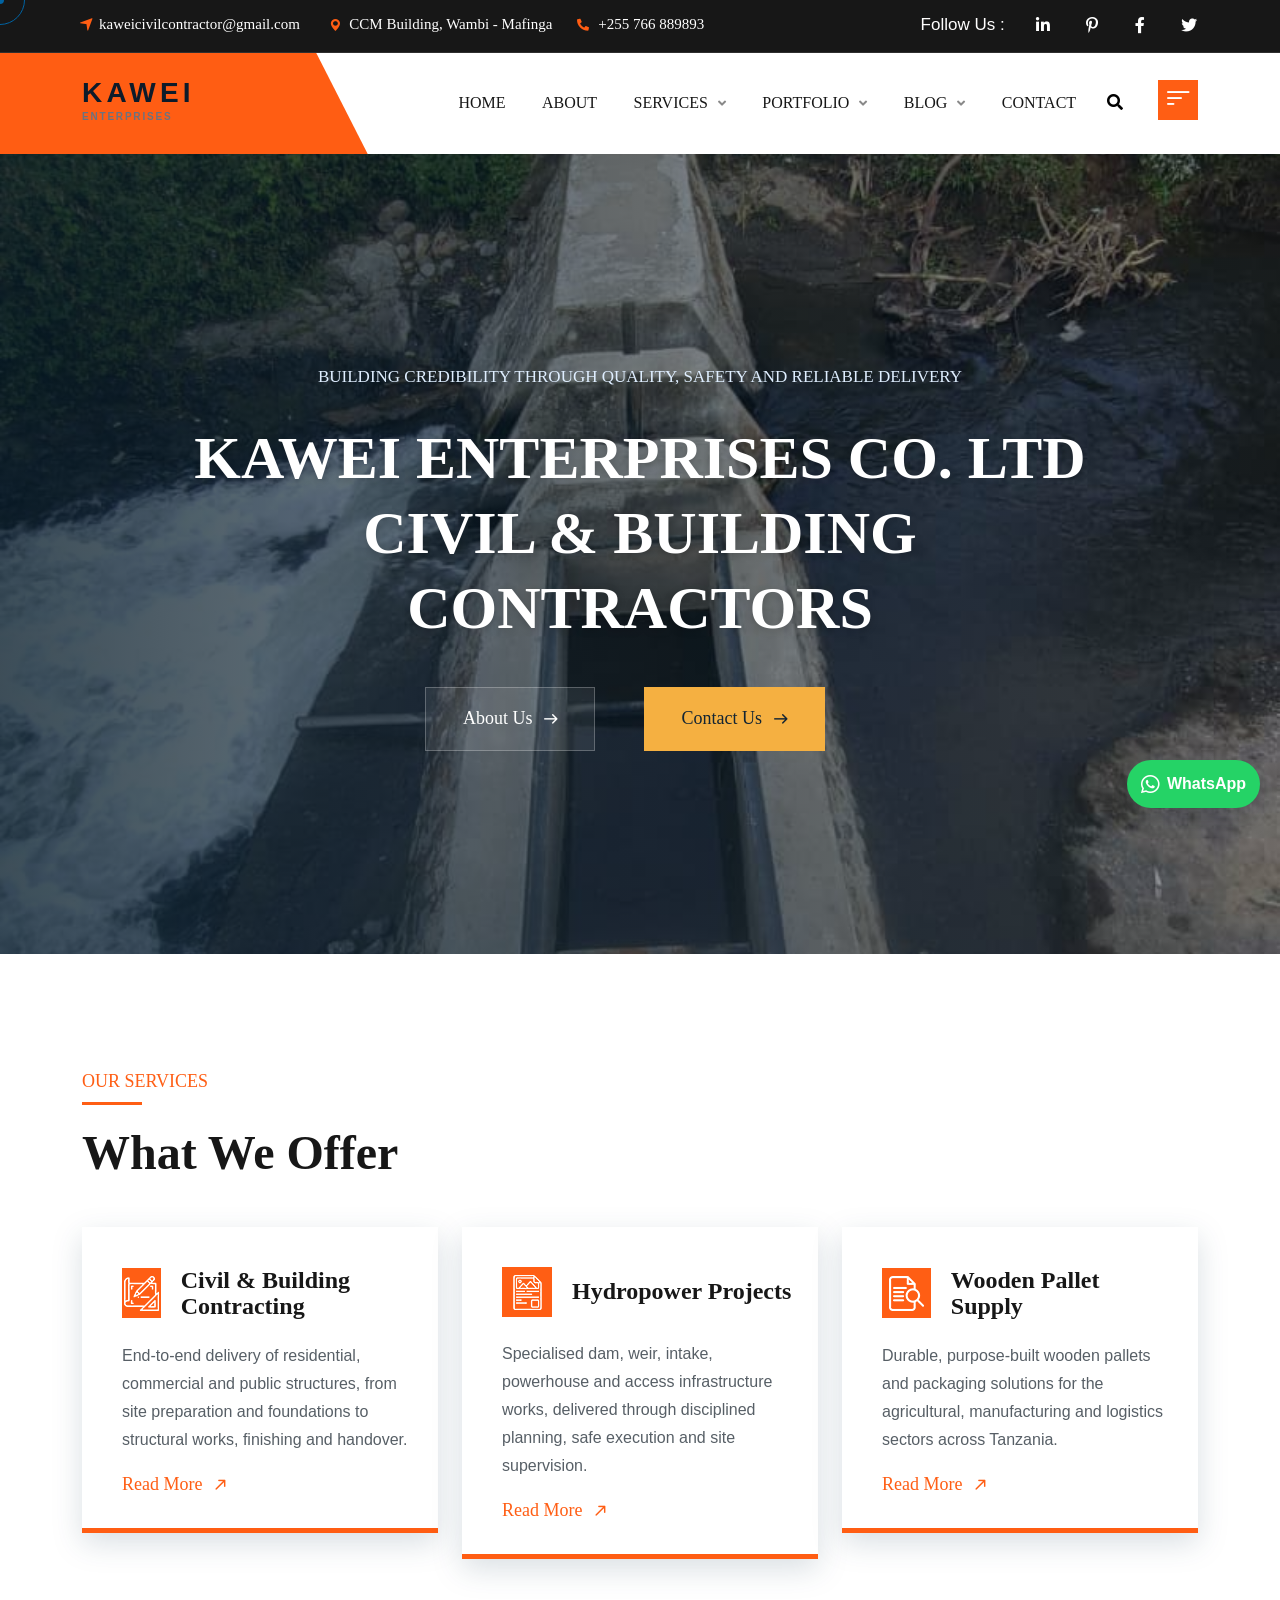
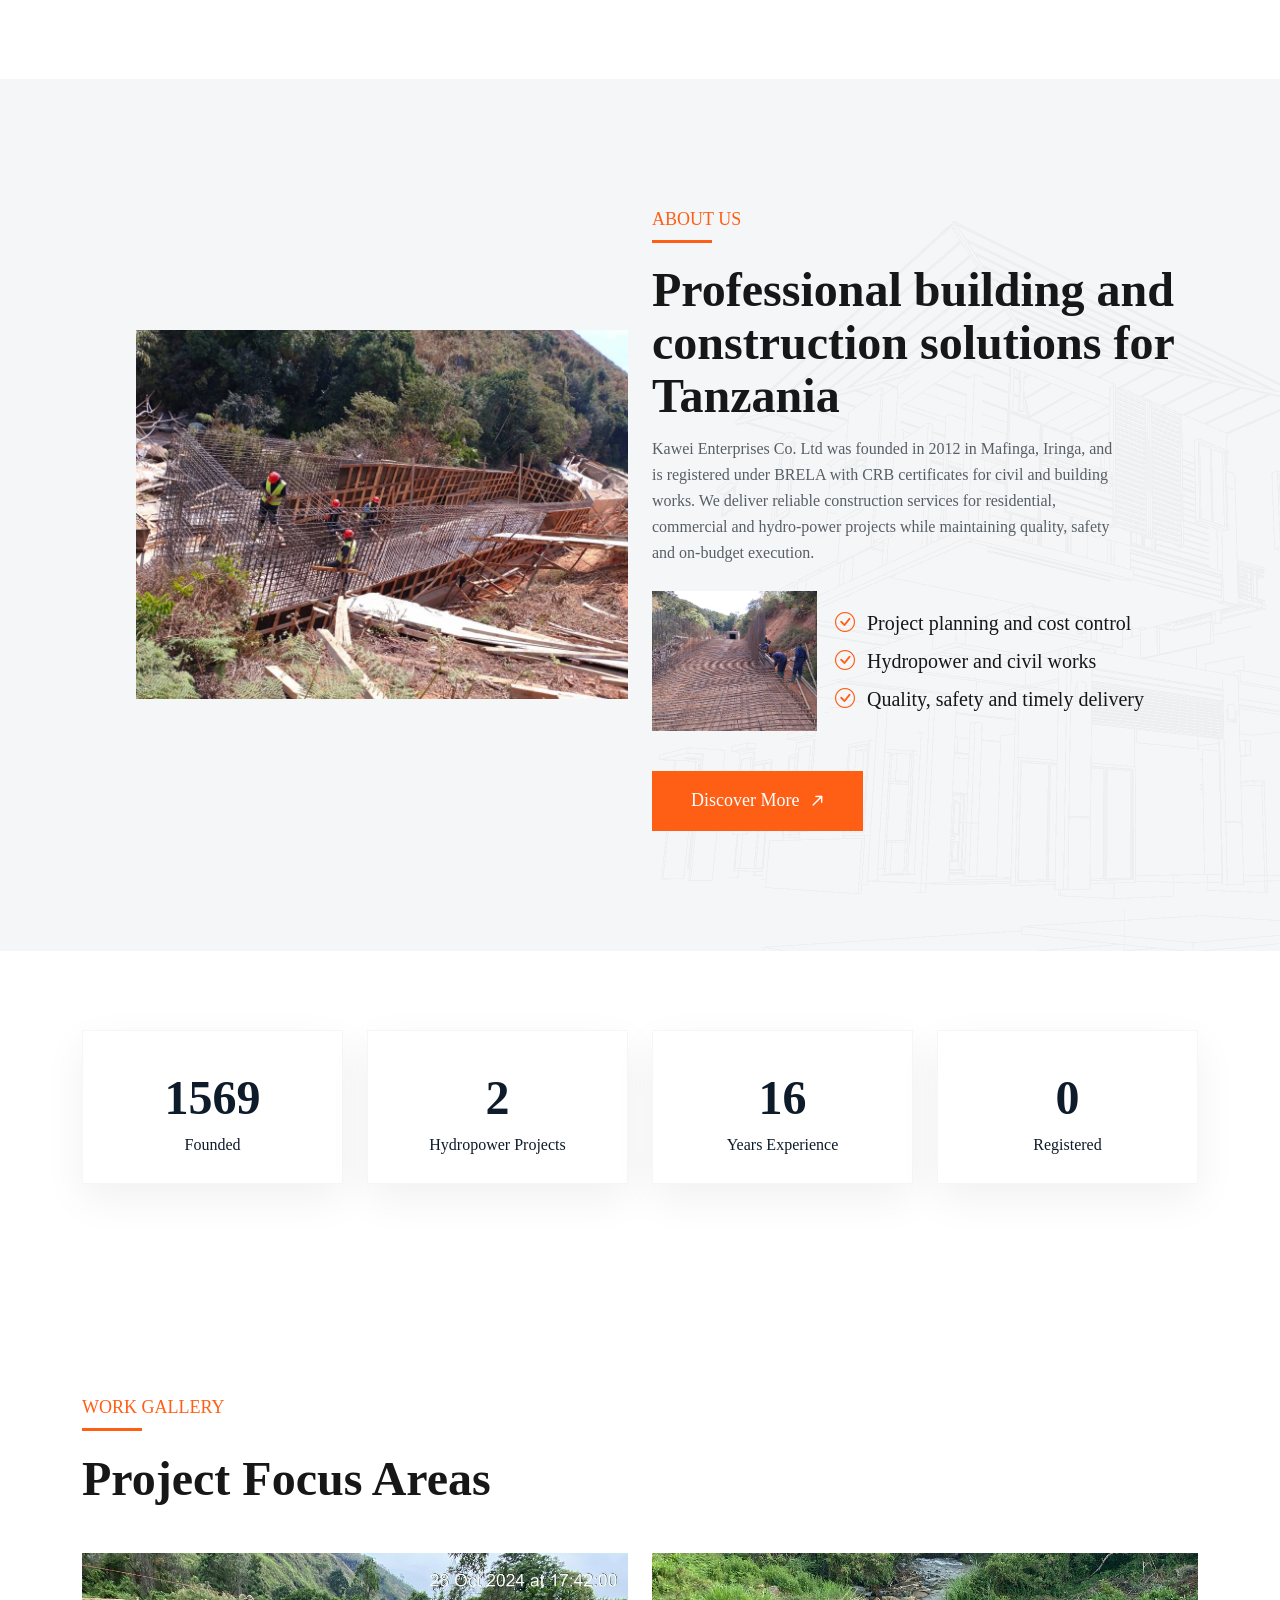
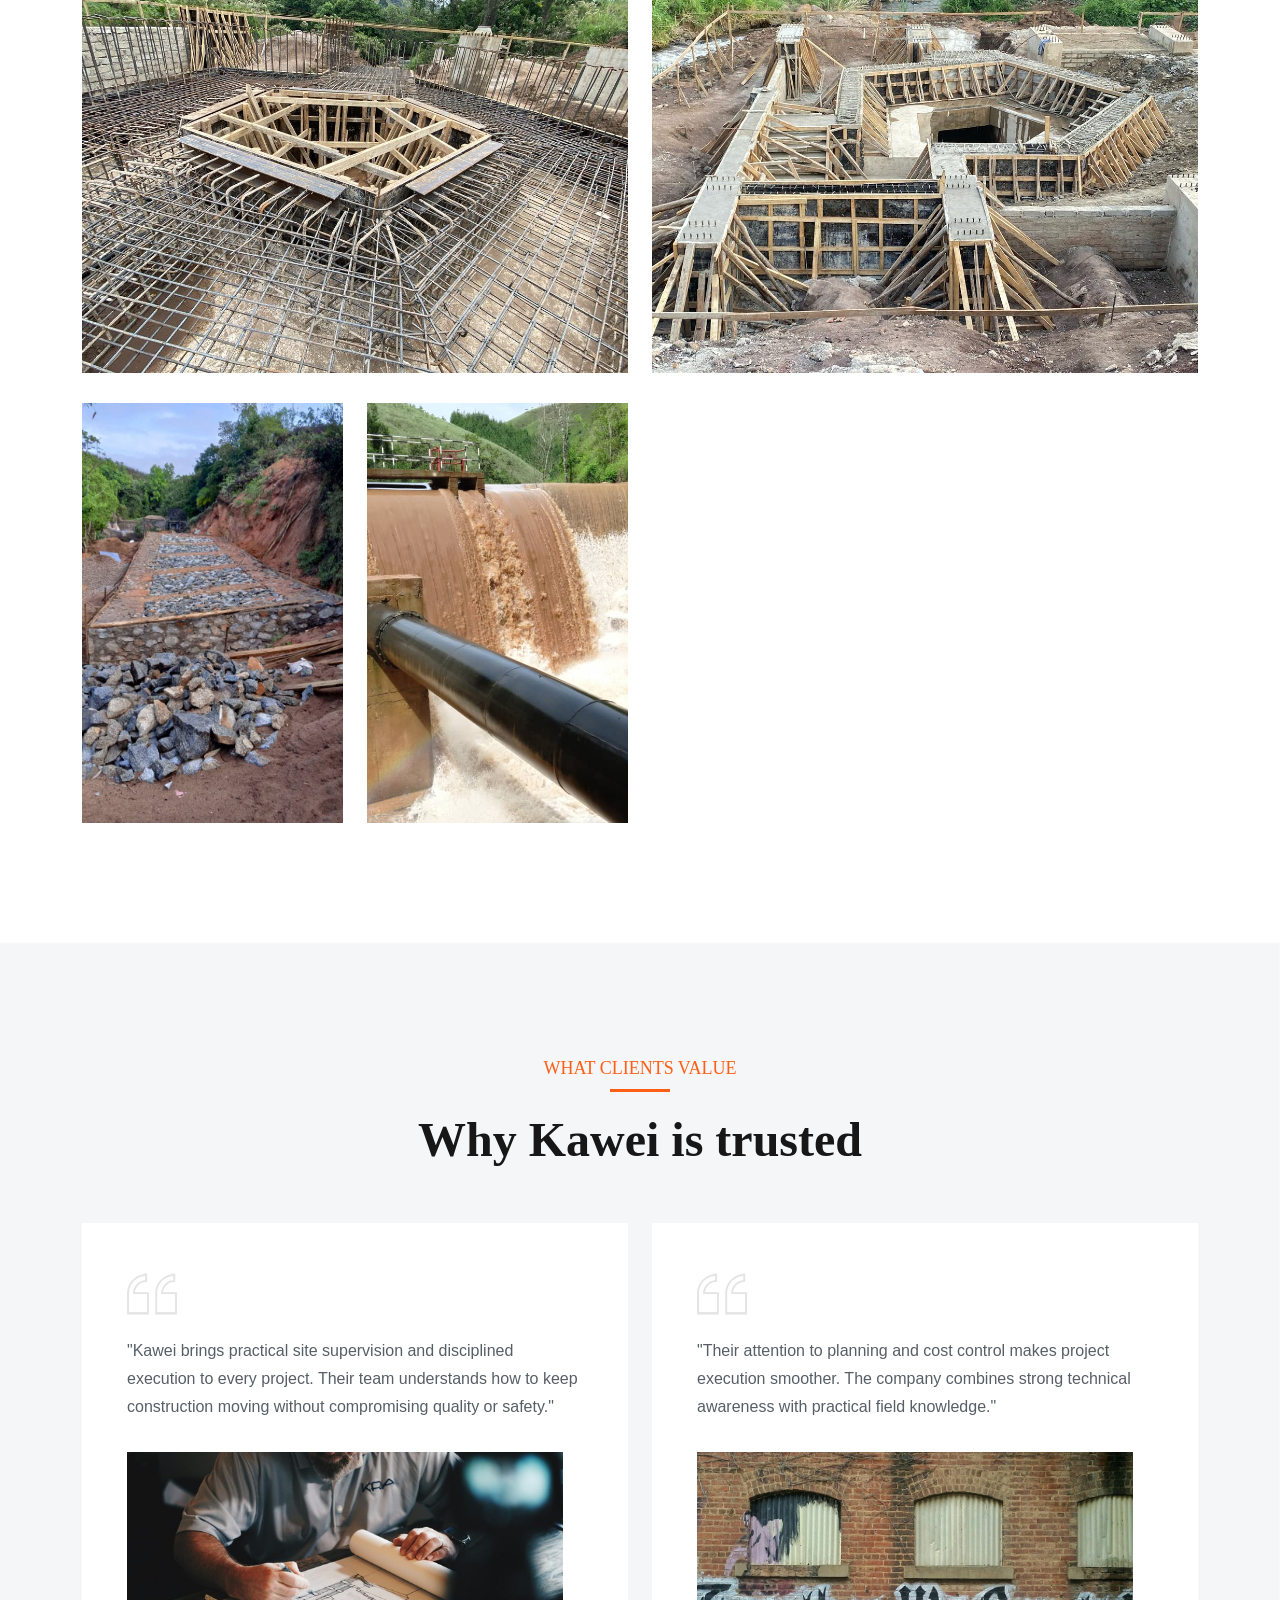
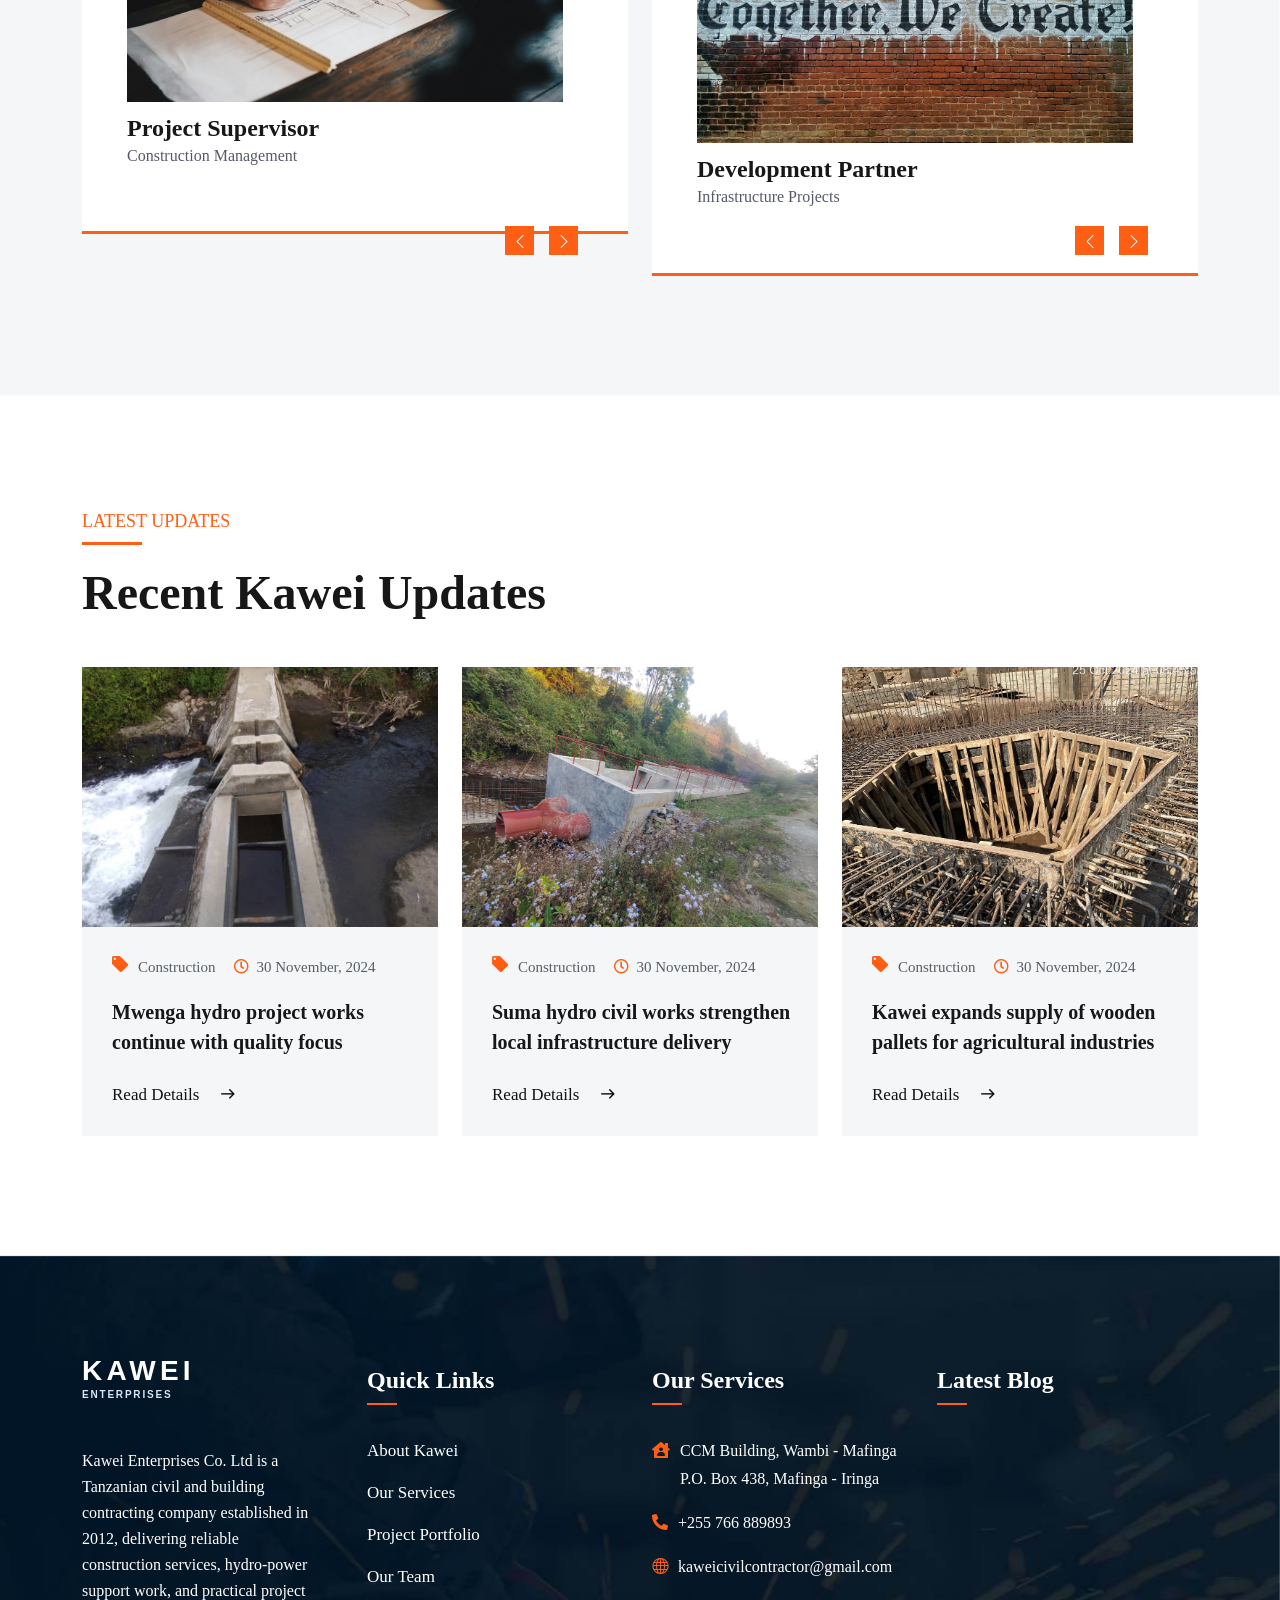
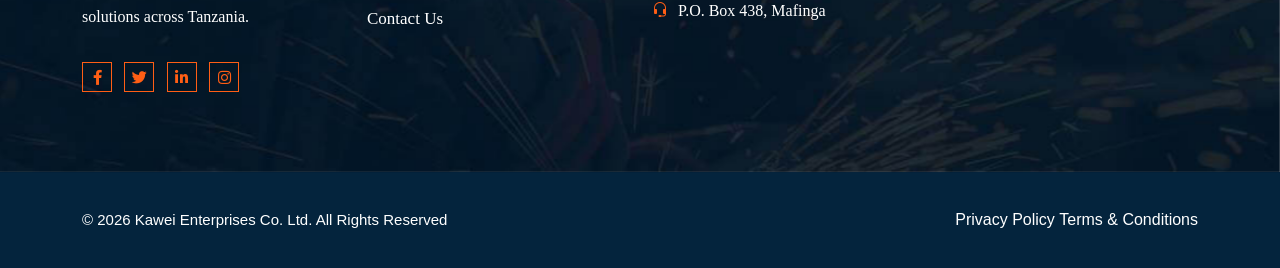
==== commit 24cb108b: "Improve site search visibility Add page-specific metadata, canonical URLs, local business structured" ====
--- a/index.html
+++ b/index.html
@@ -4,9 +4,41 @@
 <head>
 	<meta charset="UTF-8">
 	<meta http-equiv="x-ua-compatible" content="ie=edge">
-	<title>Kawei Enterprises Co. Ltd | Civil &amp; Building Contractors</title>
+	<title>Kawei Enterprises | Civil &amp; Building Contractors in Tanzania</title>
 	<meta name="description" content="Kawei Enterprises Co. Ltd is a Tanzanian civil and building contracting company based in Mafinga, Iringa, delivering quality construction, hydro-power, and wooden pallet supply services.">
+	<meta name="robots" content="index, follow, max-image-preview:large">
 	<meta name="viewport" content="width=device-width, initial-scale=1">
+	<link rel="canonical" href="https://jerwinjeanadam591-arch.github.io/Kawei-Enterprise/">
+	<meta property="og:type" content="website">
+	<meta property="og:site_name" content="Kawei Enterprises Co. Ltd">
+	<meta property="og:title" content="Kawei Enterprises | Civil &amp; Building Contractors in Tanzania">
+	<meta property="og:description" content="Kawei Enterprises Co. Ltd is a Tanzanian civil and building contracting company based in Mafinga, Iringa, delivering quality construction, hydro-power, and wooden pallet supply services.">
+	<meta property="og:url" content="https://jerwinjeanadam591-arch.github.io/Kawei-Enterprise/">
+	<meta property="og:image" content="https://jerwinjeanadam591-arch.github.io/Kawei-Enterprise/assets/images/kawei/hero.jpg">
+	<meta name="twitter:card" content="summary_large_image">
+	<script type="application/ld+json">
+	{
+		"@context": "https://schema.org",
+		"@type": "GeneralContractor",
+		"name": "Kawei Enterprises Co. Ltd",
+		"url": "https://jerwinjeanadam591-arch.github.io/Kawei-Enterprise/",
+		"logo": "https://jerwinjeanadam591-arch.github.io/Kawei-Enterprise/assets/images/logo.png",
+		"image": "https://jerwinjeanadam591-arch.github.io/Kawei-Enterprise/assets/images/kawei/hero.jpg",
+		"email": "kaweicivilcontractor@gmail.com",
+		"telephone": "+255766889893",
+		"address": {
+			"@type": "PostalAddress",
+			"streetAddress": "CCM Building, Wambi",
+			"addressLocality": "Mafinga",
+			"addressRegion": "Iringa",
+			"addressCountry": "TZ"
+		},
+		"areaServed": {
+			"@type": "Country",
+			"name": "Tanzania"
+		}
+	}
+	</script>
 	<!-- Favicon -->
 	<link rel="icon" type="image/png" sizes="56x56" href="assets/images/fav-icon/icon.png">
 	<!-- bootstrap CSS -->
